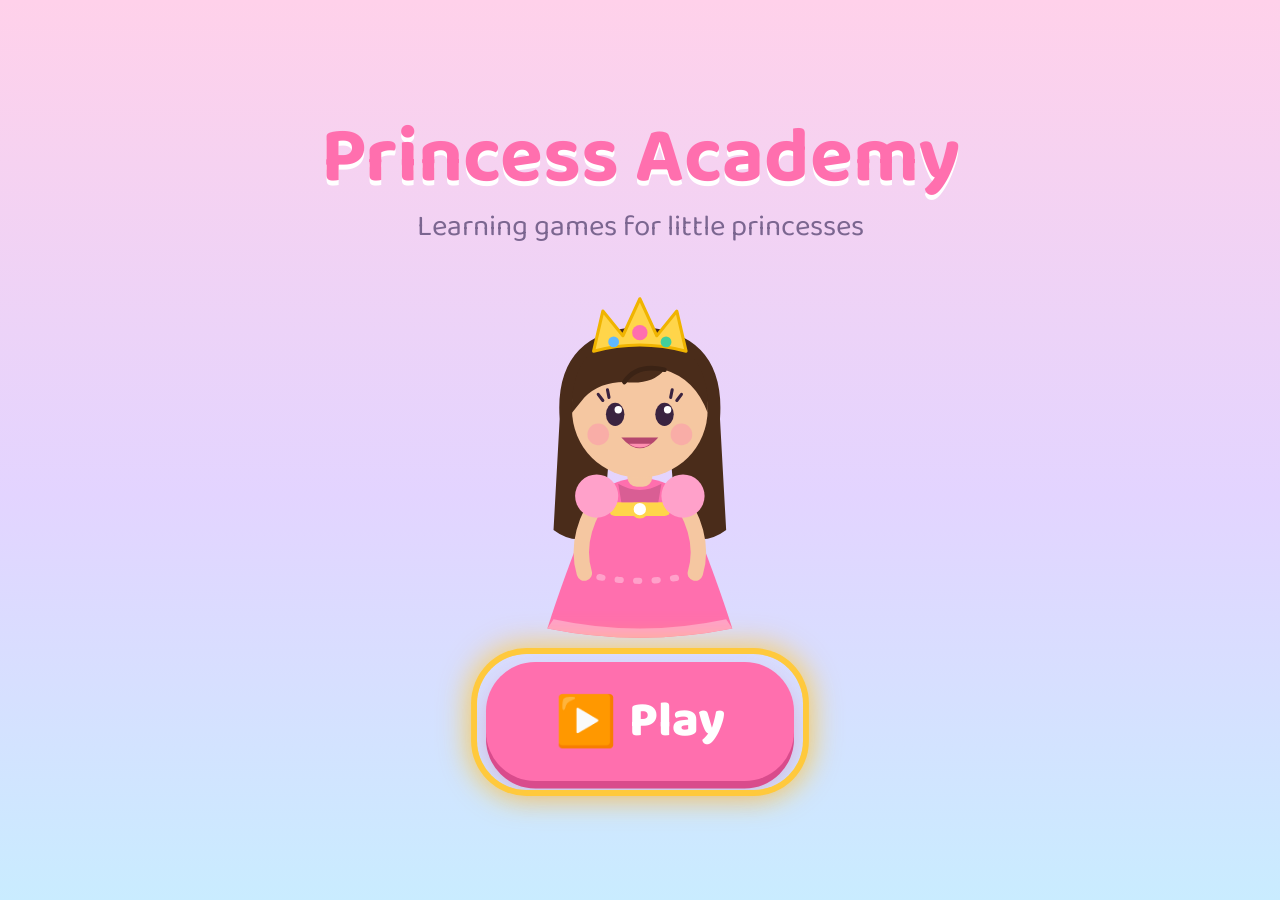
==== princess-academy.html @ 72d44f2c "Princess Academy: learning games for ages 4-6 Co-Authored-By: Claude Opus 5.5 <noreply@anthropic.com" ====
<!doctype html>
<html lang="en">
<head>
<meta charset="utf-8">
<meta name="viewport" content="width=device-width, initial-scale=1, maximum-scale=1, user-scalable=no, viewport-fit=cover">
<title>Princess Academy</title>
<meta name="apple-mobile-web-app-capable" content="yes">
<meta name="mobile-web-app-capable" content="yes">
<meta name="apple-mobile-web-app-title" content="Princess Academy">
<meta name="apple-mobile-web-app-status-bar-style" content="black-translucent">
<meta name="theme-color" content="#ff8fc8">
<link rel="apple-touch-icon" href="[data-uri]">
<link rel="icon" href="[data-uri]">
<link rel="preconnect" href="https://fonts.googleapis.com">
<link rel="preconnect" href="https://fonts.gstatic.com" crossorigin>
<link rel="stylesheet" href="https://fonts.googleapis.com/css2?family=Andika:wght@400;700&family=Baloo+2:wght@500;700;800&display=swap">
<style>
/* Princess Academy. Built for an iPad mini 4 (Safari / iPadOS 15): no :has, no dvh, no dialog element.
   Everything is sized in rem. app.js sets the root font size from the screen size, so the whole app scales to fit
   any phone or tablet, upright or sideways (1rem = 16px on an iPad held sideways). */
:root {
  --pink: #ff6fae;
  --pink-soft: #ffd6ea;
  --purple: #8a5cf6;
  --purple-soft: #e6dcff;
  --gold: #ffc93c;
  --mint: #5fd3a8;
  --ink: #4a2b5e;
  --ink-soft: #7b6690;
  --card: #ffffff;
  --shadow: 0 .375rem 0 rgba(90, 40, 120, .16), 0 .625rem 1.5rem rgba(90, 40, 120, .14);
  --ui-font: 'Baloo 2', 'Chalkboard SE', 'Avenir Next Rounded', 'Comic Sans MS', system-ui, sans-serif;
  --letter-font: 'Andika', 'Avenir Next', 'Century Gothic', system-ui, sans-serif;
  --emoji-font: 'Apple Color Emoji', 'Segoe UI Emoji', 'Noto Color Emoji', sans-serif;
}

* { box-sizing: border-box; -webkit-tap-highlight-color: transparent; }
html { font-size: 16px; }
html, body {
  margin: 0; height: 100%; overflow: hidden; position: fixed; width: 100%;
  background: #ffe3f1; color: var(--ink); font-family: var(--ui-font);
  -webkit-user-select: none; user-select: none; -webkit-touch-callout: none;
  touch-action: manipulation; overscroll-behavior: none; -webkit-text-size-adjust: 100%;
}
button { font: inherit; color: inherit; border: 0; background: none; padding: 0; cursor: pointer; touch-action: manipulation; }
input, select { font: inherit; }

#app { position: absolute; top: 0; right: 0; bottom: 0; left: 0; }
.screen {
  position: absolute; top: 0; right: 0; bottom: 0; left: 0; overflow: hidden;
  display: flex; flex-direction: column;
  background: linear-gradient(180deg, #ffd1ea 0%, #e3d4ff 55%, #c9ecff 100%);
  padding: max(.75rem, env(safe-area-inset-top)) max(1rem, env(safe-area-inset-right)) max(.75rem, env(safe-area-inset-bottom)) max(1rem, env(safe-area-inset-left));
  animation: fadeIn .25s ease-out;
}
.screen.scroll { overflow-y: auto; -webkit-overflow-scrolling: touch; display: block; }
@keyframes fadeIn { from { opacity: 0; } to { opacity: 1; } }

/* ---------- common bits ---------- */
.emoji { font-family: var(--emoji-font); line-height: 1; }
.btn {
  display: inline-flex; align-items: center; justify-content: center; gap: .6rem;
  min-height: 4.5rem; padding: 0 1.9rem; border-radius: 2.5rem;
  background: var(--pink); color: #fff; font-size: 1.9rem; font-weight: 800;
  box-shadow: 0 .375rem 0 #d94b8c, 0 .6rem 1.25rem rgba(217, 75, 140, .3);
  transition: transform .08s;
}
.btn:active { transform: translateY(.25rem); box-shadow: 0 .125rem 0 #d94b8c; }
.btn.purple { background: var(--purple); box-shadow: 0 .375rem 0 #6a3fd1, 0 .6rem 1.25rem rgba(106, 63, 209, .3); }
.btn.mint { background: var(--mint); box-shadow: 0 .375rem 0 #34a57c, 0 .6rem 1.25rem rgba(52, 165, 124, .3); }
.btn.white { background: #fff; color: var(--ink); box-shadow: var(--shadow); }
.btn.small { min-height: 3.4rem; font-size: 1.4rem; padding: 0 1.4rem; }
.icon-btn {
  width: 4.25rem; height: 4.25rem; border-radius: 50%; flex: none;
  background: #fff; box-shadow: var(--shadow);
  display: flex; align-items: center; justify-content: center; font-size: 2.25rem;
}
.icon-btn:active { transform: translateY(.2rem); }
.icon-btn.ghost { background: rgba(255, 255, 255, .55); box-shadow: none; width: 3.25rem; height: 3.25rem; font-size: 1.6rem; }

/* ---------- start screen ---------- */
.start { align-items: center; justify-content: center; text-align: center; }
.start h1 { font-size: 4rem; margin: 0 0 .25rem; color: var(--pink); text-shadow: 0 .25rem 0 #fff; line-height: 1; }
.start .sub { font-size: 1.5rem; color: var(--ink-soft); margin-bottom: 1rem; }
.start .princess-big { width: 16rem; height: 18.75rem; animation: bob 2.4s ease-in-out infinite; }
.start .princess-big svg { width: 100%; height: 100%; }
.start .btn { margin-top: 1.1rem; font-size: 2.5rem; min-height: 6rem; padding: 0 3.5rem; }
@keyframes bob { 0%, 100% { transform: translateY(0); } 50% { transform: translateY(-.6rem); } }

/* ---------- home / castle ---------- */
.home-top { display: flex; align-items: center; gap: .75rem; flex: none; }
.home-top .title { flex: 1; font-size: 2.5rem; font-weight: 800; color: var(--pink); text-shadow: 0 .2rem 0 #fff; line-height: 1; }
.home-body { flex: 1; display: flex; align-items: center; gap: 1rem; min-height: 0; }
.home-princess { width: 12.5rem; flex: none; display: flex; flex-direction: column; align-items: center; }
.home-princess svg { width: 11.9rem; height: 14.4rem; }
.home-princess .hello { font-size: 1.4rem; font-weight: 700; text-align: center; color: var(--ink); background: #fff; border-radius: 1.25rem; padding: .4rem .9rem; box-shadow: var(--shadow); margin-bottom: .4rem; }
.tiles { flex: 1; display: grid; grid-template-columns: repeat(4, 1fr); gap: 1rem; align-content: center; }
.tile {
  position: relative; background: #fff; border-radius: 1.9rem; box-shadow: var(--shadow);
  display: flex; flex-direction: column; align-items: center; justify-content: center;
  padding: .9rem .4rem .75rem; min-height: 10rem;
}
.tile:active { transform: translateY(.25rem); }
.tile .ico { font-size: 4rem; width: 6rem; height: 6rem; border-radius: 50%; display: flex; align-items: center; justify-content: center; }
.tile .name { font-size: 1.3rem; font-weight: 800; margin-top: .4rem; text-align: center; line-height: 1.05; }
.tile .lvl { width: 70%; height: .5rem; border-radius: .25rem; background: #f3ecfa; margin-top: .45rem; overflow: hidden; }
.tile .lvl i { display: block; height: 100%; background: var(--gold); border-radius: .25rem; }

@media (orientation: portrait) {
  .home-top .title { font-size: 2rem; }
  .home-body { flex-direction: column; justify-content: center; }
  .home-princess { width: auto; flex-direction: row; gap: .6rem; }
  .home-princess svg { width: 8rem; height: 10rem; }
  .tiles { grid-template-columns: repeat(3, 1fr); width: 100%; flex: none; }
}

/* ---------- game screen ---------- */
.topbar { display: flex; align-items: center; gap: .75rem; flex: none; }
.topbar .spacer { flex: 1; }
.game-title { font-size: 1.6rem; font-weight: 800; color: var(--ink); white-space: nowrap; }
.progress { flex: 1; height: 1.4rem; border-radius: .7rem; background: rgba(255, 255, 255, .7); border: .2rem solid #fff; position: relative; max-width: 30rem; margin-left: auto; }
.progress i { position: absolute; left: 0; top: 0; bottom: 0; border-radius: .7rem; background: linear-gradient(90deg, #ffd96b, var(--gold)); transition: width .4s; }
.progress b { position: absolute; top: 50%; font-size: 1.9rem; transform: translate(-50%, -52%); transition: left .4s; font-weight: 400; }
@media (orientation: portrait) { .game-title { display: none; } }

.play { flex: 1; display: flex; flex-direction: column; align-items: center; justify-content: center; gap: 1.4rem; min-height: 0; position: relative; }
.fitbox { display: flex; flex-direction: column; align-items: center; justify-content: center; gap: 1.4rem; width: 100%; flex: none; transform-origin: 50% 50%; }
.stage { display: flex; align-items: center; justify-content: center; flex-wrap: wrap; gap: .9rem; max-width: 100%; }
.choices { display: flex; align-items: stretch; justify-content: center; flex-wrap: wrap; gap: 1.4rem; }
.banner { position: absolute; top: 0; left: 50%; transform: translateX(-50%); background: var(--gold); color: #6b4700; font-weight: 800; font-size: 1.3rem; padding: .2rem 1.1rem; border-radius: 1rem; box-shadow: var(--shadow); white-space: nowrap; z-index: 2; }

.card {
  background: var(--card); border-radius: 1.9rem; box-shadow: var(--shadow);
  display: flex; align-items: center; justify-content: center; flex-direction: column;
}
.choice {
  width: 10.6rem; height: 10.6rem; font-size: 6rem;
  transition: transform .12s, opacity .2s;
}
.choice:active { transform: scale(.95); }
.choice .lbl { font-size: 1.15rem; font-weight: 700; margin-top: .3rem; font-family: var(--ui-font); line-height: 1.1; padding: 0 .4rem; text-align: center; }
.choice.num { font-size: 6.5rem; font-weight: 800; font-family: var(--letter-font); color: var(--purple); }
.choice.letter { font-size: 7.5rem; font-family: var(--letter-font); color: var(--pink); font-weight: 700; }
.choice.word { width: 13rem; height: 7.5rem; font-size: 3.8rem; font-family: var(--letter-font); color: var(--purple); font-weight: 700; }
.choice.act { width: 12rem; height: 12rem; font-size: 4.5rem; }
.choice.wide { width: auto; min-width: 14rem; height: auto; min-height: 10.6rem; padding: .9rem; font-size: 2.6rem; }
.choice.wrong { opacity: .35; animation: shake .35s; pointer-events: none; }
.choice.hint { animation: glow 1s ease-in-out infinite; }
.choice.right { animation: pop .45s; box-shadow: 0 0 0 .5rem var(--mint), var(--shadow); }
@keyframes shake { 0%, 100% { transform: translateX(0); } 25% { transform: translateX(-.6rem); } 75% { transform: translateX(.6rem); } }
@keyframes glow { 0%, 100% { box-shadow: 0 0 0 .25rem var(--gold), var(--shadow); } 50% { box-shadow: 0 0 0 .9rem var(--gold), var(--shadow); } }
@keyframes pop { 0% { transform: scale(1); } 50% { transform: scale(1.15); } 100% { transform: scale(1); } }

.prompt-card { padding: .9rem 1.6rem; font-size: 6.9rem; min-width: 10.6rem; min-height: 10rem; }
.prompt-card .lbl { font-size: 1.6rem; font-weight: 700; font-family: var(--ui-font); }
.prompt-card.letter { font-family: var(--letter-font); color: var(--pink); font-size: 8.75rem; font-weight: 700; line-height: 1; }
.prompt-card.word { font-family: var(--letter-font); color: var(--purple); font-size: 6rem; font-weight: 700; line-height: 1.1; letter-spacing: .3rem; }

.guide { position: absolute; left: 0; bottom: 0; width: 7.5rem; height: 9rem; pointer-events: none; }
.guide svg { width: 100%; height: 100%; }
.guide.cheer { animation: jump .5s; }
@keyframes jump { 0%, 100% { transform: translateY(0); } 40% { transform: translateY(-1.6rem); } }

@media (orientation: portrait) {
  .guide { width: 5.5rem; height: 6.6rem; }
  .choice { width: 9.5rem; height: 9.5rem; font-size: 5.4rem; }
  .choice.act { width: 10.5rem; height: 11rem; font-size: 4rem; }
  .choice.word { width: 11rem; }
}

/* ---------- overlay (questions on top of a board) ---------- */
.overlay { position: absolute; top: 0; right: 0; bottom: 0; left: 0; background: rgba(74, 43, 94, .35); display: flex; flex-direction: column; align-items: center; justify-content: center; gap: 1.2rem; z-index: 5; border-radius: 1.9rem; animation: fadeIn .2s; }

/* ---------- counting ---------- */
.gems { display: flex; flex-direction: row; flex-wrap: wrap; justify-content: center; gap: .6rem; padding: 1.1rem 1.4rem; max-width: 35rem; }
.gem { width: 4.75rem; height: 4.75rem; border-radius: 50%; display: flex; align-items: center; justify-content: center; font-size: 3.4rem; position: relative; transition: opacity .4s, transform .4s; }
.gem.sm { width: 3rem; height: 3rem; font-size: 2.2rem; }
.gem.counted { background: var(--pink-soft); }
.gem.counted::after { content: attr(data-n); position: absolute; right: -.25rem; top: -.4rem; background: var(--purple); color: #fff; font-size: 1.1rem; font-weight: 800; border-radius: .75rem; min-width: 1.6rem; height: 1.6rem; display: flex; align-items: center; justify-content: center; font-family: var(--ui-font); }
.gem.eaten { opacity: .2; transform: scale(.7) rotate(-20deg); }
.gem.arrive { animation: arrive .7s ease-out; }
.gem.hidden-gem { background: #eef6ff; outline: .15rem dashed #9cc7ff; }
@keyframes arrive { 0% { transform: translateY(-4rem) scale(.2); opacity: 0; } 100% { transform: none; opacity: 1; } }
.tenframe { display: grid; grid-template-columns: repeat(5, 4.75rem); gap: .5rem; padding: 1rem; }
.tenframe .slot { width: 4.75rem; height: 4.75rem; border-radius: 1.1rem; background: #f4ecff; display: flex; align-items: center; justify-content: center; }
.dice { position: relative; width: 15rem; height: 15rem; }
.dice .gem { position: absolute; transform: translate(-50%, -50%); }
.flash-cover { position: absolute; top: 0; right: 0; bottom: 0; left: 0; border-radius: 1.9rem; background: linear-gradient(135deg, #fff 0%, #f1e8ff 100%); display: flex; align-items: center; justify-content: center; font-size: 6.9rem; }
.cloud { font-size: 6rem; padding: 0 .5rem; position: relative; }
.plus { font-size: 3.5rem; font-weight: 800; color: var(--purple); }
.story-line { font-size: 1.6rem; font-weight: 700; color: var(--ink); text-align: center; max-width: 40rem; }

.crown-zone { min-width: 32rem; max-width: 100%; min-height: 7.5rem; padding: .9rem 1.25rem; display: flex; flex-direction: row; flex-wrap: wrap; justify-content: center; align-items: center; gap: .4rem; border: .25rem dashed var(--pink); background: rgba(255, 255, 255, .7); }
.crown-zone .gem { width: 4.1rem; height: 4.1rem; font-size: 3rem; }
.pile { display: flex; flex-wrap: wrap; justify-content: center; gap: .5rem; max-width: 39rem; }
.pile .gem { background: #fff; box-shadow: var(--shadow); }
.pile .gem.gone { visibility: hidden; }
.give-big { font-family: var(--letter-font); font-size: 4rem; font-weight: 700; color: var(--purple); line-height: 1; }
@media (orientation: portrait) { .crown-zone { min-width: 0; width: 100%; } }

/* ---------- castle path ---------- */
.board-wrap { display: flex; align-items: flex-start; gap: .4rem; }
.board { display: grid; grid-template-columns: repeat(10, var(--sq)); grid-auto-rows: var(--sq); gap: .4rem; --sq: 5.2rem; }
.board-wrap .start-sq { width: var(--sq); height: var(--sq); --sq: 5.2rem; }
@media (orientation: portrait) {
  .board-wrap { flex-direction: column; align-items: center; }
  .board { grid-template-columns: repeat(5, var(--sq)); --sq: 5.6rem; }
  .board.thirty { --sq: 4.6rem; }
  .board-wrap .start-sq { --sq: 4.6rem; }
}
.sq {
  position: relative; border-radius: 1rem; background: #fff; box-shadow: 0 .25rem 0 rgba(90, 40, 120, .15);
  display: flex; align-items: flex-end; justify-content: center; font-family: var(--letter-font); font-weight: 700; color: var(--purple);
}
.sq .n { font-size: 1.6rem; padding-bottom: .1rem; }
.sq.next { animation: glow 1s ease-in-out infinite; }
.sq.castle { background: #fff5c7; }
.sq.star { background: #fff0fa; }
.sq .star-ic { position: absolute; top: .2rem; font-size: 1.4rem; opacity: .7; }
.sq .tok { position: absolute; top: .15rem; width: 48%; height: 48%; display: flex; align-items: center; justify-content: center; transition: transform .2s; }
.sq .tok svg { width: 100%; height: 100%; }
.sq .tok.me { left: .15rem; }
.sq .tok.uni { right: .15rem; font-size: 2.1rem; }
.sq .tok.me.solo, .sq .tok.uni.solo { left: 26%; right: auto; }
.start-sq { background: rgba(255, 255, 255, .5); }
.path-ctl { display: flex; align-items: center; gap: 1.5rem; }
.spinner { width: 9.4rem; height: 9.4rem; border-radius: 1.9rem; background: #fff; box-shadow: var(--shadow); display: flex; flex-direction: column; align-items: center; justify-content: center; position: relative; }
.spinner .face { font-family: var(--letter-font); font-size: 4.75rem; font-weight: 700; color: var(--pink); line-height: 1; }
.spinner.spin { animation: spin .7s ease-out; }
@keyframes spin { from { transform: rotate(0); } to { transform: rotate(720deg); } }
.spinner .num-under { font-family: var(--letter-font); font-size: 1.6rem; font-weight: 700; color: var(--purple); }
.pips { display: grid; grid-template-columns: repeat(3, 1.6rem); grid-template-rows: repeat(3, 1.6rem); gap: .3rem; }
.pips span { border-radius: 50%; }
.pips span.on { background: var(--pink); }
.turn-lbl { font-size: 1.75rem; font-weight: 800; min-width: 12rem; text-align: center; }

/* ---------- letters & words ---------- */
.slots { display: flex; gap: .75rem; }
.slots .slot { width: 6.5rem; height: 7.5rem; border-radius: 1.25rem; background: rgba(255, 255, 255, .7); border: .25rem dashed var(--pink); display: flex; align-items: center; justify-content: center; font-family: var(--letter-font); font-size: 5rem; font-weight: 700; color: var(--pink); }
.slots .slot.filled { background: #fff; border-style: solid; animation: pop .35s; }
.slots .slot.next { animation: glow 1s ease-in-out infinite; }
.tiles-row { display: flex; gap: .9rem; flex-wrap: wrap; justify-content: center; }
.ltile { width: 6.5rem; height: 6.5rem; font-family: var(--letter-font); font-size: 4.4rem; font-weight: 700; color: var(--purple); }
.ltile.used { visibility: hidden; }

/* ---------- rhymes & claps ---------- */
.drum { width: 12rem; height: 12rem; font-size: 7.5rem; border-radius: 50%; }
.drum:active, .drum.hit { transform: scale(.92); }
.clap-dots { display: flex; gap: .6rem; min-height: 2.6rem; align-items: center; }
.clap-dots span { width: 2.2rem; height: 2.2rem; border-radius: 50%; background: var(--pink); animation: pop .3s; }
.memory { display: grid; grid-template-columns: repeat(var(--cols), 8.6rem); gap: .9rem; }
.mcard { width: 8.6rem; height: 8.6rem; border-radius: 1.4rem; font-size: 4.9rem; background: linear-gradient(135deg, #ff9fcd, #b78bff); box-shadow: var(--shadow); display: flex; align-items: center; justify-content: center; transition: transform .2s; }
.mcard.up { background: #fff; }
.mcard.matched { background: #eafff6; box-shadow: 0 0 0 .35rem var(--mint), var(--shadow); }
.mcard .back { font-size: 3rem; opacity: .8; }
@media (orientation: portrait) {
  .memory { grid-template-columns: repeat(var(--pcols), 8rem); }
  .mcard { width: 8rem; height: 8rem; }
}

/* ---------- patterns ---------- */
.necklace { display: flex; flex-direction: row; align-items: center; gap: .5rem; padding: 1.1rem 1.5rem; flex-wrap: wrap; justify-content: center; max-width: 100%; }
.bead { width: 5.2rem; height: 5.2rem; border-radius: 50%; background: #fff; display: flex; align-items: center; justify-content: center; font-size: 3.7rem; box-shadow: 0 .25rem 0 rgba(90, 40, 120, .12); }
.bead.blank { border: .3rem dashed var(--pink); background: #fff7fb; font-size: 3.1rem; color: var(--pink); font-family: var(--ui-font); font-weight: 800; }
.bead.filled { animation: pop .45s; }
.bead.next { animation: glow 1s ease-in-out infinite; }
.group { display: flex; flex-wrap: wrap; gap: .1rem; justify-content: center; align-content: center; max-width: 7rem; font-size: 1.9rem; }
.group-card { padding: .9rem; min-width: 7.5rem; min-height: 8.5rem; }
.palette { display: flex; gap: 1.1rem; }
.palette .bead { width: 6.5rem; height: 6.5rem; font-size: 4.6rem; box-shadow: var(--shadow); }

/* ---------- shapes ---------- */
.shape-field { position: relative; width: 52rem; max-width: 100%; height: 27.5rem; }
.shape-field .shp { position: absolute; display: flex; align-items: center; justify-content: center; }
.shape-field .shp svg { width: 88%; height: 88%; overflow: visible; }
.shape-field .shp.found svg { filter: drop-shadow(0 0 .5rem #4ad79d); }
.shape-field .shp.found::after { content: '\2714'; position: absolute; top: 0; right: 8%; width: 2.25rem; height: 2.25rem; border-radius: 50%; background: var(--mint); color: #fff; font-size: 1.5rem; display: flex; align-items: center; justify-content: center; }
.shape-field .shp.nope { animation: shake .35s; opacity: .4; }
.shape-field .shp.hint svg { animation: pop 1s infinite; }
.found-count { font-size: 1.75rem; font-weight: 800; }
.corner-shape { width: 19rem; height: 19rem; padding: 1rem; }
.corner-shape svg { width: 100%; height: 100%; overflow: visible; }
.corner-shape .corner { cursor: pointer; }
.build { width: 30rem; height: 24rem; padding: .8rem; }
.build svg { width: 100%; height: 100%; overflow: visible; }
.shape-ic svg { width: 6.5rem; height: 6.5rem; overflow: visible; }
@media (orientation: portrait) {
  .shape-field { width: 100%; height: auto; aspect-ratio: 1 / 1.05; }
  .build { width: 100%; max-width: 30rem; height: auto; aspect-ratio: 5 / 4; }
}

/* ---------- reward / rest ---------- */
.center { flex: 1; display: flex; flex-direction: column; align-items: center; justify-content: center; text-align: center; gap: 1rem; }
.reward-sticker { font-size: 9.4rem; animation: pop .6s, bob 2.4s ease-in-out .6s infinite; }
.big-msg { font-size: 2.75rem; font-weight: 800; color: var(--pink); line-height: 1.1; }
.mid-msg { font-size: 1.6rem; font-weight: 700; color: var(--ink-soft); }
.tip { font-size: 1.15rem; max-width: 40rem; color: var(--ink-soft); }
.row { display: flex; gap: 1.25rem; align-items: center; justify-content: center; flex-wrap: wrap; }
.confetti { position: absolute; top: -2.5rem; font-size: 2.1rem; animation: fall 2.4s linear forwards; pointer-events: none; }
@keyframes fall { to { transform: translateY(110vh) rotate(360deg); } }

/* ---------- stickers ---------- */
.sticker-book { display: grid; grid-template-columns: repeat(auto-fill, minmax(6.5rem, 1fr)); gap: .9rem; padding: 1.1rem 0; }
.sticker-book .st { aspect-ratio: 1; border-radius: 1.5rem; background: #fff; box-shadow: var(--shadow); display: flex; align-items: center; justify-content: center; font-size: 4rem; }
.sticker-book .st.empty { background: rgba(255, 255, 255, .45); box-shadow: none; border: .2rem dashed rgba(138, 92, 246, .35); }

/* ---------- princess maker ---------- */
.maker { flex: 1; display: flex; align-items: center; justify-content: center; gap: 1.9rem; min-height: 0; }
.maker svg.pr { width: 18.75rem; height: 22.5rem; flex: none; }
.maker .opts { display: flex; flex-direction: column; gap: 1.1rem; }
.opt-row { display: flex; align-items: center; gap: .75rem; flex-wrap: wrap; }
.opt-row .lab { font-size: 2.6rem; width: 3.75rem; text-align: center; }
.swatch { width: 4.1rem; height: 4.1rem; border-radius: 50%; border: .3rem solid #fff; box-shadow: var(--shadow); }
.swatch.on { border-color: var(--ink); transform: scale(1.1); }
@media (orientation: portrait) { .maker { flex-direction: column; } .maker svg.pr { width: 14.4rem; height: 17rem; } }

/* ---------- grown-ups (kept at readable fixed sizes) ---------- */
.gate { max-width: 460px; margin: 0 auto; text-align: center; padding-top: 20px; }
.gate .q { font-size: 28px; font-weight: 800; margin: 10px 0; }
.gate .mid-msg { font-size: 22px; }
.gate .entry { font-size: 44px; font-weight: 800; min-height: 60px; letter-spacing: 6px; color: var(--purple); }
.keypad { display: grid; grid-template-columns: repeat(3, 84px); gap: 12px; justify-content: center; }
.keypad button { height: 68px; border-radius: 20px; background: #fff; box-shadow: 0 5px 0 rgba(90, 40, 120, .16); font-size: 30px; font-weight: 800; }
.parent { max-width: 900px; margin: 0 auto; padding-bottom: 40px; font-family: system-ui, -apple-system, sans-serif; font-size: 16px; line-height: 1.45; }
.parent .game-title { display: block; font-size: 26px; }
.parent .icon-btn { width: 56px; height: 56px; font-size: 28px; }
.parent h3 { margin: 14px 0 4px; font-size: 18px; }
.parent .panel { background: #fff; border-radius: 18px; padding: 14px 18px; box-shadow: 0 4px 16px rgba(90, 40, 120, .1); margin: 12px 0; }
.parent label { display: flex; align-items: center; justify-content: space-between; gap: 12px; padding: 8px 0; border-bottom: 1px solid #f0e8f7; flex-wrap: wrap; }
.parent label:last-child { border-bottom: 0; }
.parent input[type=text], .parent select { font-size: 16px; padding: 8px 10px; border-radius: 10px; border: 1px solid #d9c9ea; background: #fff; min-width: 170px; }
.parent table { width: 100%; border-collapse: collapse; }
.parent td, .parent th { text-align: left; padding: 7px 6px; border-bottom: 1px solid #f0e8f7; vertical-align: top; }
.parent th { font-size: 13px; color: var(--ink-soft); font-weight: 600; }
.bar { height: 10px; border-radius: 5px; background: #f0e8f7; overflow: hidden; min-width: 70px; }
.bar i { display: block; height: 100%; background: var(--mint); }
.chips { display: flex; flex-wrap: wrap; gap: 6px; }
.chip { font-family: var(--letter-font); font-size: 17px; font-weight: 700; min-width: 32px; height: 32px; padding: 0 8px; border-radius: 16px; display: inline-flex; align-items: center; justify-content: center; background: #f0e8f7; color: var(--ink-soft); }
.chip.ok { background: #d5f5e8; color: #1f7a56; }
.chip.learning { background: #fff1c7; color: #8a6400; }
.parent .muted { color: var(--ink-soft); font-size: 14px; }
.parent ul, .parent ol { margin: 6px 0; padding-left: 20px; }
.parent li { margin: 3px 0; }
.danger { background: #fff; color: #c23b6d; border: 2px solid #f3b6cd; border-radius: 14px; padding: 10px 16px; font-weight: 700; font-family: system-ui, sans-serif; font-size: 15px; }
@media (max-width: 600px) { .parent table .hide-sm { display: none; } }

/* ---------- the button to press next glows (a soft gold ring that breathes) ---------- */
.btn.go, .spinner.go { position: relative; }
.btn.go::after, .spinner.go::after {
  content: ''; position: absolute; top: -.45rem; right: -.45rem; bottom: -.45rem; left: -.45rem; border-radius: inherit; pointer-events: none;
  box-shadow: 0 0 0 .3rem var(--gold), 0 0 1.4rem .5rem rgba(255, 201, 60, .75);
  animation: goRing 1.3s ease-in-out infinite;
}
@keyframes goRing { 0%, 100% { opacity: .35; transform: scale(.98); } 50% { opacity: 1; transform: scale(1.03); } }
.btn:active, .spinner:active, .icon-btn:active { filter: brightness(1.1) drop-shadow(0 0 .7rem rgba(255, 201, 60, .95)); }
.spinner:disabled, .btn:disabled { filter: grayscale(.4); opacity: .7; }

/* ---------- light up what the voice is naming ---------- */
@keyframes sayFlash {
  0% { transform: scale(1); filter: none; }
  35% { transform: scale(1.17); filter: brightness(1.12) drop-shadow(0 0 .6rem #ffc93c) drop-shadow(0 0 .25rem #ffc93c); }
  100% { transform: scale(1); filter: none; }
}
.say-flash { animation: sayFlash .7s ease-out !important; transform-origin: center; transform-box: fill-box; z-index: 1; }
@keyframes talk { from { box-shadow: 0 0 0 0 rgba(255, 201, 60, 0), var(--shadow); } to { box-shadow: 0 0 0 .45rem rgba(255, 201, 60, .9), var(--shadow); } }
.speaking .say-btn { animation: talk .45s ease-in-out infinite alternate; }

/* ---------- counting past ten ---------- */
.frames { display: flex; flex-direction: row; flex-wrap: wrap; justify-content: center; align-items: center; gap: 1rem; }
.gem.ghost { opacity: .22; }
.gem.ghost.counted { opacity: 1; }
.track { display: flex; flex-direction: row; gap: .5rem; padding: 1rem 1.2rem; flex-wrap: wrap; justify-content: center; }
.tsq { width: 5.8rem; height: 5.8rem; border-radius: 1.1rem; background: #f6f0ff; display: flex; align-items: center; justify-content: center; font-family: var(--letter-font); font-size: 3rem; font-weight: 700; color: var(--purple); }
.tsq.blank { background: #fff0fa; border: .22rem dashed var(--pink); color: var(--pink); }
.tsq.filled { background: #eafff6; animation: pop .4s; }
.chest { padding: .7rem 1.4rem; flex-direction: row; gap: .6rem; }
.chest .emoji { font-size: 5rem; }
.chest .give-big { font-size: 4.4rem; }
.sticks { display: flex; flex-direction: row; gap: .55rem; align-items: flex-end; padding: 1rem 1.2rem; flex-wrap: wrap; justify-content: center; max-width: 48rem; }
.stick { position: relative; display: flex; flex-direction: column; gap: .05rem; background: #f4ecff; border-radius: 1rem; padding: .35rem .3rem; }
.stick span { font-size: 1.55rem; line-height: 1.08; }
.stick.counted { background: var(--pink-soft); }
.stick.counted::after, .one.counted::after { content: attr(data-n); position: absolute; left: 50%; top: -1.2rem; transform: translateX(-50%); background: var(--purple); color: #fff; font-size: 1.05rem; font-weight: 800; border-radius: .75rem; padding: 0 .4rem; min-width: 1.6rem; height: 1.6rem; display: flex; align-items: center; justify-content: center; font-family: var(--ui-font); }
.ones { display: grid; grid-template-columns: repeat(2, 2.4rem); gap: .3rem; align-self: flex-end; }
.one { position: relative; font-size: 1.9rem; width: 2.4rem; height: 2.4rem; border-radius: .6rem; display: flex; align-items: center; justify-content: center; }
.one.counted { background: var(--pink-soft); }
.choice.num.long { font-size: 4.6rem; }
.parent .lvl-set { display: block; border: 0; padding: 6px 0 0; }
.parent .lvl-set select { min-width: 0; max-width: 100%; font-size: 14px; padding: 5px 6px; margin-top: 3px; display: block; }
.parent a { color: var(--purple); }
.parent .row-btns { display: flex; gap: 12px; flex-wrap: wrap; margin-top: 8px; }
.parent .row-btns .btn { text-decoration: none; color: #fff; font-family: system-ui, sans-serif; font-size: 16px; min-height: 44px; padding: 0 18px; }

</style>
</head>
<body>
<div id="app"></div>
<script>window.PA_SINGLE_FILE = true;</script>
<script>/* js/audio.js */
'use strict';
// Voice + sound effects. Pre-readers get every instruction spoken (Web Speech API, built into iPadOS Safari),
// and every question has a repeat button. Sound effects are synthesized with Web Audio, so there are no files.
// iOS only allows audio after a tap, so app.js calls PA.audio.unlock() from the first "Play" tap.
window.PA = window.PA || {};
(function () {
  const A = PA.audio = {};
  let ctx = null;
  let voice = null;
  let token = 0;          // bumps on every say()/stop(), so stale promises resolve quietly
  A.rate = 0.9;
  A.sfxOn = true;

  function pickVoice() {
    if (voice || !window.speechSynthesis) return voice;
    const vs = speechSynthesis.getVoices() || [];
    if (!vs.length) return null;
    const en = vs.filter(v => /^en[-_]/i.test(v.lang));
    const prefer = ['Samantha', 'Karen', 'Moira', 'Tessa', 'Google US English', 'Microsoft Aria', 'Microsoft Jenny', 'Microsoft Zira'];
    for (const name of prefer) {
      const v = en.find(x => x.name.indexOf(name) === 0);
      if (v) { voice = v; return v; }
    }
    voice = en.find(v => /en[-_]US/i.test(v.lang)) || en[0] || null;
    return voice;
  }
  if (window.speechSynthesis && 'onvoiceschanged' in speechSynthesis) {
    speechSynthesis.onvoiceschanged = () => { voice = null; pickVoice(); };
  }

  A.unlock = function () {
    try {
      if (!ctx) {
        const AC = window.AudioContext || window.webkitAudioContext;
        if (AC) ctx = new AC();
      }
      if (ctx && ctx.state === 'suspended') ctx.resume();
      if (ctx) { // a silent blip finishes the iOS unlock
        const b = ctx.createBuffer(1, 1, 22050); const s = ctx.createBufferSource();
        s.buffer = b; s.connect(ctx.destination); s.start(0);
      }
    } catch (e) { /* audio is a nicety; the app still works silently */ }
    try {
      if (window.speechSynthesis) { const u = new SpeechSynthesisUtterance(' '); u.volume = 0; speechSynthesis.speak(u); }
    } catch (e) { }
  };

  // Word-by-word hooks so the screen can light up whatever is being named ("one... two... three" flashes each gem).
  // A.onWord(word) fires as each word is spoken; A.onSpeak(true/false) fires when talking starts and stops.
  A.onWord = null;
  A.onSpeak = null;
  let timers = [];
  const clearTimers = () => { timers.forEach(clearTimeout); timers = []; };
  const speaking = on => { if (A.onSpeak) try { A.onSpeak(on); } catch (e) { } };

  A.stop = function () {
    token++;
    clearTimers();
    speaking(false);
    try { if (window.speechSynthesis) speechSynthesis.cancel(); } catch (e) { }
  };

  // Speak text; resolves when finished (or after a length-based fallback, because iOS sometimes drops onend).
  A.say = function (text) {
    A.stop();
    const my = token;
    return new Promise(resolve => {
      if (!text) return resolve();
      let done = false;
      const finish = () => { if (!done) { done = true; if (my === token) { clearTimers(); speaking(false); } resolve(my === token); } };
      const fallback = setTimeout(finish, 900 + text.length * 75 / A.rate);
      // words with their positions, for boundary events and for the timing estimate
      const words = []; const re = /[A-Za-z0-9']+/g; let m;
      while ((m = re.exec(text))) words.push({ w: m[0].toLowerCase(), at: m.index, end: m.index + m[0].length });
      const emit = i => { if (my === token && A.onWord && words[i]) try { A.onWord(words[i].w); } catch (e) { } };
      // Real word-boundary events where the voice provides them (Safari does); otherwise an estimate from the text.
      let gotBoundary = false, timeline = false, lastEmitted = -1;
      const startTimeline = () => {
        if (gotBoundary || timeline || my !== token) return;
        timeline = true;
        let t = 0;
        words.forEach((x, i) => {
          timers.push(setTimeout(() => { if (!gotBoundary) { lastEmitted = i; emit(i); } }, t * 1000));
          const after = text.slice(x.end, (words[i + 1] || { at: text.length }).at);
          t += (0.13 + 0.058 * x.w.length) / A.rate;
          if (/[.!?]/.test(after)) t += 0.38 / A.rate; else if (/[,;:]/.test(after)) t += 0.2 / A.rate;
        });
      };
      speaking(true);
      if (!window.speechSynthesis) { startTimeline(); return; }
      try {
        const u = new SpeechSynthesisUtterance(text);
        const v = pickVoice();
        if (v) { u.voice = v; u.lang = v.lang; } else u.lang = 'en-US';
        u.rate = A.rate; u.pitch = 1.12;
        u.onstart = () => { timers.push(setTimeout(startTimeline, 160)); };
        u.onboundary = e => {
          if (e.name && e.name !== 'word') return;
          if (!gotBoundary) { gotBoundary = true; clearTimers(); }
          let i = words.findIndex(x => e.charIndex >= x.at && e.charIndex < x.end);
          if (i < 0) i = words.findIndex(x => x.at >= e.charIndex);
          if (i > lastEmitted) { lastEmitted = i; emit(i); }
        };
        u.onend = () => { clearTimeout(fallback); setTimeout(finish, 120); };
        u.onerror = () => { clearTimeout(fallback); finish(); };
        // iOS: a cancel() immediately followed by speak() is sometimes swallowed; a tick of delay fixes it.
        setTimeout(() => { if (my === token) speechSynthesis.speak(u); else finish(); }, 60);
        // no voice at all (or onstart never fires): still light things up on the estimated timing
        timers.push(setTimeout(startTimeline, 900));
      } catch (e) { finish(); }
    });
  };

  function tone(freq, start, dur, type, vol) {
    const o = ctx.createOscillator(); const g = ctx.createGain();
    o.type = type || 'sine'; o.frequency.value = freq;
    const t = ctx.currentTime + start;
    g.gain.setValueAtTime(0.0001, t);
    g.gain.exponentialRampToValueAtTime(vol || 0.18, t + 0.02);
    g.gain.exponentialRampToValueAtTime(0.0001, t + dur);
    o.connect(g); g.connect(ctx.destination); o.start(t); o.stop(t + dur + 0.05);
  }

  A.sfx = function (name) {
    if (!A.sfxOn || !ctx) return;
    try {
      if (ctx.state === 'suspended') ctx.resume();
      if (name === 'right') { tone(784, 0, 0.18, 'triangle'); tone(1175, 0.1, 0.3, 'triangle'); }
      else if (name === 'wrong') { tone(330, 0, 0.22, 'sine', 0.12); tone(277, 0.12, 0.28, 'sine', 0.1); }
      else if (name === 'tap') { tone(660, 0, 0.08, 'sine', 0.1); }
      else if (name === 'drum') { tone(150, 0, 0.22, 'sine', 0.4); tone(95, 0.01, 0.3, 'sine', 0.3); }
      else if (name === 'step') { tone(523, 0, 0.1, 'triangle', 0.12); }
      else if (name === 'sparkle') { [1047, 1319, 1568, 2093].forEach((f, i) => tone(f, i * 0.08, 0.25, 'triangle', 0.1)); }
      else if (name === 'fanfare') { [523, 659, 784, 1047, 784, 1047].forEach((f, i) => tone(f, i * 0.13, 0.3, 'triangle', 0.14)); }
    } catch (e) { }
  };
})();

</script>
<script>/* js/store.js */
'use strict';
// Progress + adaptive difficulty, saved on the device (localStorage).
// Adaptivity keeps the child near ~80% first-try success: two good rounds in a row (or one perfect round) move a game
// up a level; a hard round (40% or less) moves it down. Inside a level, items she gets wrong come back more often
// (spaced, interleaved review) instead of being drilled in a block.
window.PA = window.PA || {};
(function () {
  const KEY = 'princess-academy.v2';
  const S = PA.store = {};

  const blank = () => ({
    profile: { made: false, skin: 1, hair: 0, dress: 0, name: '' },
    settings: { limitMin: 20, rate: 0.9, sfx: true, roundLen: 10 },
    games: {},
    stickers: [],
    play: { windowStart: 0, ms: 0, last: 0 }
  });

  let state;
  try { state = JSON.parse(localStorage.getItem(KEY) || 'null'); } catch (e) { state = null; }
  if (!state || typeof state !== 'object') state = blank();
  const b = blank();
  for (const k in b) if (!(k in state)) state[k] = b[k];
  for (const k in b.settings) if (!(k in state.settings)) state.settings[k] = b.settings[k];

  S.state = state;
  S.save = function () { try { localStorage.setItem(KEY, JSON.stringify(state)); } catch (e) { } };
  S.reset = function () { const keep = state.settings; state = S.state = blank(); state.settings = keep; S.save(); };

  S.game = function (id) {
    if (!state.games[id]) state.games[id] = { level: 1, rounds: 0, good: 0, items: {}, recent: [], extra: {} };
    return state.games[id];
  };

  // Per-item record for spaced review: [seen, firstTryCorrect, lastRoundSeen]
  S.recordItem = function (id, key, correct) {
    const g = S.game(id);
    const r = g.items[key] || (g.items[key] = [0, 0, 0]);
    r[0]++; if (correct) r[1]++; r[2] = g.rounds;
    S.save();
  };
  S.itemScore = function (id, key) {
    const r = S.game(id).items[key];
    if (!r) return 0.5;
    return (r[1] + 1) / (r[0] + 2);
  };

  // Weighted pick without replacement: weaker items and items not seen lately come up more.
  S.pick = function (id, pool, n, keyOf) {
    const g = S.game(id);
    const items = pool.slice();
    const out = [];
    while (out.length < n && items.length) {
      const w = items.map(it => {
        const k = keyOf(it); const r = g.items[k];
        const weak = 1 - S.itemScore(id, k);
        const stale = r ? Math.min(3, g.rounds - r[2]) * 0.1 : 0.3;
        return 0.15 + weak + stale;
      });
      let total = w.reduce((a, x) => a + x, 0), x = Math.random() * total, i = 0;
      while (i < w.length - 1 && x > w[i]) { x -= w[i]; i++; }
      out.push(items.splice(i, 1)[0]);
    }
    return out;
  };

  // Called at the end of a round. Returns {up, down, level}.
  S.endRound = function (id, correct, total, maxLevel) {
    const g = S.game(id);
    g.rounds++;
    const acc = total ? correct / total : 0;
    g.recent.push(Math.round(acc * 100)); if (g.recent.length > 10) g.recent.shift();
    let up = false, down = false;
    if (acc >= 0.8) g.good++; else g.good = 0;
    if ((acc === 1 || g.good >= 2) && g.level < maxLevel) { g.level++; g.good = 0; up = true; }
    else if (acc <= 0.4 && g.level > 1) { g.level--; g.good = 0; down = true; }
    // Steady ramp on top of the levels: every round played makes that game 2.5% harder (up to +100%).
    // A hard round (40% or less) holds the ramp where it is instead of pushing on.
    if (acc > 0.4) g.boost = (g.boost || 0) + 1;
    S.save();
    return { up, down, level: g.level };
  };
  // 0 .. 1: how far along the 2.5%-per-round ramp this game is
  S.challenge = id => Math.min(1, (S.game(id).boost || 0) * 0.025);
  // grown-up override: jump a game to a level (e.g. she can already count to 10)
  S.setLevel = function (id, level) { const g = S.game(id); g.level = level; g.good = 0; S.save(); };
  S.resetBoost = function (id) { S.game(id).boost = 0; S.save(); };

  S.addSticker = function (s) { state.stickers.push(s); S.save(); };

  // Play-time limit. A "day" of play resets after 60 quiet minutes or a new calendar day.
  S.tickPlay = function (ms) {
    const p = state.play, now = Date.now();
    const newDay = new Date(p.windowStart).toDateString() !== new Date(now).toDateString();
    if (!p.windowStart || newDay || now - p.last > 60 * 60 * 1000) { p.windowStart = now; p.ms = 0; }
    p.ms += ms; p.last = now;
    S.save();
  };
  S.timeUp = function () {
    const lim = state.settings.limitMin;
    if (!lim) return false;
    const p = state.play, now = Date.now();
    if (now - p.last > 60 * 60 * 1000 || new Date(p.windowStart).toDateString() !== new Date(now).toDateString()) return false;
    return p.ms >= lim * 60 * 1000;
  };
  S.grantMore = function (min) { state.play.ms = Math.max(0, state.play.ms - min * 60 * 1000); S.save(); };
})();

</script>
<script>/* js/art.js */
'use strict';
// Original princess artwork (inline SVG), built from the child's choices of skin, hair and dress colour.
// Letting her design "her" princess makes the guide personal, which is part of making the app meaningful to her.
window.PA = window.PA || {};
(function () {
  const art = PA.art = {};
  art.SKIN = ['#ffe3cc', '#f5c7a1', '#dca47a', '#ad7048', '#734a2e'];
  art.HAIR = ['#4a2c1a', '#f4cf57', '#c4562b', '#1f1a1a', '#9a6a3c', '#ff8fc8', '#9b6bff'];
  art.DRESS = ['#ff6fae', '#a77bff', '#5fb8ff', '#ffcc33', '#41cf9b', '#ff8a5c'];

  function shade(hex, amt) {
    const n = parseInt(hex.slice(1), 16);
    let r = n >> 16, g = (n >> 8) & 255, b = n & 255;
    const f = amt < 0 ? 0 : 255, p = Math.abs(amt);
    r = Math.round((f - r) * p + r); g = Math.round((f - g) * p + g); b = Math.round((f - b) * p + b);
    return '#' + ((1 << 24) | (r << 16) | (g << 8) | b).toString(16).slice(1);
  }
  art.shade = shade;

  // mood: 'happy' | 'wow' | 'sleep'
  art.princess = function (p, mood) {
    p = p || PA.store.state.profile;
    const skin = art.SKIN[p.skin] || art.SKIN[1];
    const hair = art.HAIR[p.hair] || art.HAIR[0];
    const dress = art.DRESS[p.dress] || art.DRESS[0];
    const dressHi = shade(dress, 0.35), dressLo = shade(dress, -0.15), hairLo = shade(hair, -0.2);
    let eyes, mouth;
    if (mood === 'sleep') {
      eyes = '<path d="M78 93 Q84 99 90 93" stroke="#3a2340" stroke-width="3.5" fill="none" stroke-linecap="round"/><path d="M110 93 Q116 99 122 93" stroke="#3a2340" stroke-width="3.5" fill="none" stroke-linecap="round"/>';
      mouth = '<path d="M94 112 Q100 116 106 112" stroke="#b5476e" stroke-width="3" fill="none" stroke-linecap="round"/>';
    } else {
      const ry = mood === 'wow' ? 9 : 7.5;
      eyes = `<ellipse cx="84" cy="93" rx="6" ry="${ry}" fill="#3a2340"/><ellipse cx="116" cy="93" rx="6" ry="${ry}" fill="#3a2340"/>
        <circle cx="86" cy="90" r="2.4" fill="#fff"/><circle cx="118" cy="90" r="2.4" fill="#fff"/>
        <path d="M76 84 L73 80 M80 82 L79 77 M124 84 L127 80 M120 82 L121 77" stroke="#3a2340" stroke-width="2" stroke-linecap="round"/>`;
      mouth = mood === 'wow'
        ? '<ellipse cx="100" cy="114" rx="7" ry="8" fill="#b5476e"/><ellipse cx="100" cy="117" rx="4" ry="3" fill="#ff8fb0"/>'
        : '<path d="M88 108 Q100 122 112 108 Z" fill="#b5476e"/><path d="M93 112 Q100 117 107 112" fill="#ff8fb0"/>';
    }
    return `<svg class="pr" viewBox="0 0 200 240" xmlns="http://www.w3.org/2000/svg" aria-hidden="true">
      <path d="M48 96 Q44 40 100 36 Q156 40 152 96 L156 168 Q140 180 124 168 L120 120 L80 120 L76 168 Q60 180 44 168 Z" fill="${hair}"/>
      <path d="M100 134 Q76 136 70 150 Q50 200 40 232 Q100 244 160 232 Q150 200 130 150 Q124 136 100 134 Z" fill="${dress}"/>
      <path d="M44 226 Q100 238 156 226 L160 232 Q100 244 40 232 Z" fill="${dressHi}"/>
      <path d="M62 196 Q100 206 138 196" stroke="${dressHi}" stroke-width="4" fill="none" stroke-dasharray="2 10" stroke-linecap="round"/>
      <rect x="80" y="150" width="40" height="9" rx="4" fill="#ffd54a"/>
      <circle cx="100" cy="154.5" r="5" fill="#fff" stroke="#ffd54a" stroke-width="2"/>
      <path d="M70 154 Q58 176 64 196" stroke="${skin}" stroke-width="10" fill="none" stroke-linecap="round"/>
      <path d="M130 154 Q142 176 136 196" stroke="${skin}" stroke-width="10" fill="none" stroke-linecap="round"/>
      <circle cx="72" cy="146" r="14" fill="${dressHi}"/><circle cx="128" cy="146" r="14" fill="${dressHi}"/>
      <path d="M86 138 Q100 146 114 138 L112 150 L88 150 Z" fill="${dressLo}"/>
      <rect x="92" y="118" width="16" height="22" rx="6" fill="${skin}"/>
      <circle cx="100" cy="90" r="44" fill="${skin}"/>
      <path d="M56 92 Q54 44 100 42 Q146 44 144 92 Q136 70 116 64 Q108 74 90 72 Q74 72 64 82 Z" fill="${hair}"/>
      <path d="M90 72 Q98 60 116 64" stroke="${hairLo}" stroke-width="3" fill="none" stroke-linecap="round"/>
      <path d="M70 52 L76 26 L89 42 L100 18 L111 42 L124 26 L130 52 Q100 44 70 52 Z" fill="#ffd54a" stroke="#f0b400" stroke-width="2" stroke-linejoin="round"/>
      <circle cx="100" cy="40" r="5" fill="#ff6fae"/><circle cx="83" cy="46" r="3.5" fill="#5fb8ff"/><circle cx="117" cy="46" r="3.5" fill="#41cf9b"/>
      ${eyes}
      <circle cx="73" cy="106" r="7" fill="#ff8fb0" opacity=".45"/><circle cx="127" cy="106" r="7" fill="#ff8fb0" opacity=".45"/>
      ${mouth}
    </svg>`;
  };

  // Small head-only token for the board game.
  art.princessHead = function (p) {
    p = p || PA.store.state.profile;
    const skin = art.SKIN[p.skin] || art.SKIN[1];
    const hair = art.HAIR[p.hair] || art.HAIR[0];
    return `<svg viewBox="40 14 120 120" width="100%" height="100%" aria-hidden="true">
      <path d="M48 96 Q44 40 100 36 Q156 40 152 96 L152 128 L48 128 Z" fill="${hair}"/>
      <circle cx="100" cy="90" r="44" fill="${skin}"/>
      <path d="M56 92 Q54 44 100 42 Q146 44 144 92 Q136 70 116 64 Q108 74 90 72 Q74 72 64 82 Z" fill="${hair}"/>
      <path d="M70 52 L76 26 L89 42 L100 18 L111 42 L124 26 L130 52 Q100 44 70 52 Z" fill="#ffd54a" stroke="#f0b400" stroke-width="2"/>
      <ellipse cx="84" cy="93" rx="6" ry="7.5" fill="#3a2340"/><ellipse cx="116" cy="93" rx="6" ry="7.5" fill="#3a2340"/>
      <path d="M88 108 Q100 122 112 108 Z" fill="#b5476e"/>
    </svg>`;
  };
})();

</script>
<script>/* js/ui.js */
'use strict';
// Shared screen helpers and the round runner every game uses.
// Feedback follows a scaffolding ladder instead of punishment: a wrong tap fades that choice and says "try again";
// a second miss highlights the right answer and explains it, and she taps it herself, so every question ends in
// success. Praise is about effort and strategy ("you counted carefully"), not about being clever.
// Rounds (10 questions by default) mix in review of earlier levels (interleaved, spaced practice), and the last
// question is a "super challenge" from the next level up: a peek at what's coming, with no penalty for missing it.
window.PA = window.PA || {};
(function () {
  const U = PA.ui = {};

  // ---------- fit the whole app to the screen: everything is in rem, so the root font size scales it ----------
  U.fit = function () {
    const W = window.innerWidth, H = window.innerHeight;
    const portrait = H > W;
    const refW = portrait ? 640 : 1024, refH = portrait ? 940 : 730;
    const u = Math.max(0.45, Math.min(1.7, Math.min(W / refW, H / refH)));
    document.documentElement.style.fontSize = (16 * u).toFixed(2) + 'px';
  };
  U.fit();
  window.addEventListener('resize', U.fit);
  window.addEventListener('orientationchange', () => setTimeout(U.fit, 200));

  U.el = function (tag, cls, html) {
    const e = document.createElement(tag);
    if (cls) e.className = cls;
    if (html != null) e.innerHTML = html;
    return e;
  };
  U.rand = (a, b) => a + Math.floor(Math.random() * (b - a + 1));
  U.pick = arr => arr[Math.floor(Math.random() * arr.length)];
  U.shuffle = function (arr) {
    const a = arr.slice();
    for (let i = a.length - 1; i > 0; i--) { const j = Math.floor(Math.random() * (i + 1)); const t = a[i]; a[i] = a[j]; a[j] = t; }
    return a;
  };
  U.wait = ms => new Promise(r => setTimeout(r, ms));
  U.listWords = function (words) {
    if (words.length <= 1) return words.join('');
    return words.slice(0, -1).join('... ') + '... or ' + words[words.length - 1];
  };
  U.NUM_WORDS = ['zero', 'one', 'two', 'three', 'four', 'five', 'six', 'seven', 'eight', 'nine', 'ten', 'eleven', 'twelve',
    'thirteen', 'fourteen', 'fifteen', 'sixteen', 'seventeen', 'eighteen', 'nineteen', 'twenty', 'twenty-one', 'twenty-two',
    'twenty-three', 'twenty-four', 'twenty-five', 'twenty-six', 'twenty-seven', 'twenty-eight', 'twenty-nine', 'thirty'];
  const TENS_W = ['', 'ten', 'twenty', 'thirty', 'forty', 'fifty', 'sixty', 'seventy', 'eighty', 'ninety', 'one hundred'];
  U.numWord = n => n <= 20 ? U.NUM_WORDS[n] : n % 10 === 0 ? TENS_W[n / 10] : TENS_W[Math.floor(n / 10)] + '-' + U.NUM_WORDS[n % 10];
  U.countAloud = (from, to) => { const o = []; for (let k = from; k <= to; k++) o.push(U.numWord(k)); return o.join('... '); };

  // ---------- light up what the voice is naming ----------
  // Any element with data-say="red heart" flashes when the voice says "red heart". Elements that also have
  // data-say-one flash one at a time in order (a necklace read aloud lights each bead in turn). Things are only
  // tagged when flashing can't give the answer away (counted gems, the picture being asked about, choices that
  // the question names out loud anyway).
  const norm = w => {
    w = String(w).toLowerCase().replace(/[^a-z0-9]/g, '');
    if (w.length > 3) {
      if (/ies$/.test(w)) w = w.slice(0, -3) + 'y';
      else if (/(ch|sh|x|ss)es$/.test(w)) w = w.slice(0, -2);
      else if (/[^s]s$/.test(w)) w = w.slice(0, -1);
    }
    return w;
  };
  U.normPhrase = p => String(p).split(/[\s-]+/).map(norm).filter(Boolean).join(' ');
  U.tag = function (el, phrase, one) {
    if (!el || phrase == null) return el;
    el.setAttribute('data-say', U.normPhrase(phrase));
    if (one) el.setAttribute('data-say-one', '');
    return el;
  };
  U.flash = function (el) {
    el.classList.remove('say-flash');
    void el.getBoundingClientRect();
    el.classList.add('say-flash');
    clearTimeout(el._sf);
    el._sf = setTimeout(() => el.classList.remove('say-flash'), 800);
  };
  let heard = [], seqCount = {};
  PA.audio.onSpeak = on => {
    document.body.classList.toggle('speaking', on);
    if (on) { heard = []; seqCount = {}; }
  };
  PA.audio.onWord = function (w) {
    heard.push(norm(w)); if (heard.length > 10) heard.shift();
    const root = U.current; if (!root) return;
    const els = root.querySelectorAll('[data-say]');
    if (!els.length) return;
    const seqs = {};
    for (let i = 0; i < els.length; i++) {
      const el = els[i], p = el.getAttribute('data-say');
      if (!p) continue;
      const toks = p.split(' ');
      if (toks.length > heard.length) continue;
      let ok = true;
      for (let j = 0; j < toks.length; j++) if (toks[toks.length - 1 - j] !== heard[heard.length - 1 - j]) { ok = false; break; }
      if (!ok) continue;
      if (el.hasAttribute('data-say-one')) (seqs[p] = seqs[p] || []).push(el); else U.flash(el);
    }
    for (const p in seqs) { const k = seqCount[p] || 0; seqCount[p] = k + 1; U.flash(seqs[p][k % seqs[p].length]); }
  };

  // the button she should press next glows gently
  U.go = (btn, on) => { if (btn) btn.classList.toggle('go', on !== false); return btn; };

  U.show = function (screen) {
    PA.audio.stop();
    if (U.current && U.current.onLeave) U.current.onLeave();
    const app = document.getElementById('app');
    app.innerHTML = '';
    app.appendChild(screen);
    U.current = screen;
  };

  const name = () => (PA.store.state.profile.name || '').trim();
  const PRAISE = [
    'You listened so carefully!', 'You worked it out!', 'Great thinking!', 'You looked really closely!',
    'You kept trying, and you got it!', 'Super careful work!', 'You figured it out!'
  ];
  U.praise = function () {
    const p = U.pick(PRAISE), n = name();
    return n && Math.random() < 0.3 ? p.replace('!', ', ' + n + '!') : p;
  };
  const RETRY = ['Hmm, not that one. Try again!', 'Almost! Have another look.', 'Oops! Let\'s try again.'];
  U.retry = () => U.pick(RETRY);

  const STICKERS = ['🦄', '🌈', '🌟', '🦋', '🌸', '🍰', '🎀', '👑', '💎', '🐚', '🧁', '🍓', '🐱', '🐰', '🦢', '🍭', '🎠', '🧚', '🌺', '🍩', '🐬', '🦩', '🌙', '🐞', '🐢', '🦊', '🐼', '🌻', '🍦', '🎈'];

  // ---------- the round runner ----------
  U.runGame = function (game) {
    const rec = PA.store.game(game.id);
    const level = Math.min(rec.level, game.maxLevel);
    const screen = U.el('div', 'screen');
    const top = U.el('div', 'topbar');
    const homeBtn = U.el('button', 'icon-btn', '<span class="emoji">🏰</span>');
    homeBtn.setAttribute('aria-label', 'Back to the castle');
    const title = U.el('div', 'game-title', game.name);
    const prog = U.el('div', 'progress', '<i style="width:0%"></i><b class="emoji" style="left:0%">💎</b>');
    const repeat = U.el('button', 'icon-btn say-btn', '<span class="emoji">🔊</span>');
    repeat.setAttribute('aria-label', 'Say it again');
    top.append(homeBtn, title, prog, repeat);
    const play = U.el('div', 'play');
    const stage = U.el('div', 'stage');
    const choices = U.el('div', 'choices');
    const guide = U.el('div', 'guide', PA.art.princess(null, 'happy'));
    // fitbox holds the question; if a question is taller than the screen (e.g. a phone held sideways) it is
    // shrunk to fit, so nothing ever needs scrolling
    const fitbox = U.el('div', 'fitbox');
    fitbox.append(stage, choices);
    play.appendChild(fitbox);
    screen.append(top, play, guide);
    const refit = () => {
      fitbox.style.transform = '';
      const h = fitbox.offsetHeight, w = fitbox.scrollWidth, ph = play.clientHeight, pw = play.clientWidth;
      const s = Math.min(1, ph / Math.max(h, 1), pw / Math.max(w, 1));
      if (s < 0.999) fitbox.style.transform = `scale(${s.toFixed(3)})`;
    };
    if (window.ResizeObserver) { const ro = new ResizeObserver(refit); ro.observe(fitbox); ro.observe(play); }
    else setInterval(refit, 500);

    const started = Date.now();
    let prompt = '';
    const c = PA.store.challenge(game.id);
    const api = {
      game, level, screen, play, stage, choices, alive: true,
      c, // 0..1 from the 2.5%-per-round ramp: games use it for bigger numbers, more choices, shorter peeks
      nOpts: (base, max) => Math.min(max, base + Math.floor(c * (max - base + 0.999))),
      name: name(),
      say: text => api.alive ? PA.audio.say(text) : Promise.resolve(false),
      setPrompt: text => { prompt = text; },
      prompt: text => { prompt = text; return api.say(text); },
      cheer: function () {
        guide.innerHTML = PA.art.princess(null, 'wow');
        guide.classList.remove('cheer'); void guide.offsetWidth; guide.classList.add('cheer');
        setTimeout(() => { if (api.alive) guide.innerHTML = PA.art.princess(null, 'happy'); }, 1100);
      },
      clear: () => {
        stage.innerHTML = ''; choices.innerHTML = '';
        stage.removeAttribute('style'); choices.removeAttribute('style');
        const b = play.querySelector('.banner'); if (b) b.remove();
        const o = play.querySelector('.overlay'); if (o) o.remove();
      },
      banner: text => { play.appendChild(U.el('div', 'banner', text)); },
      setProgress: function (frac) {
        const pct = Math.max(0, Math.min(1, frac)) * 100;
        prog.firstChild.style.width = pct + '%';
        prog.lastChild.style.left = pct + '%';
      },
      askChoice: (q, where) => askChoice(api, q, where),
      overlayChoice: q => {
        const ov = U.el('div', 'overlay');
        const st = U.el('div', 'stage'), ch = U.el('div', 'choices');
        ov.append(st, ch); play.appendChild(ov);
        return askChoice(api, q, { stage: st, choices: ch }).then(r => { ov.remove(); return r; });
      },
      hideGuide: () => { guide.style.display = 'none'; }
    };
    repeat.onclick = () => { PA.audio.sfx('tap'); if (prompt) api.say(prompt); };
    homeBtn.onclick = () => { PA.app.home(); };
    screen.onLeave = () => { api.alive = false; PA.store.tickPlay(Date.now() - started); };
    U.show(screen);

    (async function loop() {
      let correct = 0, total = 0, bonus = false;
      if (game.playRound) {
        const r = await game.playRound(api);
        if (!api.alive || !r) return;
        correct = r.correct; total = r.total; bonus = !!r.bonus;
        api.setProgress(1);
      } else {
        // the ramp also makes rounds longer: up to half as long again at +100%
        const len = Math.round((PA.store.state.settings.roundLen || 10) * (1 + c * 0.5));
        if (game.intro) await api.say(game.intro(level, api));
        let done = 0, qi = 0;
        while (done < len) {
          if (!api.alive) return;
          api.clear();
          guide.style.display = '';
          // pick this question's level: current level, a stretch or review level, or the end-of-round super challenge
          let lvl = level, challenge = false;
          if (len - done <= 1 && level < game.maxLevel && game.challenge !== false && qi > 0) {
            lvl = level + 1; challenge = true;
            api.banner('⭐ Super challenge!');
            await api.say('Super challenge!');
          } else if (level < game.maxLevel && game.challenge !== false && qi > 0 && Math.random() < Math.min(0.5, c)) {
            // ramp: each round played, 2.5% more of the questions come from the next level up (at most half)
            lvl = level + 1;
          } else if (level > 1 && game.review !== false && Math.random() < 0.25) {
            lvl = Math.random() < 0.6 ? level - 1 : U.rand(1, level - 1);
          }
          if (!api.alive) return;
          const q = game.next(api, qi, lvl);
          const first = q.run ? await q.run(api) : await askChoice(api, q);
          if (!api.alive) return;
          if (q.key) PA.store.recordItem(game.id, q.key, first);
          if (lvl === level) { total++; if (first) correct++; }
          if (challenge && first) bonus = true;
          done += q.size || 1; qi++;
          api.setProgress(done / len);
          await U.wait(300);
        }
      }
      if (!api.alive) return;
      const res = PA.store.endRound(game.id, correct, total, game.maxLevel);
      screen.onLeave = null; api.alive = false;
      PA.store.tickPlay(Date.now() - started);
      U.reward(game, res, bonus);
    })();
  };

  function askChoice(api, q, where) {
    const stage = (where && where.stage) || api.stage, box = (where && where.choices) || api.choices;
    if (q.build) q.build(stage, api);
    const btns = q.choices.map(c => {
      const b = U.el('button', 'card choice ' + (c.cls || ''), c.html);
      if (c.aria) b.setAttribute('aria-label', c.aria);
      box.appendChild(b);
      return b;
    });
    // When the question reads every choice out loud ("hat... sun... or dog?"), each one lights up as it's named.
    // Never when only the answer is named, so the flash can't give it away.
    if (q.flashChoices !== false) {
      const spoken = ' ' + U.normPhrase((q.prompt || '').replace(/[^A-Za-z0-9' ]+/g, ' ')) + ' ';
      const named = q.choices.every(c => c.aria && !/^\d/.test(c.aria) && spoken.indexOf(' ' + U.normPhrase(c.aria) + ' ') >= 0);
      if (named && q.choices.length > 1) btns.forEach((b, i) => U.tag(b, q.choices[i].aria));
    }
    api.setPrompt(q.prompt);
    api.say(q.prompt);
    return new Promise(resolve => {
      let misses = 0, locked = false;
      const idle = setTimeout(() => { if (api.alive && !locked) api.say(q.prompt); }, 18000);
      const rightIdx = q.choices.findIndex(c => c.correct);
      btns.forEach((b, i) => {
        b.onclick = async () => {
          if (locked || !api.alive) return;
          clearTimeout(idle);
          if (q.choices[i].correct) {
            locked = true;
            b.classList.remove('hint'); b.classList.add('right');
            PA.audio.sfx('right'); api.cheer();
            if (q.onRight) q.onRight();
            await api.say(q.praise || U.praise());
            resolve(misses === 0);
          } else {
            misses++;
            b.classList.add('wrong');
            PA.audio.sfx('wrong');
            const left = btns.filter((x, j) => j !== rightIdx && !x.classList.contains('wrong')).length;
            if (misses >= 2 || left === 0) {
              btns[rightIdx].classList.add('hint');
              if (q.onHint) q.onHint();
              api.say(q.hint || 'This one! Tap it.');
            } else {
              api.say((q.wrong && q.wrong(q.choices[i])) || (U.retry() + (q.retry ? ' ' + q.retry : '')));
            }
          }
        };
      });
    });
  }

  // ---------- end of round ----------
  U.reward = function (game, res, bonus) {
    const got = [U.pick(STICKERS)];
    if (bonus) got.push(U.pick(STICKERS));
    got.forEach(s => PA.store.addSticker(s));
    const screen = U.el('div', 'screen');
    const c = U.el('div', 'center');
    const n = name();
    const head = res.up ? 'New level unlocked!' : bonus ? 'Super challenge star!' : 'You did it' + (n ? ', ' + n : '') + '!';
    c.innerHTML = `<div class="reward-sticker emoji">${got.join(' ')}</div>
      <div class="big-msg">${head}</div>
      <div class="mid-msg">${got.length > 1 ? 'Two new stickers' : 'A new sticker'} for your book</div>`;
    const row = U.el('div', 'row');
    const again = U.go(U.el('button', 'btn', '<span class="emoji">▶️</span> Again'));
    const home = U.el('button', 'btn purple', '<span class="emoji">🏰</span> Castle');
    row.append(again, home);
    c.appendChild(row);
    if (game.tryAtHome) c.appendChild(U.el('div', 'tip', 'Grown-up idea: ' + U.pick(game.tryAtHome)));
    screen.appendChild(c);
    for (let i = 0; i < 14; i++) {
      const f = U.el('div', 'confetti emoji', U.pick(['✨', '💖', '⭐', '🌸', '💎']));
      f.style.left = Math.random() * 100 + '%'; f.style.animationDelay = (Math.random() * 0.8) + 's';
      screen.appendChild(f);
    }
    U.show(screen);
    PA.audio.sfx('fanfare');
    const timeUp = PA.store.timeUp();
    let msg = res.up ? 'Wow! You unlocked a new level! ' : 'You finished the round! ';
    if (bonus) msg += 'And you beat the super challenge! Two stickers for you!'; else msg += 'Here is a sticker for your book.';
    PA.audio.say(msg).then(() => { if (timeUp && PA.ui.current === screen) U.rest(); });
    again.onclick = () => { PA.audio.sfx('tap'); if (PA.store.timeUp()) U.rest(); else U.runGame(game); };
    home.onclick = () => { PA.audio.sfx('tap'); PA.app.home(); };
  };

  // Gentle stop when the grown-up's daily limit is reached.
  U.rest = function () {
    const screen = U.el('div', 'screen');
    const c = U.el('div', 'center');
    c.innerHTML = `<div style="width:15rem;height:18rem">${PA.art.princess(null, 'sleep')}</div>
      <div class="big-msg">Time to rest!</div>
      <div class="mid-msg">The princess is sleepy. Let's play again later.</div>`;
    const more = U.el('button', 'btn small purple', 'Grown-ups');
    c.appendChild(more);
    screen.appendChild(c);
    U.show(screen);
    PA.audio.say('Great playing today! The princess is sleepy now. Let\'s play again later. Night night!');
    more.onclick = () => PA.app.gate(() => { PA.store.grantMore(10); PA.app.home(); }, () => U.rest());
  };

  // little dice face (pips in a 3x3 grid) for 1-6
  const PIPS = { 1: [4], 2: [0, 8], 3: [0, 4, 8], 4: [0, 2, 6, 8], 5: [0, 2, 4, 6, 8], 6: [0, 2, 3, 5, 6, 8] };
  U.pips = n => '<div class="pips">' + Array.from({ length: 9 }, (_, i) => `<span class="${PIPS[n].indexOf(i) >= 0 ? 'on' : ''}"></span>`).join('') + '</div>';
})();

</script>
<script>/* js/games/count.js */
'use strict';
// GEM COUNTING: number sense along the counting, subitizing, comparing and adding learning trajectories from
// Building Blocks (Clements & Sarama), a preschool maths programme with strong results in large randomised trials.
//   1 count 1-5 by tapping each one (one-to-one), then pick the numeral
//   2 "Give me N" 1-5: put exactly N jewels on the crown (the give-a-number task, Wynn 1990: cardinality)
//   3 quick look 1-5: dots flash, say how many without counting (subitizing)
//   4 count 1-10 in a ten-frame (5-and-10 structure)
//   5 which chest has more / fewer?
//   6 give me N up to 10
//   7 one more / one less
//   8 hiding gems: 7 in all, I see 4, how many hiding? (part-whole, number bonds)
//   9 adding two groups (to 10)
//  10 taking away (from 10)
// Past ten (for children who already count to 10 well):
//  11 teen numbers: a full ten-frame and some more ("ten and three is thirteen"): the teen names are irregular in
//     English, so seeing 13 as 10 + 3 matters (place-value groundwork)
//  12 the number path: what number is missing? Counting sequence into the 20s, and later up to 100
//  13 make ten: how many more fill the ten-frame? (pairs that make 10 are the key to adding within 20)
//  14 counting on: 8 are in the chest, here are 3 more; start at 8 instead of counting from 1
//  15 adding within 20 with two ten-frames, shown the "make ten" way (8 + 5 = 10 + 3)
//  16 counting by tens: sticks of ten (unitizing), then sticks and loose ones up to 99
// Feedback models the strategy: count every one, "the last number tells how many", count on from the bigger part.
// The 2.5%-per-round ramp (api.c, 0..1) grows the numbers, adds answer choices (3 up to 5) and shortens peeks.
window.PA = window.PA || {};
PA.games = PA.games || [];
(function () {
  const U = PA.ui;
  const W = n => U.numWord(n);
  const THINGS = [
    { e: '💎', p: 'gems' }, { e: '🍓', p: 'strawberries' }, { e: '🌸', p: 'flowers' }, { e: '⭐', p: 'stars' },
    { e: '🧁', p: 'cupcakes' }, { e: '🦋', p: 'butterflies' }, { e: '🐚', p: 'shells' }, { e: '🍎', p: 'apples' }
  ];
  const FOOD = [{ e: '🧁', p: 'cupcakes' }, { e: '🍓', p: 'strawberries' }, { e: '🍪', p: 'cookies' }, { e: '🍎', p: 'apples' }, { e: '🍩', p: 'doughnuts' }];
  // dice-pattern centres as % of the box
  const DICE = {
    1: [[50, 50]], 2: [[25, 25], [75, 75]], 3: [[21, 21], [50, 50], [79, 79]],
    4: [[25, 25], [75, 25], [25, 75], [75, 75]], 5: [[21, 21], [79, 21], [50, 50], [21, 79], [79, 79]],
    6: [[25, 19], [75, 19], [25, 50], [75, 50], [25, 81], [75, 81]]
  };

  // k numeral choices around n (the answer lands in a random position, never always in the middle)
  function numberChoices(n, lo, hi, k, step) {
    k = k || 3; step = step || 1;
    const near = [];
    for (let d = 1; d <= Math.max(2, k - 1); d++) near.push(n - d * step, n + d * step);
    const set = new Set([n]);
    for (const x of U.shuffle(near)) if (set.size < k && x >= lo && x <= hi) set.add(x);
    return Array.from(set).sort((a, b) => a - b).map(x => ({ html: String(x), cls: 'num', correct: x === n, aria: String(x) }));
  }
  function gemBox(t, n, cls) {
    const box = U.el('div', 'card gems');
    const gems = [];
    for (let i = 0; i < n; i++) { const g = U.el('button', 'gem emoji' + (cls ? ' ' + cls : ''), t.e); box.appendChild(g); gems.push(g); }
    return { box, gems };
  }
  // number label on a counted thing; it also lights up whenever the voice says that number
  const label = (g, n) => { g.dataset.n = n; g.classList.add('counted'); U.tag(g, W(n)); };
  // tap each one to count it; numbering continues across groups (from `start`, for counting on).
  // Returns a "count them all" helper for hints.
  function tapToCount(gems, start) {
    start = start || 0;
    let k = start;
    const live = () => gems.filter(g => !g.classList.contains('eaten'));
    gems.forEach(g => {
      g.onclick = () => {
        if (g.classList.contains('counted') || g.classList.contains('eaten')) return;
        k++; label(g, k);
        PA.audio.sfx('tap'); PA.audio.say(W(k));
      };
    });
    return () => { live().forEach((g, i) => label(g, start + i + 1)); k = start + live().length; };
  }
  const pickKey = (prefix, lo, hi) => {
    const pool = []; for (let x = lo; x <= hi; x++) pool.push(x);
    return PA.store.pick('count', pool, 1, x => prefix + x)[0];
  };
  function tenFrame(t, n, ghosts) {
    const box = U.el('div', 'card tenframe');
    const gems = [], empty = [], slots = [];
    for (let i = 0; i < 10; i++) {
      const s = U.el('div', 'slot');
      if (i < n) { const g = U.el('button', 'gem emoji', t.e); s.appendChild(g); gems.push(g); }
      else if (ghosts) { const g = U.el('button', 'gem emoji ghost', t.e); s.appendChild(g); empty.push(g); }
      box.appendChild(s); slots.push(s);
    }
    return { box, gems, empty, slots };
  }

  // 1, 4: count
  function countQ(lo, hi, layout, k) {
    const n = pickKey('count:', lo, hi), t = U.pick(THINGS);
    let countAll;
    return {
      key: 'count:' + n,
      prompt: `How many ${t.p}? Tap each one to count.`,
      build(stage) {
        let box, gems = [];
        if (layout === 'ten' && n <= 10) ({ box, gems } = tenFrame(t, n));
        else ({ box, gems } = gemBox(t, n));
        stage.appendChild(box);
        countAll = tapToCount(gems);
      },
      choices: numberChoices(n, 1, hi + 1, k),
      onHint: () => countAll && countAll(),
      hint: `Let's count together. ${U.countAloud(1, n)}. The last number we say tells how many: ${W(n)}! Tap ${W(n)}.`,
      praise: U.pick([`Yes! ${W(n)} ${t.p}!`, `${W(n)}! You counted every one.`, `That's right, ${W(n)}! The last number tells how many.`])
    };
  }

  // 3: quick look
  function quickQ(c, k) {
    const n = pickKey('look:', 1, c >= 0.5 ? 6 : 5), t = U.pick(THINGS);
    let cover;
    return {
      key: 'look:' + n,
      prompt: 'Quick look! How many did you see?',
      build(stage) {
        const box = U.el('div', 'card dice');
        DICE[n].forEach(([x, y]) => {
          const g = U.el('div', 'gem emoji', t.e);
          g.style.left = x + '%'; g.style.top = y + '%';
          box.appendChild(g);
        });
        cover = U.el('div', 'flash-cover emoji', '☁️');
        cover.style.display = 'none';
        box.appendChild(cover);
        stage.appendChild(box);
        setTimeout(() => { cover.style.display = ''; }, Math.round(1500 * (1 - 0.45 * c)));
      },
      choices: numberChoices(n, 1, 7, k),
      onHint: () => { if (cover) cover.style.display = 'none'; },
      hint: `Let's look again. ${U.countAloud(1, n)}. ${W(n)}! Tap ${W(n)}.`,
      praise: U.pick([`Yes! ${W(n)}! You saw it so fast!`, `${W(n)}! Great quick looking!`])
    };
  }

  // 2, 6: give me N
  function giveQ(lo, hi, pileSize) {
    const n = pickKey('give:', lo, hi), t = U.pick(THINGS);
    return {
      key: 'give:' + n,
      run: api => new Promise(resolve => {
        const head = U.tag(U.el('div', 'give-big', String(n)), W(n));
        const zone = U.el('div', 'card crown-zone');
        const ph = U.el('span', 'emoji', '👑'); ph.style.fontSize = '3.4rem'; ph.style.opacity = '.35';
        zone.appendChild(ph);
        const pile = U.el('div', 'pile');
        const items = [];
        for (let i = 0; i < pileSize; i++) { const g = U.el('button', 'gem emoji', t.e); pile.appendChild(g); items.push(g); }
        api.stage.style.flexDirection = 'column';
        api.stage.append(head, zone, pile);
        const done = U.el('button', 'btn mint', '<span class="emoji">✅</span> Done');
        api.choices.appendChild(done);
        const inCrown = () => zone.querySelectorAll('.gem');
        // number the crown jewels so "one... two... three" lights each in turn; Done glows once there's something to check
        const refresh = () => {
          const list = inCrown();
          ph.style.display = list.length ? 'none' : '';
          for (let i = 0; i < list.length; i++) U.tag(list[i], W(i + 1));
          U.go(done, list.length > 0 && !done.disabled);
        };
        items.forEach(g => {
          g.onclick = () => {
            if (g.classList.contains('gone')) return;
            g.classList.add('gone');
            const c = U.el('button', 'gem emoji', t.e);
            c.onclick = () => { c.remove(); g.classList.remove('gone'); PA.audio.sfx('tap'); refresh(); PA.audio.say(W(inCrown().length)); };
            zone.appendChild(c); refresh();
            PA.audio.sfx('step'); PA.audio.say(W(inCrown().length));
          };
        });
        api.prompt(`Put ${W(n)} ${t.p} on the princess's crown. Then tap done.`);
        let misses = 0, finished = false;
        done.onclick = async () => {
          if (finished) return;
          const k = inCrown().length;
          if (k === n) {
            finished = true; done.disabled = true; U.go(done, false);
            PA.audio.sfx('right'); api.cheer();
            await api.say(U.pick([`Yes! ${W(n)} ${t.p}! Perfect!`, `${W(n)}! You counted out exactly ${W(n)}!`]));
            return resolve(misses === 0);
          }
          misses++; PA.audio.sfx('wrong');
          const counted = k ? U.countAloud(1, k) + '. That\'s ' + W(k) + '.' : 'The crown is empty.';
          if (misses < 2) {
            api.say(`Let's check. ${counted} We need ${W(n)}. ${k > n ? 'Take some off.' : 'Add some more.'}`);
          } else {
            done.disabled = true; U.go(done, false);
            while (inCrown().length > n) inCrown()[inCrown().length - 1].click();
            while (inCrown().length < n) { const free = items.find(g => !g.classList.contains('gone')); if (!free) break; free.click(); }
            PA.audio.sfx('sparkle');
            await api.say(`Let's do it together. ${U.countAloud(1, n)}. Now there are ${W(n)}!`);
            resolve(false);
          }
        };
      })
    };
  }

  // 5: more or fewer
  function compareQ(c) {
    const d = pickKey('cmp:', 1, 4);
    const top = 10 + Math.round(c * 8);
    const lo = U.rand(1, top - d), hi = lo + d;
    const askMore = Math.random() < 0.6;
    const t = U.pick(THINGS);
    const left = Math.random() < 0.5 ? lo : hi, right = left === lo ? hi : lo;
    const ans = askMore ? hi : lo;
    const card = n => {
      let h = ''; for (let i = 0; i < n; i++) h += `<span class="gem sm emoji">${t.e}</span>`;
      return `<div class="gems" style="padding:0;max-width:16rem;gap:.3rem">${h}</div>`;
    };
    const word = askMore ? 'more' : 'fewer';
    return {
      key: 'cmp:' + d,
      prompt: `Which treasure chest has ${word} ${t.p}?`,
      choices: [left, right].map(n => ({ html: card(n), cls: 'wide', correct: n === ans, aria: n + ' ' + t.p })),
      hint: `This chest has ${W(hi)}, and that one has ${W(lo)}. ${W(hi)} is more than ${W(lo)}. So ${W(ans)} is ${word}. Tap it.`,
      praise: `Yes! ${W(ans)} is ${word} than ${W(ans === hi ? lo : hi)}!`
    };
  }

  // 7: one more / one less
  function moreLessQ(c, k) {
    const top = 10 + Math.round(c * 8);
    const more = Math.random() < 0.55;
    const n = more ? pickKey('more:', 1, top - 1) : pickKey('less:', 2, top);
    const t = U.pick(THINGS);
    const ans = more ? n + 1 : n - 1;
    let countAll;
    return {
      key: (more ? 'more:' : 'less:') + n,
      prompt: more ? `The fairy has ${W(n)} ${t.p}. Watch! She magics one more. How many now?`
        : `The fairy has ${W(n)} ${t.p}. Oh no! The dragon takes one away. How many now?`,
      build(stage) {
        const { box, gems } = gemBox(t, n);
        stage.appendChild(box);
        setTimeout(() => {
          if (more) {
            const g = U.el('button', 'gem emoji arrive', t.e); box.appendChild(g); gems.push(g); PA.audio.sfx('sparkle');
          } else { gems[gems.length - 1].classList.add('eaten'); PA.audio.sfx('wrong'); }
          countAll = tapToCount(gems);
        }, 2600);
        countAll = tapToCount(gems);
      },
      choices: numberChoices(ans, 1, top, k),
      onHint: () => countAll && countAll(),
      hint: more ? `There were ${W(n)}. One more makes ${W(ans)}. Tap ${W(ans)}.` : `There were ${W(n)}. One less makes ${W(ans)}. Tap ${W(ans)}.`,
      praise: more ? `Yes! ${W(n)}, and one more is ${W(ans)}!` : `Yes! One less than ${W(n)} is ${W(ans)}!`
    };
  }

  // 8: hiding (part-whole)
  function hidingQ(c, k) {
    const top = 10 + Math.round(c * 5);
    const T = pickKey('hide:', 3, top), v = U.rand(1, T - 1), h = T - v;
    const t = U.pick(THINGS);
    let cloud, box;
    return {
      key: 'hide:' + T,
      prompt: `There are ${W(T)} ${t.p} in all. I can see ${W(v)}. How many are hiding under the cloud?`,
      build(stage) {
        stage.appendChild(U.el('div', 'card prompt-card', `<span class="give-big">${T}</span><span class="lbl">in all</span>`));
        const g = gemBox(t, v);
        box = g.box;
        cloud = U.el('div', 'cloud emoji', '☁️');
        box.appendChild(cloud);
        tapToCount(g.gems);
        stage.appendChild(box);
      },
      choices: numberChoices(h, 1, top - 1, k),
      onHint: () => {
        if (!cloud) return;
        const frag = []; for (let i = 0; i < h; i++) frag.push(U.tag(U.el('span', 'gem emoji hidden-gem', t.e), W(v + i + 1)));
        cloud.replaceWith.apply(cloud, frag);
      },
      hint: `Let's count on from ${W(v)}: ${U.countAloud(v, T)}. That's ${W(h)} more hiding! Tap ${W(h)}.`,
      praise: `Yes! ${W(v)} and ${W(h)} make ${W(T)}!`
    };
  }

  // 9: add two groups
  function addQ(c, k) {
    const top = 10 + Math.round(c * 5);
    const S = pickKey('add:', 2, top), a = U.rand(1, S - 1), b = S - a;
    const t = U.pick(THINGS);
    let countAll;
    return {
      key: 'add:' + S,
      prompt: `The princess has ${W(a)} ${t.p} in this box, and ${W(b)} in that box. How many ${t.p} altogether?`,
      build(stage) {
        const A = gemBox(t, a), B = gemBox(t, b);
        A.box.style.maxWidth = B.box.style.maxWidth = '17rem';
        stage.append(A.box, U.el('div', 'plus', '+'), B.box);
        countAll = tapToCount(A.gems.concat(B.gems));
      },
      choices: numberChoices(S, 1, top + 2, k),
      onHint: () => countAll && countAll(),
      hint: `Let's count them all: ${U.countAloud(1, S)}. ${W(a)} and ${W(b)} make ${W(S)}! Tap ${W(S)}.`,
      praise: U.pick([`Yes! ${W(a)} and ${W(b)} make ${W(S)}!`, `${W(S)} altogether! Great adding!`])
    };
  }

  // 10: take away
  function takeQ(c, k) {
    const top = 10 + Math.round(c * 5);
    const s = pickKey('take:', 3, top), tk = U.rand(1, s - 1), left = s - tk;
    const t = U.pick(FOOD);
    let countAll;
    return {
      key: 'take:' + s,
      prompt: `There are ${W(s)} ${t.p}. The hungry dragon eats ${W(tk)}! How many are left?`,
      build(stage) {
        const g = gemBox(t, s);
        stage.append(g.box, U.el('div', 'cloud emoji', '🐉'));
        countAll = tapToCount(g.gems);
        setTimeout(() => { g.gems.slice(s - tk).forEach(x => x.classList.add('eaten')); PA.audio.sfx('wrong'); }, 2400);
      },
      choices: numberChoices(left, 1, top, k),
      onHint: () => countAll && countAll(),
      hint: `Count the ones that are left: ${U.countAloud(1, left)}. ${W(s)} take away ${W(tk)} is ${W(left)}. Tap ${W(left)}.`,
      praise: `Yes! ${W(s)} take away ${W(tk)} leaves ${W(left)}!`
    };
  }

  // 11: teen numbers = ten and some more
  function teenQ(c, k) {
    const n = pickKey('teen:', 11, c >= 0.5 ? 20 : 19), t = U.pick(THINGS);
    let countAll;
    return {
      key: 'teen:' + n,
      prompt: c >= 0.5 ? `How many ${t.p}?` : `How many ${t.p}? This frame is full: that's ten. Then count on.`,
      build(stage) {
        const wrap = U.el('div', 'frames');
        const A = tenFrame(t, 10), B = tenFrame(t, n - 10);
        wrap.append(A.box, B.box);
        stage.appendChild(wrap);
        countAll = tapToCount(A.gems.concat(B.gems));
      },
      choices: numberChoices(n, 10, 20, k),
      onHint: () => countAll && countAll(),
      hint: `This frame is full. That's ten! Then count on: ${U.countAloud(11, n)}. Ten and ${W(n - 10)} make ${W(n)}! Tap ${W(n)}.`,
      praise: U.pick([`Yes! Ten and ${W(n - 10)} make ${W(n)}!`, `${W(n)}! One full ten, and ${W(n - 10)} more.`])
    };
  }

  // 12: number path, what's missing?
  function trackQ(c, k) {
    const hiStart = 24 + Math.round(c * 70); // grows from the 20s up toward 100
    const s = U.rand(6, hiStart);
    const decade = Math.floor((s + 2) / 10);
    const len = 5, gap = U.rand(1, len - 1), ans = s + gap;
    const nums = []; for (let i = 0; i < len; i++) nums.push(s + i);
    const read = c < 0.4;
    let blankEl;
    return {
      key: 'track:' + decade,
      prompt: read ? `Count along the path: ${nums.map((x, i) => i === gap ? 'hmmm' : W(x)).join(', ')}. What number is missing?`
        : 'Count along the number path. What number is missing?',
      build(stage) {
        const tr = U.el('div', 'card track');
        nums.forEach((x, i) => {
          const d = U.el('div', 'tsq' + (i === gap ? ' blank' : ''), i === gap ? '?' : String(x));
          if (i === gap) blankEl = d; else U.tag(d, W(x));
          tr.appendChild(d);
        });
        stage.appendChild(tr);
      },
      choices: numberChoices(ans, 1, 109, k),
      onHint: () => blankEl && U.tag(blankEl, W(ans)),
      onRight: () => { if (blankEl) { blankEl.className = 'tsq filled'; blankEl.textContent = String(ans); U.tag(blankEl, W(ans)); } },
      hint: `Let's count: ${U.countAloud(s, s + len - 1)}. ${W(ans)} is missing! Tap ${W(ans)}.`,
      praise: U.pick([`Yes! ${W(ans - 1)}, ${W(ans)}, ${W(ans + 1)}!`, `${W(ans)}! You know your numbers!`])
    };
  }

  // 13: make ten
  function makeTenQ(k) {
    const n = pickKey('ten:', 1, 9), t = U.pick(THINGS), need = 10 - n;
    let countAll;
    return {
      key: 'ten:' + n,
      prompt: `A full frame holds ten ${t.p}. There are ${W(n)}. How many more to fill it up?`,
      build(stage) {
        const f = tenFrame(t, n, true);
        stage.appendChild(f.box);
        countAll = tapToCount(f.empty);
      },
      choices: numberChoices(need, 1, 9, k),
      onHint: () => countAll && countAll(),
      hint: `Count the empty spots: ${U.countAloud(1, need)}. ${W(n)} and ${W(need)} make ten! Tap ${W(need)}.`,
      praise: U.pick([`Yes! ${W(n)} and ${W(need)} make ten!`, `${W(need)} more fills it up! ${W(n)} and ${W(need)} make ten.`])
    };
  }

  // 14: count on from the number in the chest
  function countOnQ(c, k) {
    const a = pickKey('on:', 4, 12 + Math.round(c * 8)), b = U.rand(1, 3 + Math.round(c * 2)), S = a + b;
    const t = U.pick(THINGS);
    let countAll;
    return {
      key: 'on:' + a,
      prompt: `There are ${W(a)} ${t.p} in the treasure chest, and ${W(b)} more here. How many altogether?` + (c < 0.5 ? ` Start at ${W(a)} and count on.` : ''),
      build(stage) {
        const chest = U.tag(U.el('div', 'card chest', `<span class="emoji">🧰</span><span class="give-big">${a}</span>`), W(a));
        const B = gemBox(t, b);
        stage.append(chest, U.el('div', 'plus', '+'), B.box);
        countAll = tapToCount(B.gems, a);
      },
      choices: numberChoices(S, 1, 40, k),
      onHint: () => countAll && countAll(),
      hint: `Start at ${W(a)}, the number in the chest. Then count on: ${U.countAloud(a + 1, S)}. ${W(S)} altogether! Tap ${W(S)}.`,
      praise: U.pick([`Yes! ${W(a)}... ${U.countAloud(a + 1, S)}. ${W(S)}!`, `${W(S)}! You counted on from ${W(a)}!`])
    };
  }

  // 15: adding within 20, the make-ten way
  function add20Q(k) {
    const S = pickKey('add20:', 11, 18);
    const a = U.rand(Math.max(S - 9, 6), 9), b = S - a, fill = 10 - a, rest = b - fill;
    const t = U.pick(THINGS);
    let countAll, A, B;
    return {
      key: 'add20:' + S,
      prompt: `${W(a)} ${t.p} in this frame, and ${W(b)} in that one. How many altogether?`,
      build(stage) {
        const wrap = U.el('div', 'frames');
        A = tenFrame(t, a); B = tenFrame(t, b);
        wrap.append(A.box, U.el('div', 'plus', '+'), B.box);
        stage.appendChild(wrap);
        countAll = tapToCount(A.gems.concat(B.gems));
      },
      choices: numberChoices(S, 10, 20, k),
      // hint: slide gems over to fill the first frame, so she sees ten and some more
      onHint: () => {
        if (!A) return;
        const stay = B.gems.slice(0, b - fill), moved = B.gems.slice(b - fill);
        moved.forEach((g, i) => A.slots[a + i].appendChild(g));
        // number them in the order they now sit: the full ten first, then the rest
        countAll = tapToCount(A.gems.concat(moved, stay));
        countAll();
      },
      hint: `${W(a)} needs ${W(fill)} more to make ten. Let's move ${W(fill)} over. Now there's ten, and ${W(rest)} more: ${W(S)}! Tap ${W(S)}.`,
      praise: U.pick([`Yes! ${W(a)} and ${W(b)} make ${W(S)}!`, `${W(S)}! Ten and ${W(rest)} more!`])
    };
  }

  // 16: count by tens (sticks of ten), then tens and ones
  function tensQ(c, k) {
    const tens = pickKey('tens:', 2, 9);
    const ones = Math.random() < c ? U.rand(1, 9) : 0;
    const n = tens * 10 + ones;
    const t = U.pick(THINGS);
    let countAll;
    const opts = U.shuffle([n - 10, n + 10, n - 1, n + 1, n + 20].filter(x => x >= 10 && x <= 100 && (ones || x % 10 === 0)));
    const set = new Set([n]); for (const x of opts) if (set.size < k) set.add(x);
    return {
      key: 'tens:' + tens,
      prompt: `Each stick has ten ${t.p}. How many ${t.p}? Count the sticks by tens${ones ? ', then count on the loose ones' : ''}.`,
      build(stage) {
        const row = U.el('div', 'card sticks');
        const parts = [];
        for (let i = 0; i < tens; i++) {
          const st = U.el('button', 'stick emoji', Array(11).join(`<span>${t.e}</span>`));
          row.appendChild(st); parts.push({ el: st, v: 10 });
        }
        if (ones) {
          const o = U.el('div', 'ones');
          for (let i = 0; i < ones; i++) { const g = U.el('button', 'one emoji', t.e); o.appendChild(g); parts.push({ el: g, v: 1 }); }
          row.appendChild(o);
        }
        stage.appendChild(row);
        let total = 0;
        const mark = (p, v) => { p.el.dataset.n = v; p.el.classList.add('counted'); U.tag(p.el, W(v)); };
        parts.forEach(p => {
          p.el.onclick = () => {
            if (p.el.classList.contains('counted')) return;
            // tens first, then ones
            if (p.v === 1 && parts.some(q => q.v === 10 && !q.el.classList.contains('counted'))) { PA.audio.say('Count the sticks first!'); return; }
            total += p.v; mark(p, total);
            PA.audio.sfx('tap'); PA.audio.say(W(total));
          };
        });
        countAll = () => { let s = 0; parts.forEach(p => { s += p.v; mark(p, s); }); total = s; };
      },
      choices: Array.from(set).sort((a, b) => a - b).map(x => ({ html: String(x), cls: 'num', correct: x === n, aria: String(x) })),
      onHint: () => countAll && countAll(),
      hint: `Count by tens: ${Array.from({ length: tens }, (_, i) => W((i + 1) * 10)).join('... ')}${ones ? '. Then the loose ones: ' + U.countAloud(tens * 10 + 1, n) : ''}. ${W(n)}! Tap ${W(n)}.`,
      praise: U.pick([`Yes! ${W(n)}!`, ones ? `${W(n)}! ${W(tens)} tens and ${W(ones)} ones!` : `${W(n)}! That's ${W(tens)} tens!`])
    };
  }

  PA.games.push({
    id: 'count', name: 'Gem Counting', icon: '💎', color: '#e6dcff', maxLevel: 16,
    skill: 'Counting, how-many, comparing, adding and taking away, then teens, counting on and tens',
    research: 'Follows the Building Blocks learning trajectories (Clements & Sarama): tap-to-count (one-to-one), "give me N" (cardinality, Wynn), subitizing, ten-frames, comparing, one more/less, part-whole "hiding" problems, adding and taking away. Past ten: teen numbers as "ten and some more" (place-value groundwork), the counting sequence up to 100 on a number path, pairs that make ten, counting on from a number instead of from one, adding to 20 the make-ten way, and counting by tens.',
    levels: ['Count 1-5', 'Give me 1-5', 'Quick look 1-5', 'Count 1-10 (ten-frame)', 'More or fewer?', 'Give me 1-10',
      'One more, one less', 'Hiding gems (parts of a number)', 'Adding to 10', 'Taking away from 10',
      'Teen numbers (ten and some more)', 'Number path: what\'s missing? (to 100)', 'Make ten', 'Counting on from a number',
      'Adding to 20 (make ten)', 'Counting by tens'],
    tryAtHome: [
      'Count the stairs out loud together as you climb them.',
      'At snack time, ask for exactly 4 crackers and count them together.',
      'Hide some buttons under a cup: "There are 6 altogether, I can see 4. How many are hiding?"',
      'Roll a real die and see how fast she can say the number without counting.',
      'Tell little number stories at dinner: "You have 3 peas and I give you 2 more..."',
      'Count past ten together: on the stairs, in the bath, in the car. The teens are the tricky part.',
      'Put 8 grapes in a cup, then add 3 more: "Start at 8 and count on: 9, 10, 11!"',
      'Bundle straws or crayons into tens with a hair tie, then count them: "10, 20, 30, 31, 32".'
    ],
    intro: lvl => ['Let\'s count the princess\'s treasures!', 'Let\'s decorate the crown!', 'Get ready for quick looks!',
      'Let\'s count bigger treasures!', 'Which chest has more?', 'Let\'s decorate the crown with lots of jewels!',
      'Let\'s do fairy magic with numbers!', 'Some gems are hiding! Let\'s find them.', 'Let\'s put treasures together!',
      'Watch out for the hungry dragon!', 'Big numbers! Ten, and some more.', 'Let\'s walk the number path!',
      'Let\'s fill the frames to make ten!', 'Let\'s count on from the treasure chest!', 'Big adding! Let\'s make ten.',
      'Let\'s count by tens!'][lvl - 1],
    next(api, i, lvl) {
      const c = api.c, k = api.nOpts(3, 5);
      switch (lvl) {
        case 1: return countQ(1, 5 + Math.round(c * 2), 'row', k);
        case 2: return giveQ(1, 5, 8);
        case 3: return quickQ(c, k);
        case 4: return countQ(3, 10, Math.random() < c * 0.6 ? 'row' : 'ten', k);
        case 5: return compareQ(c);
        case 6: return giveQ(4, 10 + Math.round(c * 4), 12 + Math.round(c * 4));
        case 7: return moreLessQ(c, k);
        case 8: return hidingQ(c, k);
        case 9: return addQ(c, k);
        case 10: return takeQ(c, k);
        case 11: return teenQ(c, k);
        case 12: return trackQ(c, k);
        case 13: return makeTenQ(k);
        case 14: return countOnQ(c, k);
        case 15: return add20Q(k);
        default: return tensQ(c, k);
      }
    }
  });
})();

</script>
<script>/* js/games/path.js */
'use strict';
// CASTLE PATH: a race to the castle on a straight numbered board, against a friendly unicorn.
// Based on Siegler & Ramani (2008, 2009): a few short sessions of a *linear* number board game, where the child
// says each number as she moves ("five, six"), improved preschoolers' number-line estimates, counting and
// numeral knowledge. Circular boards didn't help, so rows always run left to right like a number chart.
//   1 board 1-10, spinner 1-2, tap each square
//   2 board 1-10, spinner 1-3
//   3 board 1-20, spinner 1-3, star squares ask "what comes next?"
//   4 board 1-20, count on: tap the square you'll land on (counting on instead of counting all)
//   5 board 1-30, real dice 1-6, count on, star squares ask before / after / bigger
window.PA = window.PA || {};
PA.games = PA.games || [];
(function () {
  const U = PA.ui;
  const W = U.NUM_WORDS;

  PA.games.push({
    id: 'path', name: 'Castle Path', icon: '🏰', color: '#fff1c7', maxLevel: 5,
    skill: 'Number order, the number line, counting on',
    research: 'Linear number board games (Siegler & Ramani) build a mental number line: she says each number as she moves along it. Later levels move from counting every square to counting on, and star squares ask what comes before and after.',
    levels: ['Board 1-10, spin 1-2', 'Board 1-10, spin 1-3', 'Board 1-20 with star questions', 'Board 1-20, count on', 'Board 1-30, dice 1-6, count on'],
    tryAtHome: [
      'Play any real board game with numbered squares, and have her say the numbers as she moves.',
      'Make a hopscotch line 1-10 with chalk and say each number as you hop.',
      'Ask "Which is bigger, 6 or 8? What comes after 12?" in the car.'
    ],
    playRound(api) {
      const lvl = api.level;
      const END = lvl <= 2 ? 10 : lvl <= 4 ? 20 : 30;
      const SPIN = lvl === 1 ? [1, 2] : lvl === 5 ? [1, 2, 3, 4, 5, 6] : [1, 2, 3];
      const countOn = lvl >= 4;
      const STARS = lvl >= 3 ? (END === 20 ? [4, 9, 13, 17] : [5, 11, 16, 22, 27]) : [];
      const pos = { me: 0, uni: 0 };
      let steps = 0, good = 0;
      api.hideGuide();

      // ---- board ----
      const wrap = U.el('div', 'board-wrap');
      const board = U.el('div', 'board' + (END === 30 ? ' thirty' : ''));
      const squares = {};
      const startSq = U.el('div', 'sq start-sq', '<span class="n emoji" style="font-size:1.4rem">🚩</span>');
      squares[0] = startSq;
      wrap.append(startSq, board);
      for (let n = 1; n <= END; n++) {
        const s = U.el('button', 'sq' + (n === END ? ' castle' : '') + (STARS.indexOf(n) >= 0 ? ' star' : ''), `<span class="n">${n}</span>`);
        if (n === END) s.insertAdjacentHTML('afterbegin', '<span class="emoji star-ic" style="font-size:1.9rem;opacity:.55">🏰</span>');
        else if (STARS.indexOf(n) >= 0) s.insertAdjacentHTML('afterbegin', '<span class="emoji star-ic">⭐</span>');
        s.dataset.n = n;
        squares[n] = s;
        board.appendChild(s);
      }
      const me = U.el('div', 'tok me', PA.art.princessHead());
      const uni = U.el('div', 'tok uni emoji', '🦄');
      function place() {
        squares[pos.me].appendChild(me);
        squares[pos.uni].appendChild(uni);
        const same = pos.me === pos.uni;
        me.classList.toggle('solo', !same); uni.classList.toggle('solo', !same);
      }
      place();

      const ctl = U.el('div', 'path-ctl');
      const label = U.el('div', 'turn-lbl', '');
      const spinner = U.el('button', 'spinner', '');
      ctl.append(label, spinner);
      api.stage.style.flexDirection = 'column';
      api.stage.style.gap = '2rem';
      api.stage.append(wrap, ctl);

      let expect = null;
      Object.keys(squares).forEach(k => { if (k !== '0') squares[k].onclick = () => { if (expect) expect(Number(k)); }; });

      const face = (v, showNum) => U.pips(v) + (showNum ? `<div class="num-under">${v}</div>` : '');
      async function spin() {
        spinner.classList.remove('spin'); void spinner.offsetWidth; spinner.classList.add('spin');
        PA.audio.sfx('sparkle');
        await U.wait(700);
        const v = U.pick(SPIN);
        spinner.innerHTML = face(v, lvl < 5);
        U.tag(spinner, W[v]); // "You got three!" lights up the spinner
        return v;
      }
      // the spinner glows while it's her turn to tap it
      const waitSpinnerTap = () => new Promise(r => {
        U.go(spinner, true); spinner.removeAttribute('data-say');
        spinner.onclick = () => { spinner.onclick = null; U.go(spinner, false); r(); };
      });
      const progress = () => api.setProgress(Math.max(pos.me, pos.uni) / END);

      function waitSquare(target, wrongMsg) {
        return new Promise(resolve => {
          let wrong = 0;
          const idle = setTimeout(() => { squares[target].classList.add('next'); }, countOn ? 12000 : 7000);
          expect = n => {
            if (!api.alive) return;
            if (n === target) {
              clearTimeout(idle); expect = null;
              squares[target].classList.remove('next');
              resolve(wrong === 0);
            } else {
              wrong++; PA.audio.sfx('wrong');
              if (wrong >= 2 || !countOn) squares[target].classList.add('next');
              api.say(wrongMsg(wrong));
            }
          };
        });
      }

      async function starQuestion() {
        const n = pos.me;
        const kinds = lvl === 3 ? ['after'] : ['after', 'before', 'bigger'];
        const kind = U.pick(kinds);
        let q;
        if (kind === 'bigger') {
          const other = U.pick([n - 3, n - 2, n + 2, n + 4].filter(x => x >= 1 && x <= 30));
          const big = Math.max(n, other);
          q = {
            prompt: `Star square! Which number is bigger: ${W[n]} or ${W[other]}?`,
            choices: U.shuffle([n, other]).map(x => ({ html: String(x), cls: 'num', correct: x === big })),
            hint: `${W[big]} comes later when we count, so ${W[big]} is bigger. Tap ${W[big]}.`,
            praise: `Yes! ${W[big]} is bigger!`
          };
        } else {
          const ans = kind === 'after' ? n + 1 : n - 1;
          const opts = Array.from(new Set([ans, ans + 1, ans - 1, ans + 2].filter(x => x >= 1 && x !== n))).slice(0, 3).sort((a, b) => a - b);
          if (opts.indexOf(ans) < 0) opts[0] = ans;
          q = {
            prompt: `Star square! What number comes ${kind} ${W[n]}?`,
            choices: opts.map(x => ({ html: String(x), cls: 'num', correct: x === ans })),
            hint: kind === 'after' ? `${W[n]}... ${W[ans]}! ${W[ans]} comes after ${W[n]}. Tap ${W[ans]}.` : `${W[ans]}... ${W[n]}! ${W[ans]} comes before ${W[n]}. Tap ${W[ans]}.`,
            praise: `Yes! ${W[ans]} comes ${kind} ${W[n]}!`
          };
        }
        const prev = '';
        const ok = await api.overlayChoice(q);
        api.setPrompt(prev);
        steps++; if (ok) good++;
      }

      return (async function () {
        await api.say(countOn ? 'Race the unicorn to the castle! This time, find the square where you will land.' : 'Race the unicorn to the castle! Say the numbers with me as you move.');
        while (api.alive) {
          // --- her turn ---
          label.textContent = 'Your turn!';
          spinner.innerHTML = '<span class="face">?</span>';
          api.prompt(lvl === 5 ? 'Your turn! Tap the dice.' : 'Your turn! Tap the spinner.');
          await waitSpinnerTap();
          if (!api.alive) return null;
          const v = await spin();
          if (!api.alive) return null;
          const toGo = Math.min(v, END - pos.me);
          const target = pos.me + toGo;
          if (countOn) {
            const from = pos.me;
            api.setPrompt(`You're on ${from ? W[from] : 'the start'}, and you got ${W[v]}. Where will you land? Count on and tap the square.`);
            await api.say(`You got ${W[v]}! You're on ${from ? W[from] : 'the start'}. Count on ${W[v]}. Where will you land?`);
            const first = await waitSquare(target, w => w < 2
              ? `Let's count on from ${from ? W[from] : 'the start'}: ${U.countAloud(from + 1, target)}. Try again!`
              : `Count on: ${U.countAloud(from + 1, target)}. Tap the shiny square, ${W[target]}.`);
            if (!api.alive) return null;
            steps++; if (first) good++;
            for (let k = from + 1; k <= target && api.alive; k++) { pos.me = k; place(); PA.audio.sfx('step'); await api.say(W[k]); }
          } else {
            api.setPrompt(`You got ${W[v]}! Move ${W[v]}. Tap the next square.`);
            await api.say(`You got ${W[v]}! Move ${W[v]}${v > 1 ? ' squares' : ' square'}.`);
            for (let k = 0; k < toGo && api.alive; k++) {
              const first = await waitSquare(pos.me + 1, () => `You're on ${pos.me ? W[pos.me] : 'the start'}. What comes next? Tap the shiny square.`);
              if (!api.alive) return null;
              steps++; if (first) good++;
              pos.me++; place(); PA.audio.sfx('step');
              await api.say(W[pos.me]);
            }
          }
          progress();
          if (pos.me >= END) {
            PA.audio.sfx('fanfare'); api.cheer();
            await api.say('You made it to the castle! Hooray!');
            break;
          }
          if (STARS.indexOf(pos.me) >= 0) { await starQuestion(); if (!api.alive) return null; }
          // --- unicorn's turn ---
          label.textContent = 'Unicorn\'s turn';
          api.setPrompt('');
          spinner.onclick = null;
          await api.say('Unicorn\'s turn!');
          if (!api.alive) return null;
          const u = await spin();
          const uGo = Math.min(u, END - pos.uni);
          await api.say(`Unicorn got ${W[u]}.`);
          for (let k = 0; k < uGo && api.alive; k++) {
            pos.uni++; place(); PA.audio.sfx('step');
            await api.say(W[pos.uni]);
            await U.wait(150);
          }
          progress();
          if (pos.uni >= END) {
            api.cheer();
            await api.say('Unicorn reached the castle first! What a good race. You counted so well!');
            break;
          }
        }
        if (!api.alive) return null;
        return { correct: good, total: Math.max(steps, 1) };
      })();
    }
  });
})();

</script>
<script>/* js/games/sounds.js */
'use strict';
// LETTERS: from hearing sounds to reading and spelling little words. Phonemic awareness and letter-sound
// knowledge are the strongest early predictors of reading (National Early Literacy Panel, 2008), and systematic
// phonics (letters taught a few at a time, then blended into words) is the best-supported way to teach reading
// (National Reading Panel, 2000). Spelling words with letter tiles strengthens reading too (Ehri).
//   1 same first sound (listening only): "Which starts like SUN?"
//   2 letter -> picture: "This is S, like in sun. Which picture starts with S?"
//   3 picture -> letter: "Dog. Which letter does dog start with?"
//   4 big and little letters: "Find little d", with look-alikes (b d p, m n) as the tricky choices
//   5 which word says "cat"? (match a spoken word to print)
//   6 spell it: put the letters of "cat" in order
//   7 read it yourself: the word is shown but not spoken; tap the picture it names
// Letters arrive a few at a time in a systematic-phonics order (s a t p first). Words starting with blends
// (st, tr, cr...) are left out of the first-sound levels because their first sound is much harder to hear.
window.PA = window.PA || {};
PA.games = PA.games || [];
(function () {
  const U = PA.ui;
  const L = {
    s: [['☀️', 'sun'], ['🧦', 'sock'], ['🦭', 'seal'], ['🥪', 'sandwich']],
    a: [['🍎', 'apple'], ['🐜', 'ant'], ['🚑', 'ambulance']],
    t: [['🐯', 'tiger'], ['⛺', 'tent'], ['🐢', 'turtle'], ['🦷', 'tooth'], ['🌮', 'taco']],
    p: [['🐷', 'pig'], ['🍕', 'pizza'], ['🐧', 'penguin'], ['🎃', 'pumpkin'], ['🐼', 'panda']],
    n: [['👃', 'nose'], ['📿', 'necklace'], ['🥅', 'net']],
    m: [['🌙', 'moon'], ['🐭', 'mouse'], ['🐵', 'monkey'], ['🥛', 'milk'], ['🍄', 'mushroom'], ['🧜‍♀️', 'mermaid']],
    d: [['🐶', 'dog'], ['🦆', 'duck'], ['🍩', 'doughnut'], ['🐬', 'dolphin'], ['🦌', 'deer']],
    g: [['🐐', 'goat'], ['🎁', 'gift'], ['🎸', 'guitar'], ['👻', 'ghost'], ['🦍', 'gorilla']],
    o: [['🐙', 'octopus'], ['🦦', 'otter'], ['🐂', 'ox']],
    c: [['🐱', 'cat'], ['🎂', 'cake'], ['🚗', 'car'], ['🐮', 'cow'], ['🥕', 'carrot'], ['🍪', 'cookie'], ['🏰', 'castle']],
    e: [['🥚', 'egg'], ['🐘', 'elephant'], ['🧝', 'elf']],
    u: [['☂️', 'umbrella'], ['⬆️', 'up']],
    r: [['🐰', 'rabbit'], ['🌈', 'rainbow'], ['💍', 'ring'], ['🤖', 'robot'], ['🌹', 'rose'], ['🚀', 'rocket']],
    h: [['🐴', 'horse'], ['🎩', 'hat'], ['❤️', 'heart'], ['🏠', 'house'], ['🦛', 'hippo'], ['🍔', 'hamburger']],
    b: [['🐝', 'bee'], ['🍌', 'banana'], ['🐻', 'bear'], ['🦋', 'butterfly'], ['🚌', 'bus'], ['🔔', 'bell']],
    f: [['🐟', 'fish'], ['🦊', 'fox'], ['🔥', 'fire'], ['🦶', 'foot'], ['🧚', 'fairy']],
    l: [['🦁', 'lion'], ['🍋', 'lemon'], ['🍃', 'leaf'], ['🍭', 'lollipop'], ['🐞', 'ladybug']],
    w: [['🐳', 'whale'], ['🍉', 'watermelon'], ['🐺', 'wolf'], ['🕸️', 'web']],
    v: [['🎻', 'violin'], ['🌋', 'volcano'], ['🚐', 'van']],
    y: [['🪀', 'yo-yo'], ['🧶', 'yarn']]
  };
  const ORDER = ['s', 'a', 't', 'p', 'n', 'm', 'd', 'g', 'o', 'c', 'e', 'u', 'r', 'h', 'b', 'f', 'l', 'w', 'v', 'y'];
  const START = 4;
  // look-alike letters for the big/little level
  const LOOKALIKE = { b: ['d', 'p'], d: ['b', 'p'], p: ['b', 'd'], m: ['n', 'w'], n: ['m', 'h'], w: ['m', 'v'], h: ['n', 'b'], u: ['n', 'v'], v: ['w', 'y'], a: ['o', 'e'], o: ['a', 'c'], e: ['c', 'a'], c: ['o', 'e'], f: ['t', 'l'], t: ['f', 'l'], l: ['t', 'f'], g: ['p', 'y'], y: ['g', 'v'], r: ['n', 'h'], s: ['c', 'e'] };
  // little words (consonant-vowel-consonant) with pictures
  const WORDS = [['🐱', 'cat'], ['🎩', 'hat'], ['🦇', 'bat'], ['🐀', 'rat'], ['🗺️', 'map'], ['🧢', 'cap'], ['🚐', 'van'],
    ['👜', 'bag'], ['🍳', 'pan'], ['🐶', 'dog'], ['🪵', 'log'], ['🐔', 'hen'], ['🛏️', 'bed'], ['🕸️', 'web'], ['🖊️', 'pen'],
    ['🥅', 'net'], ['🔟', 'ten'], ['🚌', 'bus'], ['☀️', 'sun'], ['🥤', 'cup'], ['🐛', 'bug'], ['🐷', 'pig']];
  PA.sounds = { ORDER, L };

  function unlocked() {
    const g = PA.store.game('sounds');
    let n = g.extra.unlocked || START;
    const solid = ORDER.slice(0, n).every(ch => {
      const r = g.items['ltr:' + ch]; return r && r[0] >= 3 && PA.store.itemScore('sounds', 'ltr:' + ch) >= 0.75;
    });
    if (solid && n < ORDER.length) { n++; g.extra.unlocked = n; g.extra.newest = ORDER[n - 1]; PA.store.save(); }
    return n;
  }
  PA.sounds.unlocked = () => PA.store.game('sounds').extra.unlocked || START;

  function distractorLetters(target, n, pool) {
    const others = U.shuffle(pool.filter(x => x !== target));
    const extra = U.shuffle(ORDER.filter(x => x !== target && pool.indexOf(x) < 0));
    return others.concat(extra).slice(0, n);
  }
  const pic = ([e, w]) => ({ html: `<span class="emoji">${e}</span>`, aria: w });
  const spell = w => w.split('').join(', ');
  // words that differ from w in one place make the best "tricky" choices
  function nearWords(w, n) {
    const score = x => x[1].split('').filter((c, i) => c === w[i]).length;
    const others = U.shuffle(WORDS.filter(x => x[1] !== w)).sort((a, b) => score(b) - score(a));
    return others.slice(0, n);
  }

  function letterLevel(api, i, lvl) {
    const n = unlocked();
    const pool = ORDER.slice(0, n);
    const g = PA.store.game('sounds');
    const ch = (g.extra.newest && pool.indexOf(g.extra.newest) >= 0 && i % 3 === 0) ? g.extra.newest
      : PA.store.pick('sounds', pool, 1, x => 'ltr:' + x)[0];
    const key = 'ltr:' + ch, up = ch.toUpperCase();
    const words = U.shuffle(L[ch]);

    if (lvl === 4) {
      const look = (LOOKALIKE[ch] || []).slice();
      const opts = U.shuffle([ch].concat(look.concat(distractorLetters(ch, 2, pool)).filter((x, k, a) => x !== ch && a.indexOf(x) === k).slice(0, 2)));
      return {
        key: 'case:' + ch,
        prompt: `This is big ${up}. Find little ${ch}.`,
        build(stage) { stage.appendChild(U.tag(U.el('div', 'card prompt-card letter', up), ch)); },
        choices: opts.map(x => ({ html: x, cls: 'letter', correct: x === ch, aria: 'letter ' + x })),
        retry: `Big ${up}. Find little ${ch}, like in ${words[0][1]}.`,
        hint: `This is little ${ch}. Big ${up}, little ${ch}. Tap it.`,
        praise: U.pick([`Yes! Big ${up} and little ${ch}!`, `You found little ${ch}!`])
      };
    }
    if (lvl === 3) {
      const target = words[0];
      const opts = U.shuffle([ch].concat(distractorLetters(ch, 2, pool)));
      return {
        key,
        prompt: `${target[1]}. Which letter does ${target[1]} start with?`,
        build(stage) { stage.appendChild(U.tag(U.el('div', 'card prompt-card', `<span class="emoji">${target[0]}</span>`), target[1])); },
        choices: opts.map(x => ({ html: x, cls: 'letter', correct: x === ch, aria: 'letter ' + x })),
        retry: `Listen: ${target[1]}.`,
        hint: `${target[1]} starts with ${up}. Tap ${up}.`,
        praise: U.pick([`Yes! ${target[1]} starts with ${up}!`, `You heard it! ${up} for ${target[1]}!`])
      };
    }
    const keyWord = words[0], answer = words[1] || words[0];
    const others = distractorLetters(ch, 2, pool).map(x => U.pick(L[x]));
    const opts = U.shuffle([answer].concat(others));
    const names = opts.map(o => o[1]);
    if (lvl === 1) {
      return {
        key,
        prompt: `${keyWord[1]}. Which one starts with the same sound as ${keyWord[1]}? ${U.listWords(names)}?`,
        build(stage) { stage.appendChild(U.tag(U.el('div', 'card prompt-card', `<span class="emoji">${keyWord[0]}</span>`), keyWord[1])); },
        choices: opts.map(o => Object.assign(pic(o), { correct: o === answer })),
        retry: `Listen: ${keyWord[1]}... ${U.listWords(names)}.`,
        hint: `${keyWord[1]}... ${answer[1]}. They start the same way! Tap the ${answer[1]}.`,
        praise: U.pick([`Yes! ${keyWord[1]} and ${answer[1]} start the same!`, `You heard it! ${keyWord[1]}, ${answer[1]}!`])
      };
    }
    return {
      key,
      prompt: `This is the letter ${up}, like in ${keyWord[1]}. Which picture starts with ${up}? ${U.listWords(names)}?`,
      build(stage) {
        stage.appendChild(U.tag(U.el('div', 'card prompt-card letter', `${up}${ch}`), ch));
        stage.appendChild(U.tag(U.el('div', 'card prompt-card', `<span class="emoji" style="font-size:4.4rem">${keyWord[0]}</span><span class="lbl">${keyWord[1]}</span>`), keyWord[1]));
      },
      choices: opts.map(o => Object.assign(pic(o), { correct: o === answer })),
      retry: `${up}, like in ${keyWord[1]}. ${U.listWords(names)}.`,
      hint: `${answer[1]} starts with ${up}, just like ${keyWord[1]}. Tap the ${answer[1]}.`,
      praise: U.pick([`Yes! ${answer[1]} starts with ${up}!`, `${up} for ${answer[1]}! Great listening!`])
    };
  }

  function wordLevel(api, i, lvl) {
    const item = PA.store.pick('sounds', WORDS, 1, x => 'word:' + x[1])[0];
    const [e, w] = item;
    const key = 'word:' + w;
    if (lvl === 5) {
      const opts = U.shuffle([item].concat(nearWords(w, 2)));
      return {
        key,
        prompt: `Which word says ${w}?`,
        build(stage) { stage.appendChild(U.tag(U.el('div', 'card prompt-card', `<span class="emoji">${e}</span>`), w)); },
        choices: opts.map(o => ({ html: o[1], cls: 'word', correct: o === item, aria: o[1] })),
        retry: `Look at the first letter. ${w}.`,
        hint: `${spell(w)}. That spells ${w}! Tap it.`,
        praise: U.pick([`Yes! ${spell(w)}, ${w}!`, `You read it! ${w}!`])
      };
    }
    if (lvl === 7) {
      const opts = U.shuffle([item].concat(nearWords(w, 2)));
      return {
        key: 'read:' + w,
        prompt: 'Read the word. Which picture is it?',
        build(stage) { stage.appendChild(U.tag(U.el('div', 'card prompt-card word', w), w)); },
        choices: opts.map(o => ({ html: `<span class="emoji">${o[0]}</span>`, correct: o === item, aria: o[1] })),
        retry: `Say each letter's sound, then push them together.`,
        hint: `${spell(w)}... ${w}! Tap the ${w}.`,
        praise: U.pick([`Yes! That says ${w}! You read it all by yourself!`, `${w}! Wonderful reading!`])
      };
    }
    // level 6: spell it
    return {
      key: 'spell:' + w,
      run: api => new Promise(resolve => {
        const letters = w.split('');
        const extra = U.shuffle(ORDER.filter(x => letters.indexOf(x) < 0)).slice(0, 2);
        const tiles = U.shuffle(letters.concat(extra));
        api.stage.style.flexDirection = 'column';
        const top = U.el('div', 'row');
        top.appendChild(U.tag(U.el('div', 'card prompt-card', `<span class="emoji" style="font-size:5rem">${e}</span>`), w));
        const slots = U.el('div', 'slots');
        const slotEls = letters.map(() => { const s = U.el('div', 'slot'); slots.appendChild(s); return s; });
        top.appendChild(slots);
        const row = U.el('div', 'tiles-row');
        api.stage.append(top, row);
        let at = 0, misses = 0;
        const prompt = `Spell ${w}. Tap the letters in order: ${w}.`;
        api.prompt(prompt);
        const tileEls = tiles.map(ch => {
          const b = U.el('button', 'card choice ltile', ch);
          b.onclick = async () => {
            if (!api.alive || at >= letters.length || b.classList.contains('used')) return;
            if (ch === letters[at]) {
              b.classList.add('used'); slotEls[at].textContent = ch; slotEls[at].classList.add('filled');
              slotEls.forEach(s => s.classList.remove('next'));
              PA.audio.sfx('step'); at++;
              if (at === letters.length) {
                PA.audio.sfx('right'); api.cheer();
                await api.say(U.pick([`${spell(w)}. ${w}! You spelled it!`, `Yes! ${spell(w)} spells ${w}!`]));
                resolve(misses === 0);
              } else api.say(ch);
            } else {
              misses++; PA.audio.sfx('wrong');
              b.classList.remove('wrong'); void b.offsetWidth; b.classList.add('wrong');
              setTimeout(() => b.classList.remove('wrong'), 600);
              if (misses >= 2) {
                slotEls[at].classList.add('next');
                tileEls.forEach(t => { if (!t.classList.contains('used') && t.textContent === letters[at]) t.classList.add('hint'); });
                api.say(`${w}. The next letter is ${letters[at]}. Tap ${letters[at]}.`);
              } else api.say(`Listen: ${w}. ${at === 0 ? 'What sound comes first?' : 'What comes next?'}`);
            }
          };
          row.appendChild(b);
          return b;
        });
      })
    };
  }

  PA.games.push({
    id: 'sounds', name: 'Letters', icon: '🔤', color: '#ffd6ea', maxLevel: 7,
    skill: 'First sounds, letters, then reading and spelling little words',
    research: 'Phonemic awareness and letter-sound knowledge are the strongest early predictors of reading (National Early Literacy Panel). Letters come in a systematic-phonics order a few at a time, then blend into little words to read and spell (National Reading Panel; Ehri).',
    levels: ['Same first sound (listening)', 'Letter to picture', 'Picture to letter', 'Big and little letters', 'Which word says it?', 'Spell the word', 'Read it yourself'],
    tryAtHome: [
      'Play "I spy something that starts with sss..." around the house, saying the sound, not the letter name.',
      'Point out the first letter of her name on signs and boxes.',
      'Say the sound a letter makes (s says "sss"), not just its name, when you read together.',
      'Write a little word like "cat" on paper and help her say each sound, then push them together.'
    ],
    intro: lvl => ['Let\'s listen for first sounds!', 'Let\'s play with letters!', 'Let\'s find the letters!', 'Let\'s match big and little letters!',
      'Let\'s find words!', 'Let\'s spell words!', 'Let\'s read words all by ourselves!'][lvl - 1],
    next(api, i, lvl) { return lvl <= 4 ? letterLevel(api, i, lvl) : wordLevel(api, i, lvl); }
  });
})();

</script>
<script>/* js/games/rhyme.js */
'use strict';
// RHYMES & CLAPS: phonological awareness, the "hearing the sounds in words" skill that comes before phonics.
// Rhyme awareness predicts later reading (Bradley & Bryant, 1983), and children usually manage rhymes and
// syllables (word parts) before single sounds (Anthony & Lonigan's developmental sequence).
//   1 which one rhymes? (2 pictures)       2 which one rhymes? (3 pictures)
//   3 drum the syllables: 1-2 beat words    4 which one does NOT rhyme?
//   5 drum the syllables: up to 4 beats     6 rhyme memory: find the rhyming pairs (6 cards)
//   7 rhyme memory with 8 cards
window.PA = window.PA || {};
PA.games = PA.games || [];
(function () {
  const U = PA.ui;
  const PAIRS = [
    [['🐱', 'cat'], ['🎩', 'hat']], [['🐝', 'bee'], ['🔑', 'key']], [['🎂', 'cake'], ['🐍', 'snake']],
    [['🌙', 'moon'], ['🥄', 'spoon']], [['⭐', 'star'], ['🚗', 'car']], [['🐭', 'mouse'], ['🏠', 'house']],
    [['🐻', 'bear'], ['🍐', 'pear']], [['🐐', 'goat'], ['⛵', 'boat']], [['🦊', 'fox'], ['📦', 'box']],
    [['👑', 'crown'], ['🤡', 'clown']], [['🧦', 'sock'], ['⏰', 'clock']], [['🐶', 'dog'], ['🐸', 'frog']],
    [['🔔', 'bell'], ['🐚', 'shell']], [['🌹', 'rose'], ['👃', 'nose']], [['👔', 'tie'], ['🥧', 'pie']],
    [['🦴', 'bone'], ['📱', 'phone']], [['🪁', 'kite'], ['💡', 'light']], [['🛏️', 'bed'], ['🍞', 'bread']]
  ];
  // word parts, spelled so the voice says them clearly one at a time
  const BEATS = [
    ['☀️', 'sun', ['sun']], ['🐱', 'cat', ['cat']], ['🐸', 'frog', ['frog']], ['👑', 'crown', ['crown']], ['🐝', 'bee', ['bee']], ['⭐', 'star', ['star']],
    ['🍎', 'apple', ['ap', 'pull']], ['🐰', 'rabbit', ['rab', 'bit']], ['🍕', 'pizza', ['peet', 'za']], ['🐵', 'monkey', ['mun', 'key']],
    ['🌈', 'rainbow', ['rain', 'bow']], ['🧁', 'cupcake', ['cup', 'cake']], ['👸', 'princess', ['prin', 'sess']], ['🐼', 'panda', ['pan', 'da']],
    ['🦋', 'butterfly', ['butt', 'er', 'fly']], ['🍌', 'banana', ['ba', 'na', 'na']], ['🦕', 'dinosaur', ['dye', 'no', 'sore']],
    ['🦄', 'unicorn', ['you', 'nee', 'corn']], ['🐙', 'octopus', ['ock', 'toe', 'puss']], ['🍓', 'strawberry', ['straw', 'bear', 'ee']],
    ['🍉', 'watermelon', ['wah', 'ter', 'mel', 'on']], ['🐛', 'caterpillar', ['cat', 'er', 'pill', 'ar']], ['🐊', 'alligator', ['al', 'lee', 'gay', 'tor']]
  ];

  function pickQ(lvl) {
    const idx = PAIRS.map((_, i) => i);
    const pi = PA.store.pick('rhyme', idx, 1, i => 'pair:' + i)[0];
    const flip = Math.random() < 0.5;
    const pair = PAIRS[pi];
    const target = flip ? pair[1] : pair[0], answer = flip ? pair[0] : pair[1];
    const nOpts = lvl + 1;
    const others = U.shuffle(idx.filter(i => i !== pi)).slice(0, nOpts - 1).map(i => U.pick(PAIRS[i]));
    const opts = U.shuffle([answer].concat(others));
    const names = opts.map(o => o[1]);
    return {
      key: 'pair:' + pi,
      prompt: `${target[1]}. Which one rhymes with ${target[1]}? ${U.listWords(names)}?`,
      build(stage) { stage.appendChild(U.tag(U.el('div', 'card prompt-card', `<span class="emoji">${target[0]}</span>`), target[1])); },
      choices: opts.map(o => ({ html: `<span class="emoji">${o[0]}</span>`, correct: o === answer, aria: o[1] })),
      retry: `Listen: ${target[1]}... ${U.listWords(names)}.`,
      hint: `${target[1]}... ${answer[1]}. They sound the same at the end! Tap the ${answer[1]}.`,
      praise: U.pick([`Yes! ${target[1]}, ${answer[1]}! They rhyme!`, `${target[1]} and ${answer[1]}! Great rhyming!`])
    };
  }

  function oddQ(n) {
    const idx = PAIRS.map((_, i) => i);
    const pi = PA.store.pick('rhyme', idx, 1, i => 'odd:' + i)[0];
    const pair = PAIRS[pi];
    const odd = U.pick(PAIRS[U.pick(idx.filter(i => i !== pi))]);
    const opts = U.shuffle(pair.concat([odd]));
    const names = opts.map(o => o[1]);
    return {
      key: 'odd:' + pi,
      prompt: `Which one does NOT rhyme? ${U.listWords(names)}?`,
      choices: opts.map(o => ({ html: `<span class="emoji">${o[0]}</span>`, correct: o === odd, aria: o[1] })),
      retry: `Listen to the ends: ${U.listWords(names)}.`,
      hint: `${pair[0][1]} and ${pair[1][1]} rhyme. ${odd[1]} doesn't! Tap the ${odd[1]}.`,
      praise: `Yes! ${pair[0][1]} and ${pair[1][1]} rhyme, and ${odd[1]} is the odd one out!`
    };
  }

  function beatsQ(maxBeats) {
    const pool = BEATS.filter(b => b[2].length <= maxBeats);
    const item = PA.store.pick('rhyme', pool, 1, b => 'beat:' + b[1])[0];
    const [e, w, parts] = item;
    const n = parts.length;
    return {
      key: 'beat:' + w,
      run: api => new Promise(resolve => {
        api.stage.style.flexDirection = 'column';
        api.stage.appendChild(U.tag(U.el('div', 'card prompt-card', `<span class="emoji">${e}</span>`), w));
        const dots = U.el('div', 'clap-dots');
        api.stage.appendChild(dots);
        const drum = U.el('button', 'card drum emoji', '🥁');
        const reset = U.el('button', 'btn white small', '<span class="emoji">🔄</span>');
        const done = U.el('button', 'btn mint', '<span class="emoji">✅</span> Done');
        api.choices.style.alignItems = 'center';
        api.choices.append(reset, drum, done);
        let taps = 0, misses = 0, busy = false;
        drum.onclick = () => {
          if (busy) return;
          taps++; dots.appendChild(U.el('span'));
          U.go(done, true);
          PA.audio.sfx('drum');
          drum.classList.remove('hit'); void drum.offsetWidth; drum.classList.add('hit');
          setTimeout(() => drum.classList.remove('hit'), 120);
        };
        const clear = () => { taps = 0; dots.innerHTML = ''; U.go(done, false); };
        reset.onclick = () => { if (!busy) { PA.audio.sfx('tap'); clear(); } };
        api.prompt(`${w}! Tap the drum once for each part of the word: ${w}. Then tap done.`);
        done.onclick = async () => {
          if (busy) return;
          if (taps === n) {
            busy = true; U.go(done, false); PA.audio.sfx('right'); api.cheer();
            await api.say(`Yes! ${w} has ${U.NUM_WORDS[n]} ${n === 1 ? 'part' : 'parts'}!`);
            return resolve(misses === 0);
          }
          misses++; PA.audio.sfx('wrong');
          busy = true; clear();
          if (misses < 2) {
            await api.say(`Let's listen again: ${w}. Tap once for each part.`);
            busy = false;
          } else {
            await api.say(`Let's drum it together.`);
            for (const p of parts) {
              if (!api.alive) return;
              dots.appendChild(U.el('span')); PA.audio.sfx('drum');
              drum.classList.add('hit');
              await api.say(p);
              drum.classList.remove('hit');
              await U.wait(150);
            }
            await api.say(`${w} has ${U.NUM_WORDS[n]} ${n === 1 ? 'part' : 'parts'}!`);
            resolve(false);
          }
        };
      })
    };
  }

  function memoryQ(pairsN) {
    return {
      key: 'memory:' + pairsN,
      size: pairsN === 3 ? 3 : 4,
      run: api => new Promise(resolve => {
        const chosen = U.shuffle(PAIRS.map((_, i) => i)).slice(0, pairsN);
        const cards = U.shuffle([].concat.apply([], chosen.map(pi => [[PAIRS[pi][0], pi], [PAIRS[pi][1], pi]])));
        const grid = U.el('div', 'memory');
        grid.style.setProperty('--cols', pairsN === 3 ? 3 : 4);
        grid.style.setProperty('--pcols', pairsN === 3 ? 3 : 4);
        api.stage.appendChild(grid);
        let open = [], found = 0, misses = 0, busy = false;
        cards.forEach(([item, pi]) => {
          const c = U.el('button', 'mcard', '<span class="back emoji">👑</span>');
          c.onclick = async () => {
            if (busy || !api.alive || c.classList.contains('up')) return;
            c.classList.add('up'); c.innerHTML = `<span class="emoji">${item[0]}</span>`;
            PA.audio.sfx('tap');
            open.push([c, item, pi]);
            if (open.length < 2) { api.say(item[1]); return; }
            busy = true;
            const [a, b] = open; open = [];
            if (a[2] === b[2]) {
              a[0].classList.add('matched'); b[0].classList.add('matched');
              PA.audio.sfx('right'); found++;
              await api.say(`${a[1][1]}, ${b[1][1]}. They rhyme!`);
              busy = false;
              if (found === pairsN) {
                api.cheer(); PA.audio.sfx('sparkle');
                await api.say('You found all the rhyming pairs!');
                resolve(misses <= pairsN + 1);
              }
            } else {
              misses++;
              await api.say(`${a[1][1]}... ${b[1][1]}. Those don't rhyme.`);
              await U.wait(400);
              [a[0], b[0]].forEach(x => { x.classList.remove('up'); x.innerHTML = '<span class="back emoji">👑</span>'; });
              busy = false;
            }
          };
          grid.appendChild(c);
        });
        api.prompt('Find the rhyming pairs! Tap two cards. If they rhyme, they stay up.');
      })
    };
  }

  PA.games.push({
    id: 'rhyme', name: 'Rhyme Time', icon: '🎵', color: '#d6f3ff', maxLevel: 7,
    skill: 'Hearing rhymes and word parts (syllables)',
    research: 'Rhyme and syllable awareness are the early steps of phonological awareness, which predicts later reading (Bradley & Bryant; Anthony & Lonigan). Drumming each word part makes it physical, and the memory game adds working memory.',
    levels: ['Rhymes: pick from 2', 'Rhymes: pick from 3', 'Drum the parts (1-2)', 'Which does NOT rhyme?', 'Drum the parts (1-4)', 'Rhyme memory (6 cards)', 'Rhyme memory (8 cards)'],
    tryAtHome: [
      'Read rhyming books and pause before the rhyming word so she can fill it in.',
      'Make up silly rhymes in the car: cat, hat, bat... zat!',
      'Clap the parts of family names together: Ma-ry, Grand-ma, Pen-el-o-pe.'
    ],
    intro: lvl => ({ 3: 'Let\'s drum the parts of words!', 5: 'Let\'s drum some long words!', 6: 'Let\'s play rhyme memory!', 7: 'Let\'s play a bigger rhyme memory!' }[lvl]
      || 'Let\'s find words that rhyme! Rhyming words sound the same at the end.'),
    next(api, i, lvl) {
      switch (lvl) {
        case 1: return pickQ(1);
        case 2: return pickQ(2);
        case 3: return beatsQ(2);
        case 4: return oddQ(3);
        case 5: return beatsQ(4);
        case 6: return memoryQ(3);
        default: return memoryQ(4);
      }
    }
  });
})();

</script>
<script>/* js/games/pattern.js */
'use strict';
// MAGIC PATTERNS: finish and build the princess's necklaces. Repeating-pattern skill in preschool predicts later
// maths (Rittle-Johnson et al., 2017). The strongest pattern tasks ask children to make the same pattern with
// different things ("abstracting" the pattern), which shows they've found the rule, not just matched colours.
// Saying the pattern aloud helps find the part that repeats, so prompts read it out.
//   1 AB   2 AAB / ABB   3 ABC   4 AABB, or a gap in the middle
//   5 copy the pattern with new beads (abstraction)   6 growing patterns: 1, 2, 3... what comes next?
window.PA = window.PA || {};
PA.games = PA.games || [];
(function () {
  const U = PA.ui;
  const BEADS = [
    ['❤️', 'red heart'], ['💙', 'blue heart'], ['⭐', 'star'], ['🌸', 'flower'], ['🐚', 'shell'],
    ['🦋', 'butterfly'], ['🍓', 'strawberry'], ['💎', 'gem'], ['🌙', 'moon'], ['💛', 'yellow heart']
  ];
  const UNITS = { 1: ['AB'], 2: ['AAB', 'ABB'], 3: ['ABC'], 4: ['AABB', 'ABC-mid', 'AAB-mid'] };
  const say = seq => seq.map(b => b[1]).join(', ');

  function extendQ(lvl) {
    const type = U.pick(UNITS[lvl]);
    const unit = type.split('-')[0];
    const mid = type.indexOf('-mid') > 0;
    const letters = Array.from(new Set(unit.split('')));
    const chosen = U.shuffle(BEADS).slice(0, letters.length + 1);
    const map = {}; letters.forEach((l, i) => { map[l] = chosen[i]; });
    const spare = chosen[letters.length];
    const reps = unit.length === 4 ? 2 : 3;
    const seq = []; for (let r = 0; r < reps; r++) for (const l of unit) seq.push(map[l]);
    let blank = seq.length - 1;
    if (mid) blank = unit.length + U.rand(0, unit.length - 1);
    const answer = seq[blank];
    const others = Array.from(new Set(letters.map(l => map[l]).concat([spare]))).filter(b => b !== answer);
    const opts = [answer].concat(U.shuffle(others).slice(0, 2));
    const spoken = seq.map((b, i) => i === blank ? 'hmmm' : b[1]);
    let blankEl;
    return {
      key: 'pat:' + type,
      prompt: mid ? `${spoken.join(', ')}. What goes in the empty spot?` : `${spoken.slice(0, -1).join(', ')}... What comes next?`,
      build(stage) {
        const neck = U.el('div', 'card necklace');
        // each bead lights up in turn as the voice reads the necklace (the gap lights on "hmmm")
        seq.forEach((b, i) => {
          const d = U.el('div', i === blank ? 'bead blank' : 'bead emoji', i === blank ? '?' : b[0]);
          if (i === blank) blankEl = d;
          neck.appendChild(d);
        });
        const tagNeck = () => Array.prototype.forEach.call(neck.children, (d, i) => U.tag(d, d === blankEl && !blankEl.classList.contains('filled') ? 'hmmm' : seq[i][1], true));
        tagNeck();
        neck._retag = tagNeck;
        stage.appendChild(neck);
      },
      choices: U.shuffle(opts).map(o => ({ html: `<span class="emoji">${o[0]}</span>`, correct: o === answer, aria: o[1] })),
      flashChoices: false,
      retry: 'Say it with me: ' + spoken.join(', ') + '.',
      hint: `Let's say it together: ${say(seq)}. It's the ${answer[1]}! Tap it.`,
      onHint() { if (blankEl) U.tag(blankEl, answer[1], true); },
      onRight() { if (blankEl) { blankEl.className = 'bead emoji filled'; blankEl.textContent = answer[0]; U.tag(blankEl, answer[1], true); } },
      praise: U.pick(['You found the pattern! ', 'Yes! ', 'Beautiful necklace! ']) + say(seq) + '!'
    };
  }

  // 5: build the same pattern with different beads
  function copyQ() {
    const unit = U.pick(['AB', 'AAB', 'ABB', 'ABC']);
    const letters = Array.from(new Set(unit.split('')));
    const picks = U.shuffle(BEADS);
    const model = {}, mine = [];
    letters.forEach((l, i) => { model[l] = picks[i]; });
    for (let i = 0; i < letters.length; i++) mine.push(picks[letters.length + i]);
    const len = unit.length === 2 ? 6 : unit.length * 2;
    const seqL = []; while (seqL.length < len) seqL.push(unit[seqL.length % unit.length]);
    return {
      key: 'copy:' + unit,
      size: 2,
      run: api => new Promise(resolve => {
        api.stage.style.flexDirection = 'column';
        const top = U.el('div', 'card necklace');
        seqL.forEach(l => top.appendChild(U.tag(U.el('div', 'bead emoji', model[l][0]), model[l][1], true)));
        const mineRow = U.el('div', 'card necklace');
        const slots = seqL.map(() => { const d = U.el('div', 'bead blank', ''); mineRow.appendChild(d); return d; });
        const pal = U.el('div', 'palette');
        api.stage.append(top, mineRow);
        const reset = U.el('button', 'btn white small', '<span class="emoji">🔄</span>');
        api.choices.style.alignItems = 'center';
        api.choices.append(pal, reset);
        let filled = [], misses = 0;
        const mark = () => slots.forEach((s, i) => s.classList.toggle('next', i === filled.length));
        mark();
        const clear = () => { filled = []; slots.forEach(s => { s.className = 'bead blank'; s.textContent = ''; }); mark(); };
        reset.onclick = () => { PA.audio.sfx('tap'); clear(); };
        const check = async () => {
          // same pattern = same letters map to the same bead, different letters to different beads
          const map = {}, used = {};
          let ok = true;
          seqL.forEach((l, i) => {
            const b = filled[i][1];
            if (map[l] === undefined) { if (used[b]) ok = false; map[l] = b; used[b] = true; } else if (map[l] !== b) ok = false;
          });
          if (ok) {
            PA.audio.sfx('right'); api.cheer();
            await api.say(`Same pattern! ${filled.map(b => b[1]).join(', ')}! You made the pattern with new beads!`);
            return resolve(misses === 0);
          }
          misses++; PA.audio.sfx('wrong');
          if (misses < 2) {
            await api.say(`Hmm, look at the princess's necklace again: ${seqL.map(l => model[l][1]).join(', ')}. Make yours the same way, with your beads.`);
            clear();
          } else {
            await api.say('Let\'s do it together.');
            clear();
            for (let i = 0; i < len && api.alive; i++) {
              const b = mine[letters.indexOf(seqL[i])];
              filled.push(b); slots[i].className = 'bead emoji filled'; slots[i].textContent = b[0];
              U.tag(slots[i], b[1], true);
              PA.audio.sfx('step');
              await api.say(b[1]);
            }
            mark();
            resolve(false);
          }
        };
        mine.forEach(b => {
          const btn = U.el('button', 'bead emoji', b[0]);
          btn.setAttribute('aria-label', b[1]);
          btn.onclick = () => {
            if (filled.length >= len) return;
            const s = slots[filled.length];
            filled.push(b); s.className = 'bead emoji filled'; s.textContent = b[0];
            PA.audio.sfx('step'); mark();
            if (filled.length === len) check();
          };
          pal.appendChild(btn);
        });
        api.prompt(`Look at the princess's necklace: ${seqL.map(l => model[l][1]).join(', ')}. Make the same pattern with your new beads!`);
      })
    };
  }

  // 6: growing pattern
  function growQ() {
    const step = Math.random() < 0.7 ? 1 : 2;
    const start = U.rand(1, 2);
    const b = U.pick(BEADS);
    const terms = [start, start + step, start + 2 * step];
    const ans = start + 3 * step;
    const grp = n => { let h = ''; for (let i = 0; i < n; i++) h += b[0]; return `<div class="group emoji">${h}</div>`; };
    const opts = U.shuffle(Array.from(new Set([ans, ans - 1, ans + 1, ans + step]))).slice(0, 3);
    if (opts.indexOf(ans) < 0) opts[0] = ans;
    const W = U.NUM_WORDS;
    return {
      key: 'grow:' + step,
      prompt: `This pattern grows! ${terms.map(n => W[n]).join(', ')}... What comes next?`,
      build(stage) {
        terms.forEach(n => stage.appendChild(U.tag(U.el('div', 'card group-card', grp(n)), W[n], true)));
        stage.appendChild(U.el('div', 'card group-card bead blank', '?'));
      },
      choices: opts.sort((x, y) => x - y).map(n => ({ html: grp(n), cls: 'wide', correct: n === ans, aria: n + ' ' + b[1] })),
      retry: `Count each group: ${terms.map(n => W[n]).join(', ')}.`,
      hint: `It grows by ${W[step]} each time: ${terms.map(n => W[n]).join(', ')}, ${W[ans]}! Tap ${W[ans]}.`,
      praise: `Yes! ${terms.map(n => W[n]).join(', ')}, ${W[ans]}! It grows by ${W[step]}!`
    };
  }

  PA.games.push({
    id: 'pattern', name: 'Magic Patterns', icon: '📿', color: '#ffe9d6', maxLevel: 6,
    skill: 'Repeating and growing patterns (early algebra)',
    research: 'Spotting, extending and re-making patterns with different objects predicts later maths (Rittle-Johnson et al.). Saying the pattern aloud helps children find the part that repeats; growing patterns connect patterns to counting.',
    levels: ['AB patterns', 'AAB / ABB', 'ABC', 'AABB and gaps in the middle', 'Make it with new beads', 'Growing patterns'],
    tryAtHome: [
      'Make a pattern with spoons and forks, then ask her to make the same pattern with socks.',
      'Clap-clap-stomp! Make sound patterns and take turns copying.',
      'Thread pasta or beads into a pattern necklace.'
    ],
    intro: lvl => lvl === 5 ? 'Let\'s make necklaces just like the princess\'s!' : lvl === 6 ? 'Some patterns grow! Let\'s look.' : 'Let\'s make magic necklaces! Find what comes next.',
    next(api, i, lvl) { return lvl <= 4 ? extendQ(lvl) : lvl === 5 ? copyQ() : growQ(); }
  });
})();

</script>
<script>/* js/games/shapes.js */
'use strict';
// SHAPES: Clements & Sarama's research shows children build narrow shape ideas ("a triangle points up") when they
// only see textbook examples. So targets come in many sizes and turns, near-misses get feedback that names the
// rule ("triangles have three straight sides"), and later levels count corners and build pictures from shapes
// (the shape-composition trajectory in Building Blocks).
//   1 hunt: standard shapes        2 hunt: turned and stretched shapes     3 hunt: with near-misses
//   4 count the corners (tap each corner)   5 build a picture from shapes   6 hunt: pentagons and hexagons too
window.PA = window.PA || {};
PA.games = PA.games || [];
(function () {
  const U = PA.ui;
  const W = U.NUM_WORDS;
  const COLORS = ['#ff8fc8', '#a77bff', '#5fb8ff', '#ffcc33', '#41cf9b', '#ff8a5c'];
  const RULE = {
    triangle: 'Triangles have three straight sides and three corners.',
    square: 'Squares have four straight sides, all the same length, and square corners.',
    rectangle: 'Rectangles have four straight sides and square corners. Two sides are long and two are short.',
    circle: 'Circles are perfectly round, with no corners.',
    pentagon: 'Pentagons have five straight sides and five corners.',
    hexagon: 'Hexagons have six straight sides and six corners.'
  };
  const PLURAL = { triangle: 'triangles', square: 'squares', rectangle: 'rectangles', circle: 'circles', pentagon: 'pentagons', hexagon: 'hexagons' };

  const pts = p => p.map(q => q.map(v => +v.toFixed(1)).join(',')).join(' ');
  const poly = p => `<polygon points="${pts(p)}"/>`;
  const regular = (n, r, rot) => Array.from({ length: n }, (_, i) => {
    const a = (rot || -90) * Math.PI / 180 + i * 2 * Math.PI / n;
    return [50 + r * Math.cos(a), 50 + r * Math.sin(a)];
  });
  const TRI = [[[50, 12], [90, 80], [10, 80]], [[15, 15], [15, 85], [85, 85]], [[10, 75], [90, 85], [35, 15]], [[50, 4], [64, 96], [36, 96]], [[4, 68], [96, 68], [30, 36]]];
  const SHAPES = {
    triangle: () => poly(U.pick(TRI)),
    square: () => { const h = U.rand(22, 38); return `<rect x="${50 - h}" y="${50 - h}" width="${2 * h}" height="${2 * h}"/>`; },
    rectangle: () => { const w = U.rand(80, 96), h = U.rand(28, 46); return `<rect x="${50 - w / 2}" y="${50 - h / 2}" width="${w}" height="${h}"/>`; },
    circle: () => `<circle cx="50" cy="50" r="${U.rand(26, 44)}"/>`,
    pentagon: () => poly(regular(5, 44)),
    hexagon: () => poly(regular(6, 44, 0)),
    oval: () => '<ellipse cx="50" cy="50" rx="46" ry="24"/>',
    star: () => poly([[50, 5], [61, 38], [96, 38], [68, 59], [79, 93], [50, 72], [21, 93], [32, 59], [4, 38], [39, 38]]),
    heart: () => '<path d="M50 88 C10 62 4 32 27 22 C40 17 48 25 50 33 C52 25 60 17 73 22 C96 32 90 62 50 88 Z"/>',
    diamond: () => poly([[50, 4], [80, 50], [50, 96], [20, 50]]),
    slanted: () => poly([[28, 26], [96, 26], [72, 74], [4, 74]]),
    curvy: () => '<path d="M50 12 L90 76 Q50 104 10 76 Z"/>',
    open: () => '<path d="M44 22 L10 80 L90 80 L56 22" fill="none" stroke-width="9" stroke-linecap="round" stroke-linejoin="round"/>',
    heptagon: () => poly(regular(7, 44))
  };
  const NEAR = {
    triangle: [['curvy', 'That one has a curvy side. Triangles have three straight sides.'], ['open', 'That one has a gap. A triangle is closed all the way around.']],
    square: [['diamond', 'That one is squished, its corners aren\'t square corners.'], ['rectangle', 'That one is long. A square\'s sides are all the same length.']],
    rectangle: [['slanted', 'That one leans over. Rectangles have square corners.']],
    circle: [['oval', 'That one is stretched. It\'s an oval. Circles are perfectly round.']],
    pentagon: [['hexagon', 'That one has six sides. It\'s a hexagon. Pentagons have five.']],
    hexagon: [['pentagon', 'That one has five sides. It\'s a pentagon. Hexagons have six.'], ['heptagon', 'Count the sides: that one has seven. Hexagons have six.']]
  };
  const NAME = { triangle: 'triangle', square: 'square', rectangle: 'rectangle', circle: 'circle', oval: 'oval', star: 'star', heart: 'heart', diamond: 'diamond', slanted: 'slanted shape', curvy: 'curvy shape', open: 'open shape', pentagon: 'pentagon', hexagon: 'hexagon', heptagon: 'seven-sided shape' };

  function svgFor(kind, rot, scale) {
    const col = U.pick(COLORS);
    return `<svg viewBox="0 0 100 100"><g transform="rotate(${rot} 50 50) translate(50 50) scale(${scale || 1}) translate(-50 -50)" fill="${col}" stroke="${PA.art.shade(col, -0.25)}" stroke-width="4" stroke-linejoin="round">${SHAPES[kind]()}</g></svg>`;
  }

  // ---------- hunts (1, 2, 3, 6) ----------
  function huntQ(lvl) {
    const kinds = lvl === 6 ? ['triangle', 'square', 'rectangle', 'circle', 'pentagon', 'hexagon'] : ['triangle', 'square', 'rectangle', 'circle'];
    const target = PA.store.pick('shapes', kinds, 1, k => 'shape:' + k)[0];
    return {
      key: 'shape:' + target,
      run: api => new Promise(resolve => {
        const nTargets = lvl === 1 ? 3 : 4;
        const total = lvl === 1 ? 8 : 11;
        const varied = lvl >= 2;
        const items = [];
        for (let i = 0; i < nTargets; i++) items.push({ kind: target, target: true, svg: svgFor(target, varied ? U.pick([0, 15, 30, 45, 90, 135, 180, 210, 300]) : 0, varied ? U.pick([0.7, 0.85, 1]) : 1) });
        const basic = (lvl === 6 ? ['triangle', 'square', 'rectangle', 'circle', 'pentagon', 'hexagon', 'star'] : ['triangle', 'square', 'rectangle', 'circle', 'star', 'heart'])
          .filter(k => k !== target && !(target === 'rectangle' && k === 'square'));
        if (lvl >= 3) NEAR[target].forEach(([k, why]) => items.push({ kind: k, why, svg: svgFor(k, U.pick([0, 20, 90, 160]), 1) }));
        while (items.length < total) { const k = U.pick(basic); items.push({ kind: k, svg: svgFor(k, varied ? U.pick([0, 30, 90]) : 0, 1) }); }

        const field = U.el('div', 'shape-field');
        const portrait = window.innerHeight > window.innerWidth;
        const cols = portrait ? 4 : 6, rows = portrait ? 4 : 3;
        const cells = U.shuffle(Array.from({ length: cols * rows }, (_, i) => i)).slice(0, items.length);
        let found = 0, misses = 0;
        const count = U.el('div', 'found-count', '');
        const showCount = () => { count.innerHTML = `<span class="emoji">⭐</span> ${found} / ${nTargets}`; };
        showCount();
        const nodes = [];
        U.shuffle(items).forEach((it, i) => {
          const c = cells[i];
          const b = U.el('button', 'shp', it.svg);
          b.style.width = (100 / cols) + '%'; b.style.height = (100 / rows) + '%';
          b.style.left = (c % cols) * 100 / cols + '%';
          b.style.top = Math.floor(c / cols) * 100 / rows + '%';
          b.setAttribute('aria-label', NAME[it.kind]);
          nodes.push([b, it]);
          b.onclick = async () => {
            if (!api.alive || b.classList.contains('found')) return;
            if (it.target) {
              b.classList.remove('hint'); b.classList.add('found'); found++; showCount();
              PA.audio.sfx('right');
              if (found === nTargets) {
                api.cheer(); PA.audio.sfx('sparkle');
                await api.say(U.pick([`You found all the ${PLURAL[target]}! Even the tricky ones!`, `All the ${PLURAL[target]}! You looked so carefully!`]));
                resolve(misses === 0);
              } else PA.audio.say(U.pick(['Yes!', 'That\'s one!', 'Good eye!', 'Found it!']));
            } else {
              misses++; PA.audio.sfx('wrong');
              b.classList.remove('nope'); void b.offsetWidth; b.classList.add('nope');
              api.say(it.why || `That's a ${NAME[it.kind]}. ${RULE[target]}`);
              if (misses >= 2) nodes.forEach(([n, x]) => { if (x.target && !n.classList.contains('found')) n.classList.add('hint'); });
            }
          };
          field.appendChild(b);
        });
        api.hideGuide();
        api.stage.style.flexDirection = 'column';
        api.stage.style.width = '100%';
        api.stage.append(count, field);
        api.prompt(`Tap all the ${PLURAL[target]}! ${RULE[target]}`);
      })
    };
  }

  // ---------- 4: count the corners ----------
  const CORNER_SHAPES = [
    ['triangle', TRI[0]], ['triangle', TRI[2]], ['triangle', TRI[4]],
    ['square', [[20, 20], [80, 20], [80, 80], [20, 80]]], ['rectangle', [[6, 28], [94, 28], [94, 72], [6, 72]]],
    ['shape', [[15, 20], [85, 30], [75, 85], [20, 70]]], ['pentagon', regular(5, 44)], ['hexagon', regular(6, 44, 0)],
    ['shape', [[50, 8], [92, 40], [75, 92], [22, 85], [8, 40]]], ['shape', [[10, 30], [50, 8], [90, 30], [90, 80], [10, 80]]]
  ];
  function cornersQ() {
    const pick = PA.store.pick('shapes', CORNER_SHAPES.map((_, i) => i), 1, i => 'corners:' + i)[0];
    const [nm, p] = CORNER_SHAPES[pick];
    const n = p.length;
    const col = U.pick(COLORS);
    let dots = [], numberAll;
    const opts = Array.from(new Set([n, n - 1, n + 1, n + 2].filter(x => x >= 3 && x <= 7))).slice(0, 3);
    if (opts.indexOf(n) < 0) opts[0] = n;
    return {
      key: 'corners:' + pick,
      prompt: 'How many corners? Tap each corner to count.',
      build(stage) {
        const box = U.el('div', 'card corner-shape');
        const sv = `<svg viewBox="-8 -8 116 116"><polygon points="${pts(p)}" fill="${col}" stroke="${PA.art.shade(col, -0.25)}" stroke-width="3" stroke-linejoin="round"/>
          ${p.map((q, i) => `<g class="corner" data-i="${i}"><circle cx="${q[0]}" cy="${q[1]}" r="9" fill="#fff" stroke="#8a5cf6" stroke-width="2.5"/><text x="${q[0]}" y="${q[1] + 4}" text-anchor="middle" font-size="11" font-weight="800" fill="#fff" font-family="sans-serif"></text></g>`).join('')}</svg>`;
        box.innerHTML = sv;
        stage.appendChild(box);
        let k = 0;
        dots = Array.from(box.querySelectorAll('.corner'));
        const mark = (g, num) => { g.querySelector('circle').setAttribute('fill', '#8a5cf6'); g.querySelector('text').textContent = num; g.dataset.done = '1'; U.tag(g, W[num]); };
        dots.forEach(g => g.addEventListener('click', () => {
          if (g.dataset.done) return;
          k++; mark(g, k); PA.audio.sfx('tap'); PA.audio.say(W[k]);
        }));
        numberAll = () => dots.forEach((g, i) => mark(g, i + 1));
      },
      choices: opts.sort((a, b) => a - b).map(x => ({ html: String(x), cls: 'num', correct: x === n, aria: String(x) })),
      onHint: () => numberAll && numberAll(),
      hint: `Let's count the corners: ${U.countAloud(1, n)}. ${W[n]} corners! Tap ${W[n]}.`,
      praise: nm === 'shape' ? `Yes! ${W[n]} corners!` : `Yes! ${W[n]} corners! It's a ${nm}.`
    };
  }

  // ---------- 5: build a picture ----------
  const PICTURES = [
    { name: 'castle', slots: [
      ['rectangle', '<rect x="50" y="80" width="100" height="70"/>'], ['rectangle', '<rect x="15" y="60" width="35" height="90"/>'],
      ['rectangle', '<rect x="150" y="60" width="35" height="90"/>'], ['triangle', '<polygon points="15,60 50,60 32.5,22"/>'],
      ['triangle', '<polygon points="150,60 185,60 167.5,22"/>'], ['triangle', '<polygon points="50,80 150,80 100,42"/>'],
      ['circle', '<circle cx="100" cy="103" r="11"/>'], ['square', '<rect x="87" y="124" width="26" height="26"/>']] },
    { name: 'crown', slots: [
      ['rectangle', '<rect x="30" y="105" width="140" height="35"/>'], ['triangle', '<polygon points="30,105 76,105 53,45"/>'],
      ['triangle', '<polygon points="77,105 123,105 100,28"/>'], ['triangle', '<polygon points="124,105 170,105 147,45"/>'],
      ['circle', '<circle cx="100" cy="122" r="10"/>'], ['square', '<rect x="46" y="114" width="16" height="16"/>'], ['square', '<rect x="138" y="114" width="16" height="16"/>']] },
    { name: 'carriage', slots: [
      ['circle', '<circle cx="100" cy="82" r="44"/>'], ['rectangle', '<rect x="38" y="114" width="124" height="16"/>'],
      ['circle', '<circle cx="62" cy="140" r="17"/>'], ['circle', '<circle cx="138" cy="140" r="17"/>'],
      ['square', '<rect x="85" y="62" width="30" height="30"/>'], ['triangle', '<polygon points="86,40 114,40 100,14"/>']] },
    { name: 'rocket', slots: [
      ['rectangle', '<rect x="80" y="50" width="40" height="80"/>'], ['triangle', '<polygon points="80,50 120,50 100,10"/>'],
      ['triangle', '<polygon points="80,100 80,140 55,140"/>'], ['triangle', '<polygon points="120,100 120,140 145,140"/>'],
      ['circle', '<circle cx="100" cy="75" r="11"/>'], ['square', '<rect x="90" y="130" width="20" height="20"/>']] }
  ];
  const KIND_COL = { rectangle: '#a77bff', triangle: '#ff8fc8', circle: '#ffcc33', square: '#5fb8ff' };
  const ICON = {
    circle: '<circle cx="50" cy="50" r="38"/>', triangle: '<polygon points="50,10 90,85 10,85"/>',
    square: '<rect x="15" y="15" width="70" height="70"/>', rectangle: '<rect x="4" y="28" width="92" height="44"/>'
  };
  const icon = k => `<svg viewBox="0 0 100 100"><g fill="${KIND_COL[k]}" stroke="${PA.art.shade(KIND_COL[k], -0.25)}" stroke-width="4">${ICON[k]}</g></svg>`;

  function buildQ() {
    const pic = PA.store.pick('shapes', PICTURES, 1, p => 'build:' + p.name)[0];
    return {
      key: 'build:' + pic.name,
      size: 3,
      run: api => new Promise(resolve => {
        api.hideGuide();
        const box = U.el('div', 'card build');
        box.innerHTML = `<svg viewBox="0 0 200 160">${pic.slots.map((s, i) => `<g class="slot" data-i="${i}" fill="rgba(255,255,255,.6)" stroke="#b9a6d0" stroke-width="2" stroke-dasharray="5 4">${s[1]}</g>`).join('')}</svg>`;
        api.stage.appendChild(box);
        const slotEls = Array.from(box.querySelectorAll('.slot'));
        let at = 0, misses = 0;
        const show = () => {
          slotEls.forEach((g, i) => {
            if (i === at) { g.setAttribute('stroke', '#ffc93c'); g.setAttribute('stroke-width', '4'); g.setAttribute('stroke-dasharray', ''); g.setAttribute('fill', '#fff7d6'); }
          });
        };
        const ask = () => {
          show();
          const kind = pic.slots[at][0];
          const others = U.shuffle(Object.keys(ICON).filter(k => k !== kind && !(kind === 'rectangle' && k === 'square') && !(kind === 'square' && k === 'rectangle'))).slice(0, 2);
          const opts = U.shuffle([kind].concat(others));
          api.choices.innerHTML = '';
          let tries = 0;
          opts.forEach(k => {
            const b = U.el('button', 'card choice shape-ic', icon(k));
            b.setAttribute('aria-label', k);
            b.onclick = async () => {
              if (!api.alive) return;
              if (k === kind) {
                const g = slotEls[at];
                g.setAttribute('fill', KIND_COL[kind]); g.setAttribute('stroke', PA.art.shade(KIND_COL[kind], -0.25)); g.setAttribute('stroke-width', '2');
                PA.audio.sfx('right');
                at++;
                if (at === pic.slots.length) {
                  api.choices.innerHTML = '';
                  api.cheer(); PA.audio.sfx('fanfare');
                  await api.say(`You built a ${pic.name}! Look at all those shapes!`);
                  return resolve(misses <= 1);
                }
                api.say(U.pick([`A ${kind}!`, `Yes, a ${kind}!`, 'It fits!']));
                ask();
              } else {
                tries++; misses++; PA.audio.sfx('wrong');
                b.classList.add('wrong');
                if (tries >= 2) {
                  Array.from(api.choices.children).forEach(x => { if (x.getAttribute('aria-label') === kind) x.classList.add('hint'); });
                  api.say(`This spot needs a ${kind}. ${RULE[kind]}`);
                } else api.say(`Hmm, that won't fit. Look at the shiny outline. What shape is it?`);
              }
            };
            api.choices.appendChild(b);
          });
        };
        api.prompt(`Let's build a ${pic.name}! Which shape fits the shiny spot?`);
        ask();
      })
    };
  }

  PA.games.push({
    id: 'shapes', name: 'Shapes', icon: '🔺', color: '#d5f5e8', maxLevel: 6,
    skill: 'Shapes, sides and corners, building with shapes',
    research: 'Seeing shapes in many sizes and turns next to near-misses builds real understanding instead of "triangles point up"; counting corners and building pictures from shapes follow the shape and composition trajectories of Building Blocks (Clements & Sarama).',
    levels: ['Hunt: standard shapes', 'Hunt: turned and stretched', 'Hunt: tricky near-misses', 'Count the corners', 'Build a picture', 'Hunt: pentagons and hexagons'],
    tryAtHome: [
      'Go on a shape hunt in the kitchen: is the plate a circle? Is the door a rectangle?',
      'Tilt a triangle cracker upside-down and ask, "Is it still a triangle?"',
      'Build a castle from blocks and name the shapes you used.',
      'Count the corners on a book, a sandwich, a sign.'
    ],
    intro: lvl => lvl === 4 ? 'Let\'s count corners!' : lvl === 5 ? 'Let\'s build pictures with shapes!' : 'Let\'s go on a shape hunt!',
    next(api, i, lvl) { return lvl === 4 ? cornersQ() : lvl === 5 ? buildQ() : huntQ(lvl); }
  });
})();

</script>
<script>/* js/games/feelings.js */
'use strict';
// FEELINGS: emotion knowledge and simple social problem-solving. Preschool emotion knowledge predicts later
// social skills and school success (Denham and colleagues), and programmes like PATHS and Al's Pals teach it in
// this order: name feelings, read them from situations, link them to causes, then choose a good way to handle them.
// Some answers end with a prompt to talk with a grown-up, because talking it over together is where much of the
// learning happens.
//   1 which face looks <feeling>?      2 a short story: how does she feel?
//   3 why does she feel that way?      4 what's a good thing to do?      5 more feeling words
window.PA = window.PA || {};
PA.games = PA.games || [];
(function () {
  const U = PA.ui;
  const FACES = { happy: '😀', sad: '😢', angry: '😠', scared: '😨', surprised: '😮' };
  const MORE = { tired: '😴', worried: '😟', silly: '🤪', yucky: '🤢' };
  const ALL = Object.assign({}, FACES, MORE);
  // feelings that can honestly overlap are never offered together
  const CLOSE = { surprised: ['happy', 'scared'], happy: ['surprised', 'silly'], scared: ['surprised', 'worried'], angry: [], sad: ['worried', 'tired'], worried: ['scared', 'sad'], tired: ['sad'], silly: ['happy'], yucky: [] };
  const STORIES = [
    ['happy', 'The princess got a birthday present she wanted.'], ['happy', 'Her best friend came over to play.'],
    ['happy', 'She found her lost kitten!'], ['sad', 'Her balloon floated far away.'],
    ['sad', 'Her ice cream fell on the ground.'], ['sad', 'Her friend had to move far away.'],
    ['angry', 'Someone knocked down her tower on purpose.'], ['angry', 'Someone grabbed her toy without asking.'],
    ['scared', 'She heard loud thunder in the night.'], ['scared', 'A big dog barked at her.'],
    ['surprised', 'A frog jumped out of her teacup!'], ['surprised', 'She opened the door and it was snowing!']
  ];
  const MORE_STORIES = [
    ['tired', 'The princess danced all day and stayed up very late.'], ['tired', 'She walked all the way up the tallest tower.'],
    ['worried', 'She can\'t find her mom in the busy shop.'], ['worried', 'Tomorrow is her first day at a new school.'],
    ['silly', 'She put a pancake on her head like a hat!'], ['silly', 'She is wearing her shoes on her hands!'],
    ['yucky', 'She smelled some very stinky old socks.'], ['yucky', 'She stepped in squishy mud with bare feet.']
  ];
  const CAUSES = [
    ['🎁', 'got a present', 'happy'], ['🐶', 'got a new puppy', 'happy'], ['🎈', 'her balloon flew away', 'sad'],
    ['🍦', 'her ice cream fell down', 'sad'], ['⛈️', 'heard loud thunder', 'scared'], ['👻', 'saw a scary shadow', 'scared'],
    ['🧸', 'someone took her toy', 'angry'], ['🧱', 'someone knocked over her tower', 'angry'], ['🐸', 'a frog jumped out', 'surprised']
  ];
  const ACTIONS = [
    { s: 'Someone grabbed the princess\'s toy. She feels angry.', good: ['🗣️', 'Say, please give it back'], bad: [['👊', 'Hit him'], ['🧸', 'Grab it back hard']] },
    { s: 'Her balloon floated away. She feels sad.', good: ['🤗', 'Ask for a hug'], bad: [['🦶', 'Kick the wall'], ['😤', 'Yell at everyone']] },
    { s: 'There is loud thunder at night. She feels scared.', good: ['🙋‍♀️', 'Tell a grown-up'], bad: [['🏃‍♀️', 'Run outside'], ['🙊', 'Keep it a secret']] },
    { s: 'Her puzzle is really tricky. She feels angry.', good: ['🌬️', 'Take a big breath and try again'], bad: [['💥', 'Throw the puzzle'], ['😭', 'Give up forever']] },
    { s: 'Her friend is crying. Her friend feels sad.', good: ['🫂', 'Give her a hug'], bad: [['😂', 'Laugh at her'], ['🚶‍♀️', 'Walk away']] },
    { s: 'Someone pushed in front of her in line. She feels angry.', good: ['🗣️', 'Say, it\'s my turn please'], bad: [['👊', 'Push them back'], ['😤', 'Shout at them']] },
    { s: 'She knocked over her friend\'s tower by accident. Her friend feels sad.', good: ['🙏', 'Say sorry and help fix it'], bad: [['🏃‍♀️', 'Run away'], ['🤷‍♀️', 'Say it wasn\'t me']] },
    { s: 'She wants a turn on the swing, but her friend is on it.', good: ['⏳', 'Ask, can I have a turn next?'], bad: [['👐', 'Pull her off'], ['😤', 'Stomp and shout']] }
  ];
  const TALK = {
    happy: 'Tell your grown-up something that makes you happy!',
    sad: 'What helps you feel better when you are sad? Tell your grown-up.',
    angry: 'When we feel angry, we can take a big breath. Try one now: in... and out.',
    scared: 'What can you do when you feel scared? You can hold a grown-up\'s hand.',
    surprised: 'Make your best surprised face for your grown-up!',
    tired: 'What helps you rest when you feel tired?',
    worried: 'When you feel worried, you can tell a grown-up. Who can you tell?',
    silly: 'Make your silliest face for your grown-up!',
    yucky: 'What is the yuckiest thing you can think of? Tell your grown-up!'
  };

  function faceOpts(answer, pool) {
    const others = U.shuffle(pool.filter(f => f !== answer && CLOSE[answer].indexOf(f) < 0)).slice(0, 2);
    return U.shuffle([answer].concat(others)).map(f => ({ html: `<span class="emoji">${ALL[f]}</span>`, correct: f === answer, aria: f }));
  }
  const princessCard = () => U.tag(U.el('div', 'card prompt-card', '<div style="width:7rem;height:8.4rem">' + PA.art.princess(null, 'happy') + '</div>'), 'princess');

  function facesQ(pool) {
    const f = PA.store.pick('feelings', pool, 1, x => 'face:' + x)[0];
    return {
      key: 'face:' + f,
      prompt: `Which face looks ${f}?`,
      choices: faceOpts(f, pool),
      hint: `This face looks ${f}. Tap it.`,
      praise: U.pick([`Yes! That face looks ${f}.`, `That's right, ${f}!`])
    };
  }
  function storyQ(list, pool, i) {
    const si = PA.store.pick('feelings', list.map((_, k) => k), 1, k => 'story:' + list[k][1])[0];
    const [f, story] = list[si];
    const talk = i % 4 === 2;
    return {
      key: 'story:' + story,
      prompt: `${story} How does she feel?`,
      build(stage) { stage.appendChild(princessCard()); },
      choices: faceOpts(f, pool),
      hint: `${story} I think she feels ${f}. Tap the ${f} face.`,
      praise: `Yes, she feels ${f}. ` + (talk ? TALK[f] : U.pick(['You understood her feelings.', 'Good thinking!']))
    };
  }
  function causeQ() {
    const pool = CAUSES.map((_, k) => k);
    const ci = PA.store.pick('feelings', pool, 1, k => 'cause:' + k)[0];
    const right = CAUSES[ci];
    const others = U.shuffle(CAUSES.filter(c => c[2] !== right[2] && CLOSE[right[2]].indexOf(c[2]) < 0)).slice(0, 2);
    const opts = U.shuffle([right].concat(others));
    return {
      key: 'cause:' + ci,
      prompt: `The princess feels ${right[2]}. What happened? Did she... ${U.listWords(opts.map(o => o[1]))}?`,
      build(stage) { stage.appendChild(U.tag(U.el('div', 'card prompt-card', `<span class="emoji">${FACES[right[2]]}</span><span class="lbl">${right[2]}</span>`), right[2])); },
      choices: opts.map(o => ({ html: `<span class="emoji">${o[0]}</span><span class="lbl">${o[1]}</span>`, cls: 'act', correct: o === right, aria: o[1] })),
      retry: `She feels ${right[2]}. Which one would make you feel ${right[2]}?`,
      hint: `She ${right[1]}. That would make her feel ${right[2]}. Tap it.`,
      praise: `Yes! She ${right[1]}, so she feels ${right[2]}.`
    };
  }
  function actionQ(i) {
    const ai = PA.store.pick('feelings', ACTIONS.map((_, k) => k), 1, k => 'act:' + k)[0];
    const a = ACTIONS[ai];
    const opts = U.shuffle([a.good].concat(a.bad));
    return {
      key: 'act:' + ai,
      prompt: `${a.s} What's a good thing to do? ${U.listWords(opts.map(o => o[1]))}?`,
      build(stage) { stage.appendChild(princessCard()); },
      choices: opts.map(o => ({ html: `<span class="emoji">${o[0]}</span><span class="lbl">${o[1]}</span>`, cls: 'act', correct: o === a.good, aria: o[1] })),
      retry: 'Which one is kind and safe?',
      hint: `${a.good[1]}. That's kind and safe. Tap it.`,
      praise: `Yes! ${a.good[1]}. That's a kind and safe choice.` + (i % 3 === 1 ? ' Can you think of another good idea? Tell your grown-up!' : '')
    };
  }

  PA.games.push({
    id: 'feelings', name: 'Feelings', icon: '💖', color: '#ffe0e6', maxLevel: 5,
    skill: 'Naming feelings, their causes, and kind choices',
    research: 'Recognising emotions, linking them to causes and choosing calm, kind actions follows the sequence used in PATHS-style social-emotional programmes; preschool emotion knowledge predicts later social skills and school success (Denham). Talking it over together is the key part.',
    levels: ['Faces', 'Stories', 'Why does she feel that way?', 'What\'s a good thing to do?', 'More feeling words'],
    tryAtHome: [
      'Name feelings during the day: "You look frustrated. The puzzle is tricky!"',
      'When reading, ask "How do you think she feels? Why? What could she do?"',
      'Make faces in a mirror together: happy, sad, surprised, worried.',
      'Practise "smell the flower, blow out the candle" breathing when calm, so it\'s ready when upset.'
    ],
    intro: lvl => ['Let\'s learn about feelings!', 'Let\'s listen to stories about the princess!', 'Why does the princess feel that way?',
      'Let\'s help the princess make good choices!', 'Let\'s learn some new feeling words!'][lvl - 1],
    next(api, i, lvl) {
      const base = Object.keys(FACES), all = Object.keys(ALL);
      if (lvl === 1) return facesQ(base);
      if (lvl === 2) return storyQ(STORIES, base, i);
      if (lvl === 3) return causeQ();
      if (lvl === 4) return actionQ(i);
      return Math.random() < 0.4 ? facesQ(Object.keys(MORE).concat(['happy', 'sad', 'angry'])) : storyQ(MORE_STORIES.concat(STORIES), all, i);
    }
  });
})();

</script>
<script>/* js/app.js */
'use strict';
// Screens outside the games: start, castle (home), princess maker, sticker book, grown-up gate and grown-up area.
window.PA = window.PA || {};
(function () {
  const U = PA.ui, S = PA.store, A = PA.audio;
  const app = PA.app = {};
  const st = S.state;
  const applySettings = () => { A.rate = st.settings.rate; A.sfxOn = st.settings.sfx; };
  applySettings();

  // ---------- start ----------
  app.start = function () {
    const s = U.el('div', 'screen start');
    s.innerHTML = `<h1>Princess Academy</h1><div class="sub">Learning games for little princesses</div>
      <div class="princess-big">${PA.art.princess(null, 'happy')}</div>`;
    const go = U.go(U.el('button', 'btn', '<span class="emoji">▶️</span> Play'));
    s.appendChild(go);
    go.onclick = () => {
      A.unlock(); A.sfx('sparkle');
      if (!st.profile.made) app.maker(true); else app.home(true);
    };
    U.show(s);
  };

  // ---------- castle ----------
  app.home = function (greet) {
    if (S.timeUp()) return U.rest();
    const s = U.el('div', 'screen');
    const top = U.el('div', 'home-top');
    top.innerHTML = '<div class="title"><span class="emoji">👑</span> Princess Academy</div>';
    const book = U.el('button', 'icon-btn', '<span class="emoji">📖</span>'); book.setAttribute('aria-label', 'Sticker book');
    const dress = U.el('button', 'icon-btn', '<span class="emoji">👗</span>'); dress.setAttribute('aria-label', 'Change my princess');
    const grown = U.el('button', 'icon-btn ghost', '<span class="emoji">⚙️</span>'); grown.setAttribute('aria-label', 'Grown-ups');
    top.append(book, dress, grown);
    const body = U.el('div', 'home-body');
    const n = (st.profile.name || '').trim();
    const pr = U.el('div', 'home-princess', `<div class="hello">Hi${n ? ' ' + n : ''}!</div>${PA.art.princess(null, 'happy')}`);
    const tiles = U.el('div', 'tiles');
    PA.games.forEach(g => {
      const rec = S.game(g.id);
      const t = U.el('button', 'tile');
      t.innerHTML = `<div class="ico emoji" style="background:${g.color}">${g.icon}</div><div class="name">${g.name}</div>
        <div class="lvl"><i style="width:${Math.round(100 * Math.min(rec.level, g.maxLevel) / g.maxLevel)}%"></i></div>`;
      t.setAttribute('aria-label', g.name);
      t.onclick = () => { A.sfx('tap'); if (S.timeUp()) U.rest(); else U.runGame(g); };
      tiles.appendChild(t);
    });
    body.append(pr, tiles);
    s.append(top, body);
    U.show(s);
    book.onclick = () => { A.sfx('tap'); app.stickers(); };
    dress.onclick = () => { A.sfx('tap'); app.maker(false); };
    grown.onclick = () => { A.sfx('tap'); app.gate(app.parent, app.home); };
    pr.onclick = () => A.say(`Hi${n ? ' ' + n : ''}! Pick a game to play.`);
    if (greet) A.say(`Hi${n ? ' ' + n : ''}! Welcome to the castle. Pick a game to play!`);
  };

  // ---------- princess maker ----------
  app.maker = function (first) {
    const p = st.profile;
    const s = U.el('div', 'screen');
    const top = U.el('div', 'topbar');
    const back = U.el('button', 'icon-btn', '<span class="emoji">🏰</span>');
    const done = U.go(U.el('button', 'btn mint small', '<span class="emoji">✅</span> Done'));
    top.append(back, U.el('div', 'game-title', 'Make your princess'), U.el('div', 'spacer'), done);
    const wrap = U.el('div', 'maker');
    const preview = U.el('div', '', PA.art.princess(p, 'happy'));
    const opts = U.el('div', 'opts');
    const rows = [['👗', 'dress', PA.art.DRESS, 'Pick a dress color!'], ['💇‍♀️', 'hair', PA.art.HAIR, 'Pick a hair color!'], ['✋', 'skin', PA.art.SKIN, 'Pick a skin color!']];
    rows.forEach(([icon, key, colors, line]) => {
      const r = U.el('div', 'opt-row', `<div class="lab emoji">${icon}</div>`);
      U.tag(r.querySelector('.lab'), key);
      colors.forEach((c, i) => {
        const sw = U.el('button', 'swatch' + (p[key] === i ? ' on' : ''));
        sw.style.background = c;
        sw.onclick = () => {
          p[key] = i; S.save(); A.sfx('tap');
          r.querySelectorAll('.swatch').forEach(x => x.classList.remove('on')); sw.classList.add('on');
          preview.innerHTML = PA.art.princess(p, 'wow');
          if (Math.random() < 0.35) A.say(U.pick(['Pretty!', 'Beautiful!', 'Ooh, lovely!']));
        };
        r.appendChild(sw);
      });
      r.querySelector('.lab').onclick = () => A.say(line);
      opts.appendChild(r);
    });
    wrap.append(preview, opts);
    s.append(top, wrap);
    U.show(s);
    const finish = () => { p.made = true; S.save(); A.sfx('sparkle'); app.home(true); };
    done.onclick = finish;
    back.onclick = finish;
    A.say(first ? 'Hello! Let\'s make your princess. Pick her dress, her hair, and her skin color. Then tap the green button.'
      : 'Change your princess! Tap the colors.');
  };

  // ---------- sticker book ----------
  app.stickers = function () {
    const s = U.el('div', 'screen scroll');
    const top = U.el('div', 'topbar');
    const back = U.el('button', 'icon-btn', '<span class="emoji">🏰</span>');
    top.append(back, U.el('div', 'game-title', 'My sticker book'));
    const grid = U.el('div', 'sticker-book');
    const list = st.stickers.slice().reverse();
    const slots = Math.max(12, Math.ceil((list.length + 1) / 6) * 6);
    for (let i = 0; i < slots; i++) grid.appendChild(U.el('div', 'st emoji' + (i < list.length ? '' : ' empty'), list[i] || ''));
    s.append(top, grid);
    U.show(s);
    back.onclick = () => app.home();
    const k = list.length;
    A.say(k ? `You have ${k} sticker${k === 1 ? '' : 's'}! Play a game to earn more.` : 'Play a game to earn your first sticker!');
  };

  // ---------- grown-up gate (a number written in words: easy for adults, not for pre-readers) ----------
  const TENS = ['', '', 'twenty', 'thirty', 'forty', 'fifty', 'sixty', 'seventy', 'eighty', 'ninety'];
  app.gate = function (onPass, onCancel) {
    const tens = U.rand(2, 9), ones = U.rand(1, 9), target = String(tens * 10 + ones);
    const s = U.el('div', 'screen');
    const g = U.el('div', 'gate');
    g.innerHTML = `<div class="mid-msg">Grown-ups only</div><div class="q">Type the number<br>${TENS[tens]}-${U.NUM_WORDS[ones]}</div>`;
    const entry = U.el('div', 'entry', '&nbsp;');
    const pad = U.el('div', 'keypad');
    let typed = '';
    const keys = ['1', '2', '3', '4', '5', '6', '7', '8', '9', '✕', '0', '⌫'];
    keys.forEach(k => {
      const b = U.el('button', '', k);
      b.onclick = () => {
        if (k === '✕') return (onCancel || app.home)();
        if (k === '⌫') typed = typed.slice(0, -1); else if (typed.length < 2) typed += k;
        entry.textContent = typed || ' ';
        if (typed.length === 2) {
          if (typed === target) onPass(); else setTimeout(() => app.gate(onPass, onCancel), 400);
        }
      };
      pad.appendChild(b);
    });
    g.append(entry, pad);
    s.appendChild(g);
    U.show(s);
  };

  // ---------- grown-up area ----------
  app.parent = function () {
    const s = U.el('div', 'screen scroll');
    const p = U.el('div', 'parent');
    const top = U.el('div', 'topbar');
    const back = U.el('button', 'icon-btn', '<span class="emoji">🏰</span>');
    top.append(back, U.el('div', 'game-title', 'Grown-ups'));
    p.appendChild(top);

    // settings
    const set = U.el('div', 'panel');
    set.innerHTML = `<h3>Settings</h3>
      <label>Child's name (said out loud) <input type="text" id="pName" maxlength="20" autocomplete="off" autocorrect="off" spellcheck="false"></label>
      <label>Play time per day <select id="pLimit"><option value="0">No limit</option><option value="10">10 minutes</option><option value="15">15 minutes</option><option value="20">20 minutes</option><option value="30">30 minutes</option><option value="45">45 minutes</option></select></label>
      <label>Questions per round <select id="pLen"><option value="5">5 (short)</option><option value="10">10</option><option value="15">15 (long)</option></select></label>
      <label>Voice speed <select id="pRate"><option value="0.8">Slow</option><option value="0.9">Normal</option><option value="1">Faster</option></select></label>
      <label>Sound effects <select id="pSfx"><option value="1">On</option><option value="0">Off</option></select></label>
      <div class="muted" id="pToday"></div>`;
    p.appendChild(set);
    const $ = id => set.querySelector('#' + id);
    $('pName').value = st.profile.name || '';
    $('pLimit').value = String(st.settings.limitMin);
    $('pRate').value = String(st.settings.rate);
    $('pLen').value = String(st.settings.roundLen || 10);
    $('pLen').onchange = e => { st.settings.roundLen = Number(e.target.value); S.save(); };
    $('pSfx').value = st.settings.sfx ? '1' : '0';
    $('pName').oninput = e => { st.profile.name = e.target.value.slice(0, 20); S.save(); };
    $('pLimit').onchange = e => { st.settings.limitMin = Number(e.target.value); S.save(); };
    $('pRate').onchange = e => { st.settings.rate = Number(e.target.value); S.save(); applySettings(); A.say('This is how fast I will talk.'); };
    $('pSfx').onchange = e => { st.settings.sfx = e.target.value === '1'; S.save(); applySettings(); };
    const today = new Date(st.play.windowStart).toDateString() === new Date().toDateString();
    const mins = today ? Math.round(st.play.ms / 60000) : 0;
    $('pToday').textContent = `Played today: about ${mins} minute${mins === 1 ? '' : 's'}. The limit is checked at the end of each round, so a game is never cut off mid-question.`;

    // progress
    const prog = U.el('div', 'panel');
    let rows = '';
    PA.games.forEach(g => {
      const r = S.game(g.id);
      const recent = r.recent.slice(-5);
      const avg = recent.length ? Math.round(recent.reduce((a, x) => a + x, 0) / recent.length) : null;
      const lv = Math.min(r.level, g.maxLevel);
      const ramp = Math.round(S.challenge(g.id) * 100);
      const opts = g.levels.map((name, i) => `<option value="${i + 1}"${i + 1 === lv ? ' selected' : ''}>${i + 1}. ${name}</option>`).join('');
      rows += `<tr><td><span class="emoji">${g.icon}</span> <b>${g.name}</b><div class="muted">${g.skill}</div></td>
        <td>Level ${lv} of ${g.maxLevel}<div class="muted">${g.levels[lv - 1]}</div>${lv < g.maxLevel ? `<div class="muted">Next: ${g.levels[lv]}</div>` : ''}
          <label class="muted lvl-set">Jump to <select data-g="${g.id}">${opts}</select></label></td>
        <td class="hide-sm">${r.rounds}<div class="muted">+${ramp}% harder${ramp ? ` <a href="#" data-ramp="${g.id}">reset</a>` : ''}</div></td>
        <td>${avg == null ? '<span class="muted">not played</span>' : `<div class="bar"><i style="width:${avg}%"></i></div><span class="muted">${avg}% first try</span>`}</td></tr>`;
    });
    const un = PA.sounds.unlocked();
    const chips = PA.sounds.ORDER.map((ch, i) => {
      const key = 'ltr:' + ch, rec = S.game('sounds').items[key];
      const ok = rec && rec[0] >= 3 && S.itemScore('sounds', key) >= 0.75;
      return `<span class="chip ${i < un ? (ok ? 'ok' : 'learning') : ''}">${ch}</span>`;
    }).join('');
    prog.innerHTML = `<h3>Progress</h3>
      <table><tr><th>Game</th><th>Level</th><th class="hide-sm">Rounds</th><th>Last 5 rounds</th></tr>${rows}</table>
      <h3>Letters</h3><div class="chips">${chips}</div>
      <div class="muted">Green: solid. Yellow: learning now. Grey: not yet. A new letter unlocks when all the current ones are solid.</div>
      <p class="muted">Levels go up after two strong rounds (80%+ right on the first try) or one perfect round, and down after a hard round, which keeps her near the "just right" challenge. Use <b>Jump to</b> if she already knows a level (for example, she counts to 10 well: jump Gem Counting to level 11).</p>
      <p class="muted"><b>+% harder:</b> every round she plays makes that game 2.5% harder (up to +100%): more questions per round, more of them from the next level up, bigger numbers and more answers to pick from. A hard round pauses it. Stickers: ${st.stickers.length}.</p>`;
    p.appendChild(prog);
    prog.querySelectorAll('select[data-g]').forEach(sel => {
      sel.onchange = () => { S.setLevel(sel.getAttribute('data-g'), Number(sel.value)); app.parent(); };
    });
    prog.querySelectorAll('a[data-ramp]').forEach(a => {
      a.onclick = e => { e.preventDefault(); S.resetBoost(a.getAttribute('data-ramp')); app.parent(); };
    });

    // other devices
    const share = U.el('div', 'panel');
    if (window.PA_SINGLE_FILE) {
      share.innerHTML = `<h3>This is the one-file copy</h3><p class="muted">It runs without the computer or the internet (the voice and pictures come from the device). Progress is saved in this browser on this device only.</p>`;
    } else {
      share.innerHTML = `<h3>Other phones and tablets</h3><ul>
        <li><b>Scan to play:</b> open the QR code on this screen and point the other phone or tablet's camera at it. Both must be on the same Wi-Fi, and the computer running the game must stay on.</li>
        <li><b>Download as one file:</b> the whole game in a single <i>princess-academy.html</i> file that works with no computer and no internet. Open it in a web browser on a computer or an Android tablet. (iPhone and iPad won't run games from the Files app; for those, put the game on a website instead.)</li>
      </ul>
      <div class="row-btns"><a class="btn small purple" href="qr.html" target="_blank" rel="noopener">Show QR code</a>
      <a class="btn small" href="princess-academy.html" download="princess-academy.html">Download as one file</a></div>`;
    }
    p.appendChild(share);

    // research
    const res = U.el('div', 'panel');
    res.innerHTML = `<h3>How it's designed</h3>
      <ul>
        <li><b>Learning first, not tapping.</b> It follows the "four pillars" of good learning apps (Hirsh-Pasek et al., 2015): active thinking, no distracting extras, meaningful to her, and things to do with you.</li>
        <li><b>A long ladder in every game.</b> Each game follows a research learning trajectory (for maths, the Building Blocks trajectories of Clements &amp; Sarama; for reading, systematic phonics), 5 to 10 levels deep.</li>
        <li><b>Just-right difficulty.</b> Each game adapts to keep her near 80% success. Things she misses come back more often (spaced review), and about a quarter of each round mixes in earlier levels (interleaved practice).</li>
        <li><b>Super challenge.</b> The last question of a round comes from the next level up. Getting it right earns a bonus sticker; missing it costs nothing.</li>
        <li><b>Mistakes are safe.</b> No timers, no losing, no lives. A wrong tap fades and she tries again; after two, the answer glows and the voice explains why.</li>
        <li><b>Effort praise.</b> "You counted carefully," not "you're so smart". Praising effort builds persistence (Mueller &amp; Dweck, 1998; Gunderson et al., 2013).</li>
        <li><b>Made for pre-readers.</b> Everything is spoken, with a 🔊 repeat button on every question. Whatever the voice names lights up as it's said (each gem as it's counted, each bead as a pattern is read), linking the spoken word to the thing. Answers never light up before she's chosen.</li>
        <li><b>Clear next step.</b> The button to press next (Play, Done, the spinner) glows gently.</li>
        <li><b>A steady climb.</b> On top of the levels, every round makes that game 2.5% harder, so it keeps stretching her even between level-ups.</li>
        <li><b>Calm.</b> Rounds are 10 questions (adjustable) with a sticker at the end. No ads, no purchases, no streaks, and a daily time limit. Paediatric advice for ages 2-5 is about an hour of quality screen time a day, best shared with a grown-up.</li>
      </ul>
      <h3>The games</h3><ul>${PA.games.map(g => `<li><b>${g.name}:</b> ${g.research}</li>`).join('')}</ul>
      <p class="muted">Best results come from playing alongside her some of the time: say the numbers on Castle Path out loud together, and try the "grown-up idea" shown after each round.</p>`;
    p.appendChild(res);

    // iPad tips
    const tips = U.el('div', 'panel');
    tips.innerHTML = `<h3>iPad setup</h3><ul>
      <li><b>Make it an app:</b> in Safari tap Share, then <i>Add to Home Screen</i>. It opens full-screen without the address bar.</li>
      <li><b>Lock her in:</b> Settings, Accessibility, Guided Access: on, with a passcode. Open Princess Academy and triple-click the Home button. Triple-click again with your passcode to get out.</li>
      <li><b>Keep the web safe:</b> Settings, Screen Time, Content &amp; Privacy Restrictions, Content Restrictions, Web Content: <i>Allowed Websites Only</i>, and add this site.</li>
      <li><b>No sound?</b> Check the side switch and volume. The iPad's mute switch also silences web audio.</li>
    </ul>`;
    p.appendChild(tips);

    const reset = U.el('button', 'danger', 'Reset all progress and stickers');
    reset.onclick = () => { if (confirm('Erase all progress, levels and stickers on this iPad? Settings are kept.')) { S.reset(); app.parent(); } };
    p.appendChild(reset);
    s.appendChild(p);
    U.show(s);
    back.onclick = () => app.home();
  };

  // ---------- boot ----------
  document.addEventListener('gesturestart', e => e.preventDefault());
  document.addEventListener('visibilitychange', () => { if (document.hidden) A.stop(); });
  if ('serviceWorker' in navigator && window.isSecureContext && location.hostname !== 'localhost') {
    navigator.serviceWorker.register('sw.js').catch(() => { });
  }
  app.start();
})();

</script>
</body>
</html>
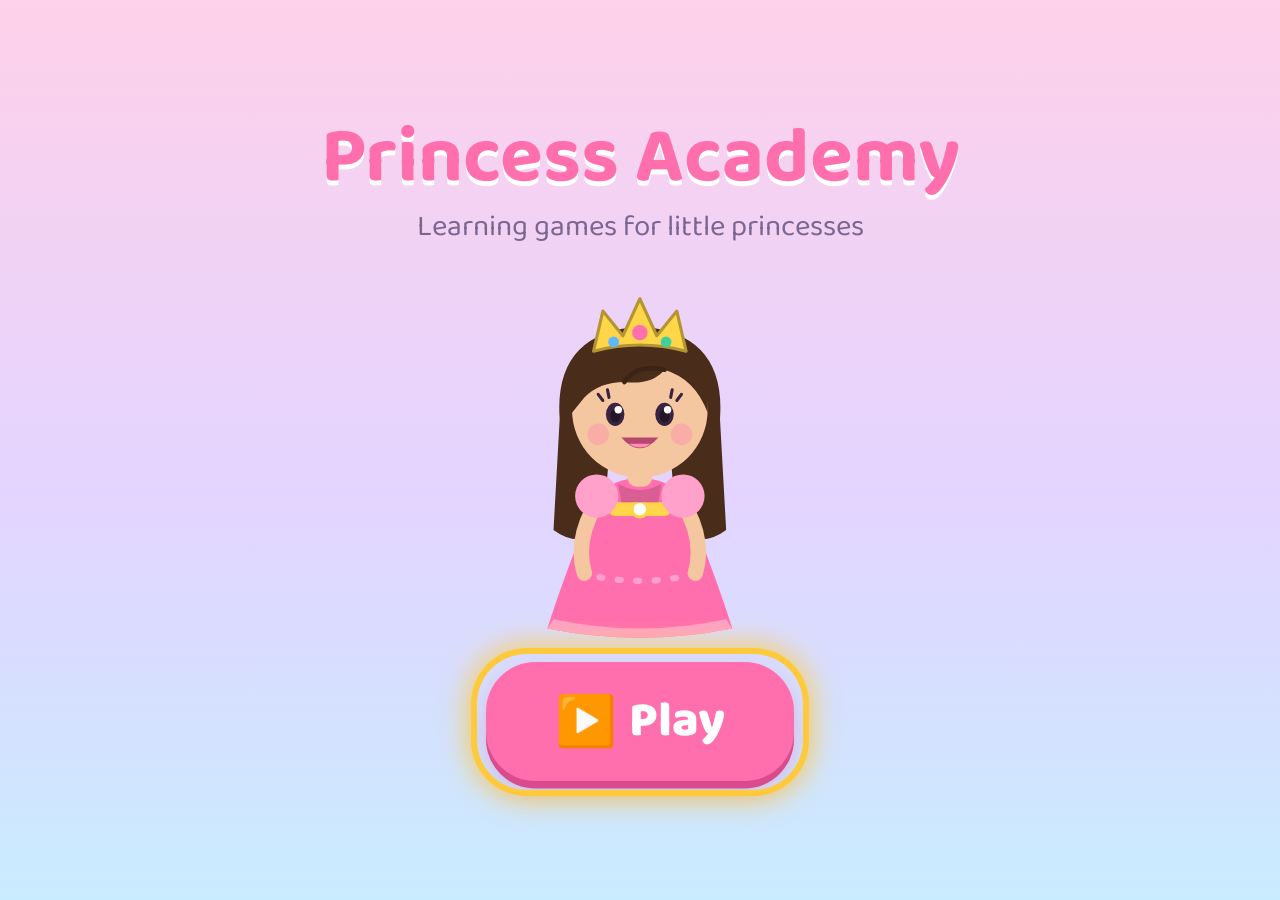
==== commit be3f5cfd: "Add Mermaid Colours and Magic Writing games, fairy-tale themes, more princess items - Mermaid Colour" ====
--- a/princess-academy.html
+++ b/princess-academy.html
@@ -94,14 +94,14 @@
 .home-princess { width: 12.5rem; flex: none; display: flex; flex-direction: column; align-items: center; }
 .home-princess svg { width: 11.9rem; height: 14.4rem; }
 .home-princess .hello { font-size: 1.4rem; font-weight: 700; text-align: center; color: var(--ink); background: #fff; border-radius: 1.25rem; padding: .4rem .9rem; box-shadow: var(--shadow); margin-bottom: .4rem; }
-.tiles { flex: 1; display: grid; grid-template-columns: repeat(4, 1fr); gap: 1rem; align-content: center; }
+.tiles { flex: 1; display: grid; grid-template-columns: repeat(3, 1fr); gap: .9rem; align-content: center; }
 .tile {
   position: relative; background: #fff; border-radius: 1.9rem; box-shadow: var(--shadow);
   display: flex; flex-direction: column; align-items: center; justify-content: center;
-  padding: .9rem .4rem .75rem; min-height: 10rem;
+  padding: .6rem .4rem .6rem; min-height: 9.4rem;
 }
 .tile:active { transform: translateY(.25rem); }
-.tile .ico { font-size: 4rem; width: 6rem; height: 6rem; border-radius: 50%; display: flex; align-items: center; justify-content: center; }
+.tile .ico { font-size: 3.6rem; width: 5.4rem; height: 5.4rem; border-radius: 50%; display: flex; align-items: center; justify-content: center; }
 .tile .name { font-size: 1.3rem; font-weight: 800; margin-top: .4rem; text-align: center; line-height: 1.05; }
 .tile .lvl { width: 70%; height: .5rem; border-radius: .25rem; background: #f3ecfa; margin-top: .45rem; overflow: hidden; }
 .tile .lvl i { display: block; height: 100%; background: var(--gold); border-radius: .25rem; }
@@ -391,6 +391,111 @@
 .parent .row-btns { display: flex; gap: 12px; flex-wrap: wrap; margin-top: 8px; }
 .parent .row-btns .btn { text-decoration: none; color: #fff; font-family: system-ui, sans-serif; font-size: 16px; min-height: 44px; padding: 0 18px; }
 
+/* ---------- fairy-tale themes ---------- */
+.screen.themed > .topbar, .screen.themed > .play { position: relative; z-index: 1; }
+.deco { position: absolute; top: 0; right: 0; bottom: 0; left: 0; pointer-events: none; z-index: 0; overflow: hidden; }
+.deco span { position: absolute; font-size: 2.6rem; opacity: .38; transform: translate(-50%, -50%); animation: drift 6s ease-in-out infinite; }
+@keyframes drift { 0%, 100% { margin-top: 0; } 50% { margin-top: -.9rem; } }
+.guide { z-index: 1; }
+.guide .prop { position: absolute; right: -.9rem; bottom: 1.6rem; font-size: 2.4rem; animation: drift 3s ease-in-out infinite; }
+@media (orientation: portrait) { .guide .prop { font-size: 1.8rem; right: -.6rem; bottom: 1rem; } }
+.tile .tale { position: absolute; top: .45rem; right: .6rem; font-size: 1.7rem; }
+
+/* ---------- mermaid colours ---------- */
+.sea { position: relative; width: 52rem; max-width: 100%; height: 10.5rem; border-radius: 1.9rem; overflow: hidden; flex: none;
+  background: linear-gradient(180deg, #8fe0ff 0%, #3fa6e6 70%, #2a86cf 100%); box-shadow: var(--shadow); }
+.sea .waves { position: absolute; left: 0; right: 0; top: 0; height: 1.2rem; background: radial-gradient(circle at 1rem -.3rem, transparent .9rem, rgba(255, 255, 255, .55) .95rem) 0 0 / 2rem 1.2rem repeat-x; animation: waves 3s linear infinite; }
+@keyframes waves { to { background-position: 2rem 0; } }
+.sea .beach { position: absolute; right: -2rem; top: 0; bottom: 0; width: 17%; background: linear-gradient(180deg, #ffe9a8, #f5cf73); border-radius: 50% 0 0 50% / 60% 0 0 40%; }
+.sea .palm { position: absolute; left: 18%; top: .4rem; font-size: 3.6rem; }
+.sea .hut { position: absolute; left: 22%; bottom: .5rem; font-size: 2.4rem; }
+.sea .bub { position: absolute; color: rgba(255, 255, 255, .75); font-family: var(--ui-font); font-size: 1.4rem; animation: rise 4s linear infinite; }
+.sea .b1 { left: 20%; animation-delay: 0s; } .sea .b2 { left: 45%; animation-delay: 1.4s; } .sea .b3 { left: 63%; animation-delay: 2.6s; }
+@keyframes rise { from { top: 100%; opacity: 0; } 20% { opacity: 1; } to { top: 5%; opacity: 0; } }
+.sea .mer { position: absolute; top: 50%; width: 9.4rem; height: 5.8rem; margin-top: -3rem; transition: left 1.1s ease-in-out; z-index: 2; }
+.sea .shark { position: absolute; top: 50%; width: 9.4rem; height: 5rem; margin-top: -2.2rem; transition: left 1.3s ease-in-out; z-index: 1; animation: sharkBob 1.6s ease-in-out infinite; }
+.sea .mer svg, .sea .shark svg { width: 100%; height: 100%; }
+.sea .mer.swim svg { animation: swim .6s ease-in-out 2; }
+@keyframes swim { 50% { transform: translateY(-.4rem) rotate(-4deg); } }
+@keyframes sharkBob { 0%, 100% { transform: translateY(0); } 50% { transform: translateY(.35rem); } }
+.sea .shark.snap svg { animation: snap .5s ease-in-out 2; }
+@keyframes snap { 50% { transform: scale(1.08) rotate(3deg); } }
+.sea .shark.away { transform: scaleX(-1); animation: none; }
+.sea.big { height: 22rem; }
+.sea.big .mer { width: 15rem; height: 9.2rem; margin-top: -4.6rem; }
+.sea.big .shark { width: 13rem; height: 7rem; }
+.sea.big .beach { width: 38%; }
+.sea.big .palm { font-size: 6rem; left: auto; right: 2.6rem; top: .2rem; } .sea.big .hut { display: none; }
+.sea .mer.human { top: auto; bottom: .6rem; margin-top: 0; width: 8rem; height: 9.6rem; left: 80% !important; animation: pop .6s; }
+.sea.big .mer.human { width: 12rem; height: 14.4rem; left: 66% !important; }
+.sea .mer.human svg { width: 100%; height: 100%; }
+.magic { position: absolute; left: 30%; top: -20%; font-size: 5rem; animation: magic 1s ease-out forwards; }
+@keyframes magic { from { transform: scale(.3) rotate(0); opacity: 0; } 50% { opacity: 1; } to { transform: scale(2.4) rotate(180deg); opacity: 0; } }
+.sea-choice { width: 9rem; height: 9rem; padding: .9rem; }
+.sea-choice svg, .paint-choice svg { width: 100%; height: 100%; }
+.paint-choice { width: 8.5rem; height: 8.5rem; padding: .8rem; }
+.mixrow { flex-direction: row; gap: .6rem; padding: .6rem 1.4rem; }
+.mixrow .paint { width: 5.6rem; height: 5.6rem; position: relative; }
+.mixrow .paint svg { width: 100%; height: 100%; }
+.mixrow .ask b { position: absolute; left: 0; right: 0; top: 38%; text-align: center; font-size: 2.2rem; color: #fff; font-weight: 800; }
+.mixrow .ask.filled { animation: pop .45s; }
+.mixrow .plus { font-size: 2.8rem; }
+.rainbow { padding: .5rem 1.4rem .2rem; background: #eef8ff; }
+.rainbow svg { width: 22rem; height: 11.7rem; overflow: visible; }
+.homes { display: flex; flex-direction: row; gap: 1rem; justify-content: center; flex-wrap: wrap; }
+.sea-home { position: relative; width: 8.6rem; height: 8.6rem; display: flex; align-items: center; justify-content: center; }
+.sea-home > svg { position: absolute; top: 0; left: 0; width: 100%; height: 100%; }
+.sea-home.hint { animation: glow 1s ease-in-out infinite; border-radius: 1.4rem; }
+.pairhome { position: absolute; top: 0; left: 0; right: 0; bottom: 0; background: #fff; border-radius: 1.4rem; box-shadow: var(--shadow); border: .25rem dashed #9cc7ff; display: flex; align-items: center; justify-content: center; gap: .1rem; padding: .3rem; }
+.pairhome svg { width: 3.4rem; height: 3.4rem; }
+.pairhome b { font-size: 1.6rem; }
+.loose { display: flex; flex-direction: row; gap: 1rem; justify-content: center; flex-wrap: wrap; min-height: 7.6rem; }
+.sea-item { width: 7.2rem; height: 7.2rem; padding: .6rem; touch-action: none; cursor: grab; position: relative; z-index: 3; }
+.sea-item svg { width: 100%; height: 100%; pointer-events: none; }
+.sea-item.sel { box-shadow: 0 0 0 .4rem var(--gold), var(--shadow); }
+.sea-item.dragging { z-index: 9; transition: none; box-shadow: 0 .8rem 1.6rem rgba(90, 40, 120, .3); }
+.sea-item.shake { animation: shake .35s; }
+.sea-item.hint { animation: glow 1s ease-in-out infinite; }
+.sea-item.placed { position: absolute; width: 64%; height: 64%; bottom: 3%; left: 18%; padding: .5rem; background: rgba(255, 255, 255, .92); border-radius: 50%; box-shadow: 0 .2rem .5rem rgba(0, 0, 0, .15); animation: pop .45s; z-index: 2; }
+.goal, .bowl { width: 8.6rem; height: 8.6rem; padding: .8rem; }
+.goal svg, .bowl svg { width: 100%; height: 100%; }
+.bowl.pop { animation: pop .45s; }
+.potc { width: 8rem; height: 8rem; padding: .5rem; }
+.potc svg { width: 100%; height: 100%; }
+.potc.picked { box-shadow: 0 0 0 .4rem var(--gold), var(--shadow); transform: translateY(-.4rem); }
+@media (orientation: portrait) {
+  .sea { height: 9rem; }
+  .sea .mer { width: 7.5rem; height: 4.7rem; margin-top: -2.4rem; }
+  .sea .shark { width: 7.5rem; height: 4rem; margin-top: -1.8rem; }
+  .sea-choice { width: 7.4rem; height: 7.4rem; }
+  .paint-choice { width: 7rem; height: 7rem; }
+}
+
+/* ---------- magic writing ---------- */
+.trace-card { padding: .6rem 1rem; max-width: 100%; }
+.trace-svg { display: block; touch-action: none; overflow: visible; }
+.tr-line { stroke: #d9c7f0; stroke-width: 1.2; }
+.tr-line.mid { stroke-dasharray: 4 4; }
+.tr-line.base { stroke: #b99be0; stroke-width: 1.6; }
+.tr-track { fill: none; stroke: #f1e4ff; stroke-linecap: round; stroke-linejoin: round; }
+.tr-track.done { stroke: #ffe8f4; }
+.tr-dots { fill: none; stroke: #c7a6ee; stroke-width: 2.6; stroke-linecap: round; stroke-dasharray: .1 6.5; }
+.tr-ink { fill: none; stroke-linecap: round; stroke-linejoin: round; }
+.tr-start { fill: #2fcf87; stroke: #fff; stroke-width: 2; animation: startPulse 1.1s ease-in-out infinite; transform-box: fill-box; transform-origin: center; }
+@keyframes startPulse { 50% { transform: scale(1.25); } }
+.tr-arrow { fill: #2fcf87; opacity: .8; }
+.tr-star { fill: #ffc93c; stroke: #e0a100; stroke-width: 1.2; stroke-linejoin: round; }
+.tr-demo { fill: none; stroke: #ffc93c; stroke-linecap: round; stroke-linejoin: round; opacity: .7; }
+.word-pic { min-height: 7rem; min-width: 8rem; padding: .4rem 1rem; }
+.word-pic .emoji { font-size: 5rem; }
+
+/* ---------- princess maker: item buttons ---------- */
+.item-tabs { display: grid; grid-template-columns: repeat(4, 5.2rem); gap: .7rem; margin-bottom: .6rem; }
+.item-tab { width: 5.2rem; height: 5.2rem; border-radius: 1.4rem; background: #fff; box-shadow: var(--shadow); font-size: 2.7rem; display: flex; align-items: center; justify-content: center; }
+.item-tab.on { box-shadow: 0 0 0 .35rem var(--pink), var(--shadow); transform: scale(1.06); }
+.maker .opt-row { max-width: 24rem; gap: .7rem; }
+.swatch.none { background: #fff; color: #c0aacf; font-size: 1.8rem; font-weight: 800; display: flex; align-items: center; justify-content: center; }
+
 </style>
 </head>
 <body>
@@ -410,21 +515,59 @@
   A.rate = 0.9;
   A.sfxOn = true;
 
+  // Voice choice matters more than anything else for how natural it sounds. Devices ship small "compact" voices
+  // by default; the downloadable Enhanced / Premium (Apple) and Natural / Neural (Microsoft, Google) voices are far
+  // smoother. Score every English voice and take the best; a grown-up can override it in Grown-ups.
+  A.voiceURI = '';  // grown-up's pick ('' = automatic)
+  const NOVELTY = /albert|bad news|bahh|bells|boing|bubbles|cellos|good news|jester|organ|superstar|trinoids|whisper|wobble|zarvox|deranged|hysterical|pipe organ|fred|junior|ralph|kathy|grandma|grandpa|eddy|flo|reed|rocko|sandy|shelley/i;
+  const FAVOURITES = ['Ava', 'Samantha', 'Zoe', 'Allison', 'Susan', 'Nicky', 'Serena', 'Karen', 'Moira', 'Tessa', 'Kate', 'Martha',
+    'Microsoft Jenny', 'Microsoft Aria', 'Microsoft Ava', 'Microsoft Emma', 'Microsoft Sonia', 'Microsoft Libby', 'Google US English', 'Google UK English Female',
+    'Microsoft Zira', 'Microsoft Hazel', 'Microsoft Susan', 'Microsoft Catherine'];
+  // the guide is a princess, so lean toward a female voice when nothing better is installed
+  const MALE = /\b(david|mark|guy|daniel|alex|tom|aaron|arthur|rishi|oliver|george|james|ryan|christopher|eric|andrew|brian|roger|steffan|male)\b/i;
+  A.scoreVoice = function (v) {
+    if (!/^en[-_]/i.test(v.lang) || NOVELTY.test(v.name)) return -1000;
+    const id = v.name + ' ' + (v.voiceURI || '');
+    let s = 10;
+    if (/premium/i.test(id)) s += 60;
+    if (/enhanced|natural|neural|online/i.test(id)) s += 45;
+    if (/compact/i.test(id)) s -= 15;
+    const fav = FAVOURITES.findIndex(n => v.name.indexOf(n) === 0);
+    if (fav >= 0) s += 30 - fav;
+    if (/en[-_]US/i.test(v.lang)) s += 4; else if (/en[-_](GB|AU|IE|NZ)/i.test(v.lang)) s += 2;
+    if (MALE.test(v.name) && !/female/i.test(v.name)) s -= 8;
+    return s;
+  };
+  // iPhone / iPad (iPadOS reports itself as a Mac, so also check for touch). Safari on iOS lists every installed
+  // voice, but a web page can only really use ONE voice per accent: asking for any other US voice (Ava, Allison...)
+  // quietly plays Samantha. So on iOS only the voices that actually work are offered, one per accent.
+  A.isIOS = /iPad|iPhone|iPod/.test(navigator.userAgent) || (navigator.platform === 'MacIntel' && navigator.maxTouchPoints > 1);
+  const IOS_OK = /^(Samantha|Karen|Daniel|Moira|Tessa|Rishi)\b/;
+  const ACCENT = { US: 'American', GB: 'British', AU: 'Australian', IE: 'Irish', ZA: 'South African', IN: 'Indian', NZ: 'New Zealand', CA: 'Canadian', SC: 'Scottish' };
+  A.accent = v => ACCENT[(v.lang.split(/[-_]/)[1] || '').toUpperCase()] || v.lang;
+  A.voiceKey = v => (v.voiceURI || '') + '|' + v.name + '|' + v.lang;
+  A.voices = function () {
+    if (!window.speechSynthesis) return [];
+    let list = (speechSynthesis.getVoices() || []).filter(v => A.scoreVoice(v) > -1000).sort((a, b) => A.scoreVoice(b) - A.scoreVoice(a));
+    if (A.isIOS) {
+      const ok = list.filter(v => IOS_OK.test(v.name));
+      if (ok.length) list = ok;
+      const seen = {};
+      list = list.filter(v => { const k = v.lang.replace('_', '-'); if (seen[k]) return false; seen[k] = 1; return true; });
+    }
+    return list;
+  };
   function pickVoice() {
     if (voice || !window.speechSynthesis) return voice;
-    const vs = speechSynthesis.getVoices() || [];
-    if (!vs.length) return null;
-    const en = vs.filter(v => /^en[-_]/i.test(v.lang));
-    const prefer = ['Samantha', 'Karen', 'Moira', 'Tessa', 'Google US English', 'Microsoft Aria', 'Microsoft Jenny', 'Microsoft Zira'];
-    for (const name of prefer) {
-      const v = en.find(x => x.name.indexOf(name) === 0);
-      if (v) { voice = v; return v; }
-    }
-    voice = en.find(v => /en[-_]US/i.test(v.lang)) || en[0] || null;
+    const list = A.voices();
+    if (!list.length) return null;
+    voice = (A.voiceURI && (list.find(v => A.voiceKey(v) === A.voiceURI) || list.find(v => v.voiceURI === A.voiceURI))) || list[0];
     return voice;
   }
+  A.setVoice = function (uri) { A.voiceURI = uri || ''; voice = null; pickVoice(); };
+  A.currentVoice = () => { voice = null; return pickVoice(); };
   if (window.speechSynthesis && 'onvoiceschanged' in speechSynthesis) {
-    speechSynthesis.onvoiceschanged = () => { voice = null; pickVoice(); };
+    speechSynthesis.onvoiceschanged = () => { voice = null; pickVoice(); if (A.onVoices) A.onVoices(); };
   }
 
   A.unlock = function () {
@@ -459,15 +602,71 @@
     try { if (window.speechSynthesis) speechSynthesis.cancel(); } catch (e) { }
   };
 
-  // Speak text; resolves when finished (or after a length-based fallback, because iOS sometimes drops onend).
-  A.say = function (text) {
+  // Pauses. iPad voices barely pause at commas or question marks, so the instruction runs straight into the options
+  // ("which one rhymes with cat hat sun or dog"). Instead each sentence, and each item of a list, is spoken as its own
+  // little utterance with a real silence after it:
+  //   "Which one rhymes with cat?" [pause] "hat" [short pause] "sun" [short pause] "or dog?"
+  A.PAUSE_SENTENCE = 450;   // ms after a sentence or a "Look at this:" lead-in
+  A.PAUSE_ITEM = 320;       // ms between the things in a list (options, beads, numbers being counted)
+  const words = s => s.replace(/^(or|and)\s+/i, '').split(/\s+/).filter(Boolean).length;
+  A.segments = function (raw) {
+    const t = String(raw).replace(/\s+/g, ' ').trim();
+    const out = [];
+    const push = (text, pause) => { text = text.trim(); if (text && /[A-Za-z0-9]/.test(text)) out.push({ text, pause }); else if (out.length && pause > out[out.length - 1].pause) out[out.length - 1].pause = pause; };
+    // a sentence-sized piece: a comma list of 3+ short items ("red heart, star, red heart") is split into items too
+    const sentence = (s, pause) => {
+      const items = s.split(/\s*,\s*/);
+      if (items.length >= 3 && items.every(x => words(x) <= 3)) items.forEach((x, i) => push(x, i === items.length - 1 ? pause : A.PAUSE_ITEM));
+      else push(s, pause);
+    };
+    const re = /(\.{3,}|[.!?:](?=\s|$))\s*/g;
+    let last = 0, m;
+    while ((m = re.exec(t))) {
+      const ellipsis = m[1].charAt(0) === '.' && m[1].length >= 3;
+      const piece = t.slice(last, m.index) + (ellipsis || m[1] === ':' ? '' : m[1]);
+      sentence(piece, ellipsis ? A.PAUSE_ITEM : A.PAUSE_SENTENCE);
+      last = m.index + m[0].length;
+    }
+    if (last < t.length) sentence(t.slice(last), 0);
+    if (out.length) out[out.length - 1].pause = 0;
+    return out;
+  };
+
+  // Speak text; resolves when finished.
+  A.say = function (raw) {
+    const SS = window.speechSynthesis;
+    const busy = !!(SS && (SS.speaking || SS.pending));
     A.stop();
     const my = token;
+    if (!raw) return Promise.resolve();
+    const parts = A.segments(raw);
+    if (!parts.length) return Promise.resolve();
+    speaking(true);
+    return (async () => {
+      // a breath between one instruction and the next (e.g. the game intro, then the question). Single words like
+      // the numbers said while she taps to count go out straight away.
+      const since = Date.now() - lastEnd;
+      const oneWord = parts.length === 1 && !/\s/.test(parts[0].text.trim());
+      if (since < A.PAUSE_SENTENCE && !oneWord) await new Promise(r => setTimeout(r, A.PAUSE_SENTENCE - since));
+      for (let i = 0; i < parts.length; i++) {
+        if (my !== token) return false;
+        await speakPart(parts[i].text, my, i === 0 && busy);
+        if (my !== token) return false;
+        if (parts[i].pause) await new Promise(r => setTimeout(r, parts[i].pause));
+      }
+      if (my === token) { clearTimers(); speaking(false); lastEnd = Date.now(); }
+      return my === token;
+    })();
+  };
+  let lastEnd = 0;
+
+  // One utterance. Resolves when it ends (or after a length-based safety net, because iOS sometimes drops onend).
+  function speakPart(text, my, afterCancel) {
+    const SS = window.speechSynthesis;
     return new Promise(resolve => {
-      if (!text) return resolve();
-      let done = false;
-      const finish = () => { if (!done) { done = true; if (my === token) { clearTimers(); speaking(false); } resolve(my === token); } };
-      const fallback = setTimeout(finish, 900 + text.length * 75 / A.rate);
+      let done = false, poll = null;
+      const finish = () => { if (!done) { done = true; clearInterval(poll); clearTimeout(fallback); clearTimers(); resolve(); } };
+      const fallback = setTimeout(finish, 1500 + text.length * 65 / A.rate);
       // words with their positions, for boundary events and for the timing estimate
       const words = []; const re = /[A-Za-z0-9']+/g; let m;
       while ((m = re.exec(text))) words.push({ w: m[0].toLowerCase(), at: m.index, end: m.index + m[0].length });
@@ -475,23 +674,24 @@
       // Real word-boundary events where the voice provides them (Safari does); otherwise an estimate from the text.
       let gotBoundary = false, timeline = false, lastEmitted = -1;
       const startTimeline = () => {
-        if (gotBoundary || timeline || my !== token) return;
+        if (gotBoundary || timeline || my !== token || done) return;
         timeline = true;
         let t = 0;
         words.forEach((x, i) => {
-          timers.push(setTimeout(() => { if (!gotBoundary) { lastEmitted = i; emit(i); } }, t * 1000));
+          timers.push(setTimeout(() => { if (!gotBoundary && i > lastEmitted) { lastEmitted = i; emit(i); } }, t * 1000));
           const after = text.slice(x.end, (words[i + 1] || { at: text.length }).at);
           t += (0.13 + 0.058 * x.w.length) / A.rate;
           if (/[.!?]/.test(after)) t += 0.38 / A.rate; else if (/[,;:]/.test(after)) t += 0.2 / A.rate;
         });
       };
-      speaking(true);
-      if (!window.speechSynthesis) { startTimeline(); return; }
+      if (!SS) { startTimeline(); return; }
       try {
         const u = new SpeechSynthesisUtterance(text);
+        // re-check every time: iPads don't announce newly downloaded voices, and a home-screen app can stay open for days
+        voice = null;
         const v = pickVoice();
         if (v) { u.voice = v; u.lang = v.lang; } else u.lang = 'en-US';
-        u.rate = A.rate; u.pitch = 1.12;
+        u.rate = A.rate; u.pitch = 1.04; // a high pitch exaggerates the synthetic edge
         u.onstart = () => { timers.push(setTimeout(startTimeline, 160)); };
         u.onboundary = e => {
           if (e.name && e.name !== 'word') return;
@@ -500,15 +700,26 @@
           if (i < 0) i = words.findIndex(x => x.at >= e.charIndex);
           if (i > lastEmitted) { lastEmitted = i; emit(i); }
         };
-        u.onend = () => { clearTimeout(fallback); setTimeout(finish, 120); };
-        u.onerror = () => { clearTimeout(fallback); finish(); };
+        u.onend = () => setTimeout(finish, 20);
+        u.onerror = () => finish();
+        A._u = u; // keep a reference: Safari can garbage-collect an utterance mid-sentence and skip its onend
         // iOS: a cancel() immediately followed by speak() is sometimes swallowed; a tick of delay fixes it.
-        setTimeout(() => { if (my === token) speechSynthesis.speak(u); else finish(); }, 60);
+        setTimeout(() => {
+          if (my !== token) return finish();
+          SS.speak(u);
+          // iOS sometimes never fires onend; watch the engine instead: once it has spoken and gone quiet, carry on.
+          let heard = false; const t0 = Date.now();
+          poll = setInterval(() => {
+            if (my !== token) return finish();
+            if (SS.speaking) heard = true;
+            else if ((heard || Date.now() - t0 > 2500) && !SS.pending) finish();
+          }, 100);
+        }, afterCancel ? 60 : 0);
         // no voice at all (or onstart never fires): still light things up on the estimated timing
         timers.push(setTimeout(startTimeline, 900));
       } catch (e) { finish(); }
     });
-  };
+  }
 
   function tone(freq, start, dur, type, vol) {
     const o = ctx.createOscillator(); const g = ctx.createGain();
@@ -548,8 +759,8 @@
   const S = PA.store = {};
 
   const blank = () => ({
-    profile: { made: false, skin: 1, hair: 0, dress: 0, name: '' },
-    settings: { limitMin: 20, rate: 0.9, sfx: true, roundLen: 10 },
+    profile: { made: false, skin: 1, hair: 0, dress: 0, name: '', crown: 0, eyes: 0, bow: 0, neck: 0, wand: 0 },
+    settings: { limitMin: 20, rate: 0.9, sfx: true, roundLen: 10, voice: '' },
     games: {},
     stickers: [],
     play: { windowStart: 0, ms: 0, last: 0 }
@@ -561,6 +772,7 @@
   const b = blank();
   for (const k in b) if (!(k in state)) state[k] = b[k];
   for (const k in b.settings) if (!(k in state.settings)) state.settings[k] = b.settings[k];
+  for (const k in b.profile) if (!(k in state.profile)) state.profile[k] = b.profile[k];
 
   S.state = state;
   S.save = function () { try { localStorage.setItem(KEY, JSON.stringify(state)); } catch (e) { } };
@@ -648,14 +860,21 @@
 </script>
 <script>/* js/art.js */
 'use strict';
-// Original princess artwork (inline SVG), built from the child's choices of skin, hair and dress colour.
-// Letting her design "her" princess makes the guide personal, which is part of making the app meaningful to her.
+// Original princess artwork (inline SVG), built from the child's choices: skin, hair, dress, crown, eyes, bow,
+// necklace and wand. Letting her design "her" princess makes the guide personal, which is part of making the app
+// meaningful to her. In each game she wears that game's fairy-tale outfit colour (p.dressColor overrides the dress).
 window.PA = window.PA || {};
 (function () {
   const art = PA.art = {};
   art.SKIN = ['#ffe3cc', '#f5c7a1', '#dca47a', '#ad7048', '#734a2e'];
   art.HAIR = ['#4a2c1a', '#f4cf57', '#c4562b', '#1f1a1a', '#9a6a3c', '#ff8fc8', '#9b6bff'];
   art.DRESS = ['#ff6fae', '#a77bff', '#5fb8ff', '#ffcc33', '#41cf9b', '#ff8a5c'];
+  art.CROWN = ['#ffd54a', '#e3e7ef', '#ffb3c7', '#c9a7ff', '#9fd8ff', '#7fe0b8'];
+  art.EYES = ['#3a2340', '#7a4a24', '#2f7fe8', '#2f9e5a', '#9a7a3a', '#8a5cf6'];
+  // index 0 = none
+  art.BOW = [null, '#ff6fae', '#5fb8ff', '#ffcc33', '#41cf9b', '#a77bff', '#ff5a5a'];
+  art.NECK = [null, '#ff6fae', '#5fb8ff', '#41cf9b', '#a77bff', '#ffffff'];
+  art.WAND = [null, '#ffd54a', '#ff8fc8', '#9fd8ff', '#c9a7ff', '#7fe0b8'];
 
   function shade(hex, amt) {
     const n = parseInt(hex.slice(1), 16);
@@ -665,13 +884,39 @@
     return '#' + ((1 << 24) | (r << 16) | (g << 8) | b).toString(16).slice(1);
   }
   art.shade = shade;
+  art.starPath = function (cx, cy, R, r, n) {
+    n = n || 5; let d = '';
+    for (let i = 0; i < n * 2; i++) {
+      const a = -Math.PI / 2 + i * Math.PI / n, rad = i % 2 ? r : R;
+      d += (i ? 'L' : 'M') + (cx + rad * Math.cos(a)).toFixed(1) + ' ' + (cy + rad * Math.sin(a)).toFixed(1) + ' ';
+    }
+    return d + 'Z';
+  };
+  const look = p => {
+    p = p || PA.store.state.profile;
+    return {
+      skin: art.SKIN[p.skin] || art.SKIN[1], hair: art.HAIR[p.hair] || art.HAIR[0],
+      dress: p.dressColor || art.DRESS[p.dress] || art.DRESS[0],
+      crown: art.CROWN[p.crown] || art.CROWN[0], eyes: art.EYES[p.eyes] || art.EYES[0],
+      bow: art.BOW[p.bow] || null, neck: art.NECK[p.neck] || null, wand: art.WAND[p.wand] || null
+    };
+  };
+  art.look = look;
+  const crownSvg = (c, x, y, s) => `<g transform="translate(${x} ${y}) scale(${s})">
+      <path d="M-30 12 L-24 -14 L-11 2 L0 -22 L11 2 L24 -14 L30 12 Q0 4 -30 12 Z" fill="${c}" stroke="${shade(c, -0.3)}" stroke-width="2" stroke-linejoin="round"/>
+      <circle cx="0" cy="0" r="5" fill="#ff6fae"/><circle cx="-17" cy="6" r="3.5" fill="#5fb8ff"/><circle cx="17" cy="6" r="3.5" fill="#41cf9b"/></g>`;
+  const bowSvg = (c, x, y, rot) => c ? `<g transform="translate(${x} ${y}) rotate(${rot})">
+      <path d="M0 0 L-15 -11 Q-19 0 -15 11 Z" fill="${c}" stroke="${shade(c, -0.25)}" stroke-width="1.5" stroke-linejoin="round"/>
+      <path d="M0 0 L15 -11 Q19 0 15 11 Z" fill="${c}" stroke="${shade(c, -0.25)}" stroke-width="1.5" stroke-linejoin="round"/>
+      <circle r="4.5" fill="${shade(c, -0.15)}"/></g>` : '';
+  const eyeSvg = (cx, cy, ry, c) => `<ellipse cx="${cx}" cy="${cy}" rx="6" ry="${ry}" fill="${c}"/>
+      <ellipse cx="${cx}" cy="${cy + 1}" rx="3.2" ry="${ry - 3.2}" fill="#241626"/>
+      <circle cx="${cx + 2}" cy="${cy - 3}" r="2.4" fill="#fff"/>`;
 
   // mood: 'happy' | 'wow' | 'sleep'
   art.princess = function (p, mood) {
-    p = p || PA.store.state.profile;
-    const skin = art.SKIN[p.skin] || art.SKIN[1];
-    const hair = art.HAIR[p.hair] || art.HAIR[0];
-    const dress = art.DRESS[p.dress] || art.DRESS[0];
+    const L = look(p);
+    const { skin, hair, dress } = L;
     const dressHi = shade(dress, 0.35), dressLo = shade(dress, -0.15), hairLo = shade(hair, -0.2);
     let eyes, mouth;
     if (mood === 'sleep') {
@@ -679,13 +924,18 @@
       mouth = '<path d="M94 112 Q100 116 106 112" stroke="#b5476e" stroke-width="3" fill="none" stroke-linecap="round"/>';
     } else {
       const ry = mood === 'wow' ? 9 : 7.5;
-      eyes = `<ellipse cx="84" cy="93" rx="6" ry="${ry}" fill="#3a2340"/><ellipse cx="116" cy="93" rx="6" ry="${ry}" fill="#3a2340"/>
-        <circle cx="86" cy="90" r="2.4" fill="#fff"/><circle cx="118" cy="90" r="2.4" fill="#fff"/>
-        <path d="M76 84 L73 80 M80 82 L79 77 M124 84 L127 80 M120 82 L121 77" stroke="#3a2340" stroke-width="2" stroke-linecap="round"/>`;
+      eyes = eyeSvg(84, 93, ry, L.eyes) + eyeSvg(116, 93, ry, L.eyes) +
+        '<path d="M76 84 L73 80 M80 82 L79 77 M124 84 L127 80 M120 82 L121 77" stroke="#3a2340" stroke-width="2" stroke-linecap="round"/>';
       mouth = mood === 'wow'
         ? '<ellipse cx="100" cy="114" rx="7" ry="8" fill="#b5476e"/><ellipse cx="100" cy="117" rx="4" ry="3" fill="#ff8fb0"/>'
         : '<path d="M88 108 Q100 122 112 108 Z" fill="#b5476e"/><path d="M93 112 Q100 117 107 112" fill="#ff8fb0"/>';
     }
+    const pearl = L.neck === '#ffffff';
+    const neck = L.neck ? `<path d="M90 127 Q100 139 110 127" stroke="${pearl ? '#f4f0fa' : shade(L.neck, 0.3)}" stroke-width="4.5" fill="none" stroke-dasharray="0.1 5.2" stroke-linecap="round"/>
+      <path d="M100 132 L105 138 L100 145 L95 138 Z" fill="${L.neck}" stroke="${pearl ? '#c9c2d8' : shade(L.neck, -0.3)}" stroke-width="1.5" stroke-linejoin="round"/>` : '';
+    const wand = L.wand ? `<path d="M137 197 L158 150" stroke="#8a5cf6" stroke-width="4.5" stroke-linecap="round"/>
+      <path d="${art.starPath(160, 145, 13, 5.5)}" fill="${L.wand}" stroke="${shade(L.wand, -0.3)}" stroke-width="2" stroke-linejoin="round"/>
+      <circle cx="171" cy="131" r="2" fill="${L.wand}"/><circle cx="147" cy="131" r="1.6" fill="${L.wand}"/>` : '';
     return `<svg class="pr" viewBox="0 0 200 240" xmlns="http://www.w3.org/2000/svg" aria-hidden="true">
       <path d="M48 96 Q44 40 100 36 Q156 40 152 96 L156 168 Q140 180 124 168 L120 120 L80 120 L76 168 Q60 180 44 168 Z" fill="${hair}"/>
       <path d="M100 134 Q76 136 70 150 Q50 200 40 232 Q100 244 160 232 Q150 200 130 150 Q124 136 100 134 Z" fill="${dress}"/>
@@ -698,29 +948,65 @@
       <circle cx="72" cy="146" r="14" fill="${dressHi}"/><circle cx="128" cy="146" r="14" fill="${dressHi}"/>
       <path d="M86 138 Q100 146 114 138 L112 150 L88 150 Z" fill="${dressLo}"/>
       <rect x="92" y="118" width="16" height="22" rx="6" fill="${skin}"/>
+      ${neck}
       <circle cx="100" cy="90" r="44" fill="${skin}"/>
       <path d="M56 92 Q54 44 100 42 Q146 44 144 92 Q136 70 116 64 Q108 74 90 72 Q74 72 64 82 Z" fill="${hair}"/>
       <path d="M90 72 Q98 60 116 64" stroke="${hairLo}" stroke-width="3" fill="none" stroke-linecap="round"/>
-      <path d="M70 52 L76 26 L89 42 L100 18 L111 42 L124 26 L130 52 Q100 44 70 52 Z" fill="#ffd54a" stroke="#f0b400" stroke-width="2" stroke-linejoin="round"/>
-      <circle cx="100" cy="40" r="5" fill="#ff6fae"/><circle cx="83" cy="46" r="3.5" fill="#5fb8ff"/><circle cx="117" cy="46" r="3.5" fill="#41cf9b"/>
+      ${crownSvg(L.crown, 100, 40, 1)}
+      ${bowSvg(L.bow, 141, 66, 25)}
       ${eyes}
       <circle cx="73" cy="106" r="7" fill="#ff8fb0" opacity=".45"/><circle cx="127" cy="106" r="7" fill="#ff8fb0" opacity=".45"/>
       ${mouth}
+      ${wand}
     </svg>`;
   };
 
   // Small head-only token for the board game.
   art.princessHead = function (p) {
-    p = p || PA.store.state.profile;
-    const skin = art.SKIN[p.skin] || art.SKIN[1];
-    const hair = art.HAIR[p.hair] || art.HAIR[0];
+    const L = look(p);
     return `<svg viewBox="40 14 120 120" width="100%" height="100%" aria-hidden="true">
-      <path d="M48 96 Q44 40 100 36 Q156 40 152 96 L152 128 L48 128 Z" fill="${hair}"/>
-      <circle cx="100" cy="90" r="44" fill="${skin}"/>
-      <path d="M56 92 Q54 44 100 42 Q146 44 144 92 Q136 70 116 64 Q108 74 90 72 Q74 72 64 82 Z" fill="${hair}"/>
-      <path d="M70 52 L76 26 L89 42 L100 18 L111 42 L124 26 L130 52 Q100 44 70 52 Z" fill="#ffd54a" stroke="#f0b400" stroke-width="2"/>
-      <ellipse cx="84" cy="93" rx="6" ry="7.5" fill="#3a2340"/><ellipse cx="116" cy="93" rx="6" ry="7.5" fill="#3a2340"/>
+      <path d="M48 96 Q44 40 100 36 Q156 40 152 96 L152 128 L48 128 Z" fill="${L.hair}"/>
+      <circle cx="100" cy="90" r="44" fill="${L.skin}"/>
+      <path d="M56 92 Q54 44 100 42 Q146 44 144 92 Q136 70 116 64 Q108 74 90 72 Q74 72 64 82 Z" fill="${L.hair}"/>
+      ${crownSvg(L.crown, 100, 40, 1)}${bowSvg(L.bow, 141, 66, 25)}
+      <ellipse cx="84" cy="93" rx="6" ry="7.5" fill="${L.eyes}"/><ellipse cx="116" cy="93" rx="6" ry="7.5" fill="${L.eyes}"/>
       <path d="M88 108 Q100 122 112 108 Z" fill="#b5476e"/>
+    </svg>`;
+  };
+
+  // Her princess as a mermaid, swimming to the right (tail in her dress colour).
+  art.mermaid = function (p, tailColor) {
+    const L = look(p);
+    const tail = tailColor || L.dress, tailHi = shade(tail, 0.35), tailLo = shade(tail, -0.2);
+    return `<svg viewBox="0 0 180 110" xmlns="http://www.w3.org/2000/svg" aria-hidden="true">
+      <path d="M126 16 Q100 12 86 30 Q74 46 50 50 Q76 62 98 46 Q110 38 124 40 Z" fill="${L.hair}"/>
+      <path d="M40 62 Q14 32 6 42 Q16 58 6 78 Q16 88 40 68 Z" fill="${tailHi}" stroke="${tailLo}" stroke-width="2" stroke-linejoin="round"/>
+      <path d="M36 60 Q70 44 106 56 L110 78 Q70 86 36 68 Z" fill="${tail}"/>
+      <path d="M58 56 q5 5 10 0 M74 54 q5 5 10 0 M90 56 q5 5 10 0 M66 66 q5 5 10 0 M82 66 q5 5 10 0" stroke="${tailHi}" stroke-width="2.5" fill="none" stroke-linecap="round"/>
+      <path d="M100 68 Q102 48 118 46 Q134 48 132 66 Q128 78 108 78 Z" fill="${L.skin}"/>
+      <path d="M106 58 Q118 50 130 58 L129 65 Q118 60 107 65 Z" fill="${tailHi}"/>
+      <path d="M124 66 Q140 72 152 62" stroke="${L.skin}" stroke-width="7" fill="none" stroke-linecap="round"/>
+      <circle cx="136" cy="30" r="20" fill="${L.skin}"/>
+      <path d="M116 32 Q114 8 138 9 Q158 11 156 28 Q146 16 132 20 Q124 26 116 32 Z" fill="${L.hair}"/>
+      ${crownSvg(L.crown, 138, 9, 0.5)}
+      ${eyeSvg(145, 30, 6, L.eyes)}
+      <path d="M141 40 Q148 46 154 39" stroke="#b5476e" stroke-width="2.6" fill="none" stroke-linecap="round"/>
+      <circle cx="133" cy="38" r="4.5" fill="#ff8fb0" opacity=".5"/>
+    </svg>`;
+  };
+
+  // A grumpy-but-silly cartoon shark, swimming to the right.
+  art.shark = function () {
+    return `<svg viewBox="0 0 180 96" xmlns="http://www.w3.org/2000/svg" aria-hidden="true">
+      <path d="M72 30 L86 4 L102 31 Z" fill="#7b8fa6"/>
+      <path d="M6 34 L28 46 Q62 18 112 26 Q154 32 172 52 Q156 70 112 72 Q62 74 28 58 L6 70 L16 52 Z" fill="#94a8be"/>
+      <path d="M30 56 Q84 72 166 54 Q152 70 112 72 Q62 74 30 58 Z" fill="#e6eef5"/>
+      <path d="M86 62 L96 84 L108 64 Z" fill="#7b8fa6"/>
+      <circle cx="140" cy="42" r="7" fill="#fff"/><circle cx="142" cy="43" r="3.4" fill="#22303d"/>
+      <path d="M131 32 L148 35" stroke="#4f6175" stroke-width="3" stroke-linecap="round"/>
+      <path d="M126 58 Q148 66 168 54" stroke="#4f6175" stroke-width="3" fill="none" stroke-linecap="round"/>
+      <path d="M136 60 l3 5 l3 -4.5 M146 60.5 l3 4.5 l3 -5 M156 58.5 l2.6 4.2 l3 -5" stroke="#fff" stroke-width="2.4" fill="#fff" stroke-linejoin="round"/>
+      <path d="M60 44 Q64 40 68 44 M52 46 Q56 42 60 46" stroke="#7b8fa6" stroke-width="2" fill="none"/>
     </svg>`;
   };
 })();
@@ -851,13 +1137,47 @@
   const RETRY = ['Hmm, not that one. Try again!', 'Almost! Have another look.', 'Oops! Let\'s try again.'];
   U.retry = () => U.pick(RETRY);
 
+  // ---------- fairy-tale themes: each game is a different story world (original pictures, no characters) ----------
+  // bg: the game screen; deco: little pictures floating round the edges; dress: the princess's outfit there;
+  // prop: something she holds.
+  U.THEMES = {
+    count: { tale: 'Ice palace', bg: 'linear-gradient(180deg,#e4f6ff 0%,#c8e6ff 55%,#f0fbff 100%)', deco: ['❄️', '💎', '❄️', '✨', '❄️', '⛄'], dress: '#8fd3ff', prop: '❄️' },
+    path: { tale: 'Rose castle', bg: 'linear-gradient(180deg,#fff4c9 0%,#ffdbe2 60%,#ffeccb 100%)', deco: ['🌹', '📚', '🕯️', '🌹', '🫖', '🌹'], dress: '#ffcc33', prop: '🌹' },
+    sounds: { tale: 'Lantern tower', bg: 'linear-gradient(180deg,#e9d9ff 0%,#ffdaef 60%,#ffeccc 100%)', deco: ['🏮', '🌸', '🏮', '☀️', '🦎', '🏮'], dress: '#a77bff', prop: '🏮' },
+    trace: { tale: 'Frog-prince pond', bg: 'linear-gradient(180deg,#e2fbe4 0%,#d4f2ff 60%,#fff2d8 100%)', deco: ['🐸', '🌿', '💧', '👑', '🐸', '🌿'], dress: '#78d38c', prop: '🐸' },
+    rhyme: { tale: 'Midnight ball', bg: 'linear-gradient(180deg,#d2e2ff 0%,#e8deff 55%,#d8f1ff 100%)', deco: ['🎃', '👠', '🕛', '✨', '🐭', '👠'], dress: '#a8d4ff', prop: '👠' },
+    pattern: { tale: 'Woodland cottage', bg: 'linear-gradient(180deg,#e4f7da 0%,#fff3cb 60%,#ffe3e3 100%)', deco: ['🍎', '🐦', '🍄', '🌳', '🐿️', '🍎'], dress: '#4f7dff', prop: '🍎' },
+    shapes: { tale: 'Desert palace', bg: 'linear-gradient(180deg,#ffe8c4 0%,#ffd3de 55%,#d2eaff 100%)', deco: ['🌙', '🐪', '⭐', '🕌', '🐯', '⭐'], dress: '#36c2b4', prop: '🪔' },
+    feelings: { tale: 'Sleeping castle', bg: 'linear-gradient(180deg,#ffe2f1 0%,#f4deff 60%,#e0f2ff 100%)', deco: ['🧚', '🌸', '🦋', '💤', '🧚', '🌸'], dress: '#ff8fc8', prop: '🧚' },
+    colours: { tale: 'Under the sea', bg: 'linear-gradient(180deg,#c4f1ff 0%,#8fd6f6 60%,#68bdea 100%)', deco: ['🐚', '🐠', '🐙', '🐬', '🦀', '🐚'], dress: '#36c98f', prop: '🐚' }
+  };
+  const DECO_AT = [[3, 14], [94, 12], [6, 52], [95, 50], [22, 90], [80, 92]];
+  U.deco = function (theme) {
+    const d = U.el('div', 'deco');
+    theme.deco.forEach((e, i) => {
+      const s = U.el('span', 'emoji', e);
+      s.style.left = DECO_AT[i % DECO_AT.length][0] + '%'; s.style.top = DECO_AT[i % DECO_AT.length][1] + '%';
+      s.style.animationDelay = (i * 0.7) + 's';
+      d.appendChild(s);
+    });
+    return d;
+  };
+  // her princess dressed for this game's story
+  U.themedPrincess = function (theme, mood) {
+    if (!theme) return PA.art.princess(null, mood);
+    return PA.art.princess(Object.assign({}, PA.store.state.profile, { dressColor: theme.dress }), mood) +
+      `<span class="prop emoji">${theme.prop}</span>`;
+  };
+
   const STICKERS = ['🦄', '🌈', '🌟', '🦋', '🌸', '🍰', '🎀', '👑', '💎', '🐚', '🧁', '🍓', '🐱', '🐰', '🦢', '🍭', '🎠', '🧚', '🌺', '🍩', '🐬', '🦩', '🌙', '🐞', '🐢', '🦊', '🐼', '🌻', '🍦', '🎈'];
 
   // ---------- the round runner ----------
   U.runGame = function (game) {
     const rec = PA.store.game(game.id);
     const level = Math.min(rec.level, game.maxLevel);
-    const screen = U.el('div', 'screen');
+    const screen = U.el('div', 'screen themed');
+    const theme = U.THEMES[game.id];
+    if (theme) { screen.style.background = theme.bg; screen.appendChild(U.deco(theme)); }
     const top = U.el('div', 'topbar');
     const homeBtn = U.el('button', 'icon-btn', '<span class="emoji">🏰</span>');
     homeBtn.setAttribute('aria-label', 'Back to the castle');
@@ -869,7 +1189,7 @@
     const play = U.el('div', 'play');
     const stage = U.el('div', 'stage');
     const choices = U.el('div', 'choices');
-    const guide = U.el('div', 'guide', PA.art.princess(null, 'happy'));
+    const guide = U.el('div', 'guide', U.themedPrincess(theme, 'happy'));
     // fitbox holds the question; if a question is taller than the screen (e.g. a phone held sideways) it is
     // shrunk to fit, so nothing ever needs scrolling
     const fitbox = U.el('div', 'fitbox');
@@ -889,7 +1209,7 @@
     let prompt = '';
     const c = PA.store.challenge(game.id);
     const api = {
-      game, level, screen, play, stage, choices, alive: true,
+      game, level, screen, play, stage, choices, guide, theme, alive: true,
       c, // 0..1 from the 2.5%-per-round ramp: games use it for bigger numbers, more choices, shorter peeks
       nOpts: (base, max) => Math.min(max, base + Math.floor(c * (max - base + 0.999))),
       name: name(),
@@ -897,9 +1217,9 @@
       setPrompt: text => { prompt = text; },
       prompt: text => { prompt = text; return api.say(text); },
       cheer: function () {
-        guide.innerHTML = PA.art.princess(null, 'wow');
+        guide.innerHTML = U.themedPrincess(theme, 'wow');
         guide.classList.remove('cheer'); void guide.offsetWidth; guide.classList.add('cheer');
-        setTimeout(() => { if (api.alive) guide.innerHTML = PA.art.princess(null, 'happy'); }, 1100);
+        setTimeout(() => { if (api.alive) guide.innerHTML = U.themedPrincess(theme, 'happy'); }, 1100);
       },
       clear: () => {
         stage.innerHTML = ''; choices.innerHTML = '';
@@ -936,7 +1256,7 @@
         api.setProgress(1);
       } else {
         // the ramp also makes rounds longer: up to half as long again at +100%
-        const len = Math.round((PA.store.state.settings.roundLen || 10) * (1 + c * 0.5));
+        const len = api.roundLen = Math.round((PA.store.state.settings.roundLen || 10) * (1 + c * 0.5));
         if (game.intro) await api.say(game.intro(level, api));
         let done = 0, qi = 0;
         while (done < len) {
@@ -968,6 +1288,8 @@
         }
       }
       if (!api.alive) return;
+      // a story ending before the sticker (the mermaid reaches the beach)
+      if (game.outro) { api.clear(); await game.outro(api, correct, total); if (!api.alive) return; }
       const res = PA.store.endRound(game.id, correct, total, game.maxLevel);
       screen.onLeave = null; api.alive = false;
       PA.store.tickPlay(Date.now() - started);
@@ -1032,6 +1354,8 @@
     if (bonus) got.push(U.pick(STICKERS));
     got.forEach(s => PA.store.addSticker(s));
     const screen = U.el('div', 'screen');
+    const theme = U.THEMES[game.id];
+    if (theme) screen.style.background = theme.bg;
     const c = U.el('div', 'center');
     const n = name();
     const head = res.up ? 'New level unlocked!' : bonus ? 'Super challenge star!' : 'You did it' + (n ? ', ' + n : '') + '!';
@@ -2068,6 +2392,467 @@
 })();
 
 </script>
+<script>/* js/games/trace.js */
+'use strict';
+// MAGIC WRITING: trace lines, shapes, letters, numbers, then write and spell little words.
+// Handwriting readiness follows the pre-writing order used by occupational therapists (Beery: down, across,
+// circle, cross, diagonals, square, triangle) before letters. Each letter is traced stroke by stroke from a green
+// start dot in the standard direction, following a star: correct formation early saves unlearning later, and
+// writing letters by hand helps children learn to recognise them (Longcamp et al.; James & Engelhardt).
+// The writing starts very big and gets smaller as she goes up the levels. The word levels add spelling: tap the
+// letters of a word in order, then write it (spelling and writing a word strengthen reading it; Ehri).
+//   1 lines and circles   2 shapes   3 capital letters   4 numbers   5 small letters
+//   6 write a 3-letter word   7 spell and write 3-letter words   8 write a 4-letter word   9 spell and write 4-letter words
+window.PA = window.PA || {};
+PA.games = PA.games || [];
+(function () {
+  const U = PA.ui, S = PA.store;
+  const NS = 'http://www.w3.org/2000/svg';
+  const mk = (tag, attrs, parent) => {
+    const e = document.createElementNS(NS, tag);
+    for (const k in attrs) e.setAttribute(k, attrs[k]);
+    if (parent) parent.appendChild(e);
+    return e;
+  };
+
+  // ---------- the stroke font ----------
+  // Capitals and numbers: top 10, middle 50, baseline 90. Small letters: tall 10, middle 45, baseline 90, tail 112.
+  const CAP = {
+    A: [56, 'M28 10 L4 90', 'M28 10 L52 90', 'M14 60 L42 60'],
+    B: [52, 'M8 10 L8 90', 'M8 10 L30 10 A20 20 0 0 1 30 50 L8 50', 'M8 50 L32 50 A20 20 0 0 1 32 90 L8 90'],
+    C: [54, 'M52 22 A27 40 0 1 0 52 78'],
+    D: [54, 'M8 10 L8 90', 'M8 10 L20 10 A32 40 0 0 1 20 90 L8 90'],
+    E: [48, 'M8 10 L8 90', 'M8 10 L46 10', 'M8 50 L40 50', 'M8 90 L46 90'],
+    F: [46, 'M8 10 L8 90', 'M8 10 L44 10', 'M8 50 L38 50'],
+    G: [58, 'M52 22 A27 40 0 1 0 56 62 L56 52 L36 52'],
+    H: [54, 'M8 10 L8 90', 'M48 10 L48 90', 'M8 50 L48 50'],
+    I: [40, 'M20 10 L20 90', 'M4 10 L36 10', 'M4 90 L36 90'],
+    J: [48, 'M40 10 L40 66 A18 22 0 0 1 4 66'],
+    K: [50, 'M8 10 L8 90', 'M46 10 L8 56', 'M20 44 L48 90'],
+    L: [44, 'M8 10 L8 90 L42 90'],
+    M: [62, 'M6 90 L6 10 L31 62 L56 10 L56 90'],
+    N: [54, 'M8 90 L8 10 L48 90 L48 10'],
+    O: [60, 'M30 10 A26 40 0 0 0 30 90 A26 40 0 0 0 30 10'],
+    P: [48, 'M8 10 L8 90', 'M8 10 L26 10 A20 20 0 0 1 26 50 L8 50'],
+    Q: [62, 'M30 10 A26 40 0 0 0 30 90 A26 40 0 0 0 30 10', 'M36 66 L58 92'],
+    R: [50, 'M8 10 L8 90', 'M8 10 L26 10 A20 20 0 0 1 26 50 L8 50', 'M24 50 L48 90'],
+    S: [50, 'M46 20 A21 20 0 1 0 26 50 A21 20 0 1 1 6 80'],
+    T: [52, 'M4 10 L48 10', 'M26 10 L26 90'],
+    U: [54, 'M8 10 L8 64 A20 26 0 0 0 48 64 L48 10'],
+    V: [54, 'M4 10 L27 90 L50 10'],
+    W: [66, 'M4 10 L18 90 L33 40 L48 90 L62 10'],
+    X: [52, 'M6 10 L46 90', 'M46 10 L6 90'],
+    Y: [52, 'M4 10 L26 50', 'M48 10 L26 50 L26 90'],
+    Z: [50, 'M6 10 L46 10 L6 90 L46 90']
+  };
+  const NUM = {
+    0: [52, 'M26 10 A22 40 0 0 0 26 90 A22 40 0 0 0 26 10'],
+    1: [36, 'M8 26 L24 10 L24 90'],
+    2: [52, 'M8 30 A20 20 0 0 1 48 30 Q48 50 8 90 L48 90'],
+    3: [50, 'M8 22 A19 18 0 1 1 26 50 A21 20 0 1 1 6 80'],
+    4: [54, 'M36 10 L6 64 L50 64', 'M38 10 L38 90'],
+    5: [50, 'M12 10 L10 46 A21 22 0 1 1 8 84', 'M12 10 L44 10'],
+    6: [52, 'M42 12 Q10 28 8 64 A20 24 0 0 0 48 64 A20 24 0 0 0 8 64'],
+    7: [50, 'M6 10 L46 10 L18 90'],
+    8: [50, 'M25 10 A19 20 0 0 0 25 50 A20 20 0 0 1 25 90 A20 20 0 0 1 25 50 A19 20 0 0 0 25 10'],
+    9: [50, 'M46 30 A20 20 0 1 0 6 30 A20 20 0 1 0 46 30 L46 90']
+  };
+  const LOW = {
+    a: [54, 'M48 56 A21 22 0 1 0 48 79', 'M48 45 L48 90'],
+    b: [54, 'M8 10 L8 90', 'M8 68 A21 22 0 0 1 50 68 A21 22 0 0 1 8 68'],
+    c: [50, 'M46 52 A21 22 0 1 0 46 83'],
+    d: [54, 'M48 56 A21 22 0 1 0 48 79', 'M48 10 L48 90'],
+    e: [52, 'M8 68 L48 68 A21 22 0 1 0 44 84'],
+    f: [42, 'M40 16 Q22 4 20 26 L20 90', 'M4 48 L36 48'],
+    g: [54, 'M48 56 A21 22 0 1 0 48 79', 'M48 45 L48 100 A18 14 0 0 1 10 104'],
+    h: [52, 'M8 10 L8 90', 'M8 66 A20 20 0 0 1 48 66 L48 90'],
+    i: [24, 'M12 45 L12 90', 'M12 27 L12 28'],
+    j: [34, 'M26 45 L26 100 A14 14 0 0 1 2 104', 'M26 27 L26 28'],
+    k: [48, 'M8 10 L8 90', 'M44 45 L8 72', 'M20 64 L46 90'],
+    l: [24, 'M12 10 L12 90'],
+    m: [62, 'M6 45 L6 90', 'M6 62 A12 16 0 0 1 30 62 L30 90', 'M30 62 A12 16 0 0 1 54 62 L54 90'],
+    n: [52, 'M8 45 L8 90', 'M8 66 A20 20 0 0 1 48 66 L48 90'],
+    o: [54, 'M27 45 A21 22.5 0 0 0 27 90 A21 22.5 0 0 0 27 45'],
+    p: [54, 'M8 45 L8 112', 'M8 68 A21 22 0 0 1 50 68 A21 22 0 0 1 8 68'],
+    q: [54, 'M48 56 A21 22 0 1 0 48 79', 'M48 45 L48 112'],
+    r: [44, 'M8 45 L8 90', 'M8 64 A22 20 0 0 1 42 52'],
+    s: [44, 'M40 52 A15 11 0 1 0 22 67 A16 11 0 1 1 4 84'],
+    t: [40, 'M20 18 L20 90', 'M4 45 L36 45'],
+    u: [52, 'M8 45 L8 70 A20 20 0 0 0 48 70', 'M48 45 L48 90'],
+    v: [50, 'M4 45 L25 90 L46 45'],
+    w: [62, 'M4 45 L16 90 L31 58 L46 90 L58 45'],
+    x: [48, 'M6 45 L44 90', 'M44 45 L6 90'],
+    y: [50, 'M6 45 L28 90', 'M46 45 L16 112'],
+    z: [46, 'M6 45 L42 45 L6 90 L42 90']
+  };
+  const star5 = (() => {
+    const P = [0, 1, 2, 3, 4].map(i => { const a = -Math.PI / 2 + i * 2 * Math.PI / 5; return [42 + 42 * Math.cos(a), 54 + 42 * Math.sin(a)]; });
+    return [0, 2, 4, 1, 3, 0].map((k, i) => (i ? 'L' : 'M') + P[k][0].toFixed(1) + ' ' + P[k][1].toFixed(1)).join(' ');
+  })();
+  const SHAPES = {
+    down: [24, 'M12 10 L12 90', 'a line going down'],
+    across: [80, 'M0 50 L80 50', 'a line going across'],
+    circle: [80, 'M40 10 A40 40 0 0 0 40 90 A40 40 0 0 0 40 10', 'a circle'],
+    cross: [80, 'M40 10 L40 90', 'M0 50 L80 50', 'a cross'],
+    slant: [80, 'M4 10 L76 90', 'a slanty line'],
+    rain: [76, 'M4 10 L4 50', 'M38 30 L38 70', 'M72 50 L72 90', 'raindrops falling down'],
+    square: [76, 'M4 12 L4 88 L72 88 L72 12 L4 12', 'a square'],
+    triangle: [84, 'M42 10 L4 88 L80 88 L42 10', 'a triangle'],
+    xshape: [76, 'M4 10 L72 90', 'M72 10 L4 90', 'an X'],
+    heart: [80, 'M40 28 C30 2 0 12 4 40 C8 62 32 74 40 90 C48 74 72 62 76 40 C80 12 50 2 40 28', 'a heart'],
+    star: [84, star5, 'a star'],
+    zigzag: [90, 'M0 30 L18 70 L36 30 L54 70 L72 30 L90 70', 'a zigzag'],
+    wave: [96, 'M0 50 Q12 22 24 50 T48 50 T72 50 T96 50', 'a wave'],
+    diamond: [70, 'M35 8 L2 50 L35 92 L68 50 L35 8', 'a diamond']
+  };
+  const glyph = (table, k) => { const g = table[k]; const strokes = g.slice(1).filter(x => /^M/.test(x)); return { w: g[0], s: strokes }; };
+
+  const WORDS3 = [['🐱', 'cat'], ['🐶', 'dog'], ['☀️', 'sun'], ['🎩', 'hat'], ['🐷', 'pig'], ['🛏️', 'bed'], ['🚌', 'bus'], ['☕', 'cup'],
+    ['🦊', 'fox'], ['🐔', 'hen'], ['🗺️', 'map'], ['🦇', 'bat'], ['🐛', 'bug'], ['🕸️', 'web'], ['📦', 'box'], ['🐜', 'ant'], ['🥚', 'egg'],
+    ['🚐', 'van'], ['🥅', 'net'], ['🐮', 'cow'], ['🐝', 'bee']];
+  const WORDS4 = [['🐟', 'fish'], ['🐸', 'frog'], ['🦆', 'duck'], ['⭐', 'star'], ['🚢', 'ship'], ['🦀', 'crab'], ['🥁', 'drum'], ['🥛', 'milk'],
+    ['🔔', 'bell'], ['🎁', 'gift'], ['🧦', 'sock'], ['💍', 'ring'], ['⛺', 'tent'], ['✋', 'hand'], ['🦢', 'swan'], ['💡', 'lamp'], ['🌙', 'moon'],
+    ['🤴', 'king'], ['🚩', 'flag'], ['🐻', 'bear']];
+  // letters in teaching order: easy straight lines first (capitals), "magic c" letters first (small letters)
+  const CAP_ORDER = 'LITEFHOCQGUJDPBRVWXYZAMNKS'.split('');
+  const LOW_ORDER = 'cadgoqltijhbnmrpuyeswvxzfk'.split('');
+  const SIZE = { 1: 24, 2: 22, 3: 21, 4: 19, 5: 16, 6: 12, 7: 11, 8: 10.5, 9: 9.5 };
+  const INK = ['#ff4fa0', '#9b5cff', '#2f8fff', '#20b87a', '#ff9a1f'];
+
+  // ---------- the tracer ----------
+  // glyphs: [{w, s:[path...], say}] side by side. Resolves {offs}: how many times she slipped off the path.
+  function tracer(api, glyphs, o) {
+    const low = !!o.low, GAP = 14, PADX = 16;
+    const H = low ? 126 : 102, Y0 = low ? -2 : -1;
+    let x = 0;
+    const at = glyphs.map(g => { const a = x; x += g.w + GAP; return a; });
+    const W = x - GAP;
+    const vb = [-PADX, Y0, W + PADX * 2, H];
+    const tolU = o.tol, track = Math.max(12, o.tol * 1.45);
+    const svg = mk('svg', { viewBox: vb.join(' '), class: 'trace-svg' });
+    svg.style.height = o.size + 'rem';
+    svg.style.width = (o.size * vb[2] / vb[3]).toFixed(2) + 'rem';
+    if (low) {
+      mk('line', { x1: vb[0], x2: W + PADX, y1: 10, y2: 10, class: 'tr-line' }, svg);
+      mk('line', { x1: vb[0], x2: W + PADX, y1: 45, y2: 45, class: 'tr-line mid' }, svg);
+      mk('line', { x1: vb[0], x2: W + PADX, y1: 90, y2: 90, class: 'tr-line base' }, svg);
+    }
+    const gTrack = mk('g', {}, svg), gDots = mk('g', {}, svg), gInk = mk('g', {}, svg), gMark = mk('g', {}, svg);
+    const strokes = [], groups = [];
+    glyphs.forEach((g, gi) => {
+      const tg = mk('g', { transform: `translate(${at[gi]} 0)` }, gTrack);
+      const dg = mk('g', { transform: `translate(${at[gi]} 0)` }, gDots);
+      if (g.say) U.tag(tg, g.say, glyphs.length > 1);
+      groups.push(tg);
+      g.s.forEach(d => {
+        const el = mk('path', { d, class: 'tr-track', 'stroke-width': track }, tg);
+        mk('path', { d, class: 'tr-dots' }, dg);
+        strokes.push({ gi, el, at: at[gi] });
+      });
+    });
+    const start = mk('circle', { r: track * 0.5, class: 'tr-start' }, gMark);
+    const arrow = mk('path', { d: 'M-5 -6 L7 0 L-5 6 Z', class: 'tr-arrow' }, gMark);
+    const head = mk('path', { d: PA.art.starPath(0, 0, track * 0.62, track * 0.27), class: 'tr-star' }, gMark);
+
+    const el = U.el('div', 'card trace-card');
+    el.appendChild(svg);
+
+    el.run = () => new Promise(resolve => {
+      // sample each stroke into points 2.5 units apart (needs the svg on the page)
+      strokes.forEach(s => {
+        const L = s.el.getTotalLength();
+        s.dot = L < 4;
+        const n = Math.max(2, Math.ceil(L / 2.5));
+        s.pts = [];
+        for (let i = 0; i <= n; i++) { const p = s.el.getPointAtLength(L * i / n); s.pts.push([p.x + s.at, p.y]); }
+        s.ink = mk('polyline', { class: 'tr-ink', 'stroke-width': track * 0.7, stroke: INK[s.gi % INK.length], points: '' }, gInk);
+      });
+      let k = 0, idx = 0, down = false, active = false, offs = 0, done = false, lastMove = Date.now(), nagAt = 0, demoing = 0;
+      const dist = (a, b) => Math.hypot(a[0] - b[0], a[1] - b[1]);
+      const LOOK = 8;
+      const marks = () => {
+        const s = strokes[k];
+        if (!s) { start.style.display = arrow.style.display = head.style.display = 'none'; return; }
+        const p0 = s.pts[0], ph = s.pts[idx];
+        start.setAttribute('cx', p0[0]); start.setAttribute('cy', p0[1]);
+        start.style.display = idx === 0 ? '' : 'none';
+        head.setAttribute('transform', `translate(${ph[0]} ${ph[1]})`);
+        head.style.display = idx === 0 ? 'none' : '';
+        if (s.dot) { arrow.style.display = 'none'; return; }
+        const a = s.pts[Math.min(s.pts.length - 1, idx + 9)], b = s.pts[Math.min(s.pts.length - 1, idx + 13)];
+        const ang = Math.atan2(b[1] - a[1], b[0] - a[0]) * 180 / Math.PI;
+        arrow.style.display = idx + 13 < s.pts.length ? '' : 'none';
+        arrow.setAttribute('transform', `translate(${b[0]} ${b[1]}) rotate(${ang.toFixed(0)}) scale(${(track / 20).toFixed(2)})`);
+      };
+      const ink = () => { const s = strokes[k]; s.ink.setAttribute('points', s.pts.slice(0, idx + 1).map(p => p[0].toFixed(1) + ',' + p[1].toFixed(1)).join(' ')); };
+      const finishStroke = () => {
+        const s = strokes[k];
+        idx = s.pts.length - 1; ink();
+        s.el.classList.add('done');
+        PA.audio.sfx('step');
+        k++; idx = 0; active = false;
+        const nx = strokes[k];
+        if (!nx || nx.gi !== s.gi) {
+          U.flash(groups[s.gi]);
+          if (o.onGlyph) o.onGlyph(s.gi);
+        }
+        marks();
+        if (!nx) { done = true; clearInterval(idle); resolve({ offs }); }
+      };
+      const nag = text => { if (Date.now() - nagAt > 3500) { nagAt = Date.now(); api.say(text); } };
+      // demo: a star draws the strokes from k (from idx) to the end of the glyph, or of everything
+      el.demo = all => new Promise(res => {
+        const my = ++demoing;
+        const trail = mk('polyline', { class: 'tr-demo', 'stroke-width': track * 0.5 }, gMark);
+        const ds = mk('path', { d: PA.art.starPath(0, 0, track * 0.7, track * 0.3), class: 'tr-star demo' }, gMark);
+        const g0 = strokes[k] ? strokes[k].gi : 0;
+        let kk = k, i = idx, acc = 0, last = 0, pts = [];
+        let stopped = false;
+        const stop = () => { if (stopped) return; stopped = true; trail.remove(); ds.remove(); res(); };
+        setTimeout(stop, 15000); // never hang a question on the demo
+        const tick = () => setTimeout(() => step(performance.now()), 30); // timers, not animation frames: never stalls
+        const step = t => {
+          if (my !== demoing || !api.alive || done) return stop();
+          if (!last) last = t;
+          acc += (t - last) / 1000 * 52; last = t;
+          while (acc >= 1) {
+            acc--; i++;
+            if (i >= strokes[kk].pts.length) {
+              kk++; i = 0; pts = []; acc = -14;
+              if (kk >= strokes.length || (!all && strokes[kk].gi !== g0)) { setTimeout(stop, 300); return; }
+            }
+          }
+          const p = strokes[kk].pts[Math.max(0, i)];
+          pts.push(p);
+          ds.setAttribute('transform', `translate(${p[0]} ${p[1]})`);
+          trail.setAttribute('points', pts.map(q => q[0].toFixed(1) + ',' + q[1].toFixed(1)).join(' '));
+          tick();
+        };
+        tick();
+      });
+      const toVB = e => {
+        const r = svg.getBoundingClientRect();
+        const sc = Math.min(r.width / vb[2], r.height / vb[3]);
+        const ox = r.left + (r.width - vb[2] * sc) / 2, oy = r.top + (r.height - vb[3] * sc) / 2;
+        return { p: [vb[0] + (e.clientX - ox) / sc, vb[1] + (e.clientY - oy) / sc], sc };
+      };
+      let tol = tolU;
+      const move = e => {
+        if (done || !api.alive) return;
+        const { p } = toVB(e);
+        const s = strokes[k];
+        if (!active) {
+          // start (or carry on) from the green dot or the star
+          if (down && dist(p, s.pts[idx]) < tol * 1.2) { active = true; } else return;
+        }
+        let best = -1;
+        for (let j = idx + 1; j <= Math.min(s.pts.length - 1, idx + LOOK); j++) if (dist(p, s.pts[j]) < tol) best = j;
+        if (best > idx) {
+          idx = best; lastMove = Date.now(); ink(); marks();
+          if (idx >= s.pts.length - 2) finishStroke();
+        } else {
+          let md = Infinity;
+          for (let j = idx; j <= Math.min(s.pts.length - 1, idx + LOOK); j++) md = Math.min(md, dist(p, s.pts[j]));
+          if (md > tol * 2.3) {
+            active = false; offs++;
+            PA.audio.sfx('wrong');
+            nag(U.pick(['Oops! Go back to the star.', 'Stay on the path! Go back to the star.']));
+            if (offs % 2 === 0) el.demo(false);
+          }
+        }
+      };
+      svg.addEventListener('pointerdown', e => {
+        if (done || !api.alive) return;
+        e.preventDefault();
+        try { svg.setPointerCapture(e.pointerId); } catch (er) { }
+        demoing++; el.touched = true;
+        const { p, sc } = toVB(e);
+        tol = Math.max(tolU, 24 / sc); // never fussier than about a fingertip
+        down = true;
+        const s = strokes[k];
+        if (s.dot) { if (dist(p, s.pts[0]) < tol * 1.8) { lastMove = Date.now(); finishStroke(); } else nag('Tap the green dot.'); return; }
+        if (dist(p, s.pts[idx]) < tol * 1.7) { active = true; lastMove = Date.now(); move(e); }
+        else nag(idx === 0 ? 'Start at the green dot.' : 'Carry on from the star.');
+      });
+      svg.addEventListener('pointermove', e => { if (down) move(e); });
+      const up = () => { down = false; active = false; };
+      svg.addEventListener('pointerup', up);
+      svg.addEventListener('pointercancel', up);
+      const idle = setInterval(() => {
+        if (!api.alive || done) return clearInterval(idle);
+        if (Date.now() - lastMove > 11000 && !down) {
+          lastMove = Date.now();
+          api.say(idx === 0 ? 'Put your finger on the green dot, and follow the star.' : 'Carry on from the star.');
+          el.demo(false);
+        }
+      }, 1000);
+      marks();
+    });
+    return el;
+  }
+
+  // ---------- questions ----------
+  const sizeFor = (api, lvl) => SIZE[lvl] * (1 - 0.15 * api.c);
+  const tolFor = (api, lvl) => (lvl <= 2 ? 13 : lvl <= 5 ? 12 : 10.5) - 2 * api.c;
+  const spell = w => w.split('').join(', ');
+
+  function traceOne(api, lvl, g, key, intro, praise, low) {
+    return {
+      key,
+      run: async a => {
+        const t = tracer(a, [g], { size: sizeFor(a, lvl), tol: tolFor(a, lvl), low });
+        a.stage.appendChild(t);
+        a.setPrompt(intro + ' Start at the green dot, and follow the star.');
+        const go = t.run();
+        await a.say(intro + ' Watch the magic star!');
+        if (!a.alive) return false;
+        if (!t.touched) await t.demo(true);
+        if (!a.alive) return false;
+        if (!t.touched) a.say('Your turn! Start at the green dot.');
+        const r = await go;
+        if (!a.alive) return false;
+        PA.audio.sfx('right'); a.cheer();
+        await a.say(praise);
+        return r.offs <= 1 + Math.floor(g.s.length / 3);
+      }
+    };
+  }
+  function shapeQ(api, lvl) {
+    const pool = lvl === 1 ? ['down', 'across', 'circle', 'cross', 'slant', 'rain'] : ['square', 'triangle', 'xshape', 'heart', 'star', 'zigzag', 'wave', 'diamond'];
+    const k = S.pick('trace', pool, 1, x => 'shape:' + x)[0];
+    const g = glyph(SHAPES, k), name = SHAPES[k][SHAPES[k].length - 1];
+    return traceOne(api, lvl, g, 'shape:' + k, `Let's draw ${name}!`, U.pick([`You drew ${name}!`, `Beautiful! ${cap1(name)}!`]));
+  }
+  const cap1 = s => s.charAt(0).toUpperCase() + s.slice(1);
+  function capQ(api, lvl) {
+    const pool = CAP_ORDER.slice(0, Math.min(26, 8 + Math.floor(api.c * 20)));
+    const L = S.pick('trace', pool, 1, x => 'cap:' + x)[0];
+    return traceOne(api, lvl, glyph(CAP, L), 'cap:' + L, `This is big ${L}. Let's write big ${L}!`, U.pick([`You wrote big ${L}!`, `Big ${L}! Lovely writing!`]));
+  }
+  function numQ(api, lvl) {
+    const n = S.pick('trace', [0, 1, 2, 3, 4, 5, 6, 7, 8, 9], 1, x => 'num:' + x)[0];
+    const w = U.numWord(n);
+    return traceOne(api, lvl, glyph(NUM, n), 'num:' + n, `This is the number ${w}. Let's write ${w}!`, U.pick([`You wrote ${w}!`, `${cap1(w)}! Great writing!`]));
+  }
+  function lowQ(api, lvl) {
+    const pool = LOW_ORDER.slice(0, Math.min(26, 8 + Math.floor(api.c * 20)));
+    const l = S.pick('trace', pool, 1, x => 'low:' + x)[0];
+    return traceOne(api, lvl, glyph(LOW, l), 'low:' + l, `This is little ${l}. Let's write little ${l}!`, U.pick([`You wrote little ${l}!`, `Little ${l}! Lovely!`]), true);
+  }
+  // write a word: the picture, then the word to trace (letters light up as they are spelled out)
+  async function writeWord(a, lvl, e, w, demoFirst) {
+    const gl = w.split('').map(ch => Object.assign(glyph(LOW, ch), { say: ch }));
+    const t = tracer(a, gl, {
+      size: sizeFor(a, lvl), tol: tolFor(a, lvl), low: true,
+      onGlyph: gi => { if (gi < w.length - 1) a.say(w[gi]); }
+    });
+    a.stage.appendChild(t);
+    const go = t.run();
+    a.setPrompt(`${w}. Write the word ${w}: ${spell(w)}.`);
+    await a.say(`${w}. Write the word ${w}: ${spell(w)}.`);
+    if (demoFirst && a.alive) await t.demo(false);
+    const r = await go;
+    if (!a.alive) return false;
+    PA.audio.sfx('right'); a.cheer();
+    await a.say(U.pick([`${spell(w)}. ${w}! You wrote ${w}!`, `You wrote ${w}! ${spell(w)}!`]));
+    return r.offs <= 1 + Math.floor(w.length / 2);
+  }
+  const pictureCard = (e, w) => U.tag(U.el('div', 'card prompt-card word-pic', `<span class="emoji">${e}</span>`), w);
+  function wordQ(api, lvl, list) {
+    const [e, w] = S.pick('trace', list, 1, x => 'word:' + x[1])[0];
+    return {
+      key: 'word:' + w, size: 2,
+      run: async a => {
+        a.stage.style.flexDirection = 'column';
+        a.stage.appendChild(pictureCard(e, w));
+        return writeWord(a, lvl, e, w, true);
+      }
+    };
+  }
+  // spell it with letter tiles first, then write it
+  function spellQ(api, lvl, list) {
+    const [e, w] = S.pick('trace', list, 1, x => 'spell:' + x[1])[0];
+    return {
+      key: 'spell:' + w, size: 3,
+      run: async a => {
+        a.stage.style.flexDirection = 'column';
+        const top = U.el('div', 'row');
+        top.appendChild(pictureCard(e, w));
+        const letters = w.split('');
+        const slots = U.el('div', 'slots');
+        const slotEls = letters.map(() => { const s = U.el('div', 'slot'); slots.appendChild(s); return s; });
+        top.appendChild(slots);
+        a.stage.appendChild(top);
+        const extra = U.shuffle('abcdefghijklmnoprstuwy'.split('').filter(x => letters.indexOf(x) < 0)).slice(0, a.nOpts(2, 4));
+        const row = U.el('div', 'tiles-row');
+        a.choices.appendChild(row);
+        let atI = 0, misses = 0;
+        a.prompt(`Spell ${w}! Tap the letters in order. ${w}.`);
+        slotEls[0].classList.add('next');
+        const spelled = await new Promise(resolve => {
+          U.shuffle(letters.concat(extra)).forEach(ch => {
+            const b = U.el('button', 'card choice ltile', ch);
+            b.onclick = () => {
+              if (!a.alive || atI >= letters.length || b.classList.contains('used')) return;
+              if (ch === letters[atI]) {
+                b.classList.add('used'); slotEls[atI].textContent = ch; slotEls[atI].classList.add('filled');
+                slotEls.forEach(s => s.classList.remove('next', 'hint'));
+                row.querySelectorAll('.hint').forEach(x => x.classList.remove('hint'));
+                PA.audio.sfx('step'); atI++;
+                if (atI < letters.length) { slotEls[atI].classList.add('next'); a.say(ch); } else resolve(misses === 0);
+              } else {
+                misses++; PA.audio.sfx('wrong');
+                b.classList.remove('wrong'); void b.offsetWidth; b.classList.add('wrong');
+                setTimeout(() => b.classList.remove('wrong'), 600);
+                if (misses >= 2) {
+                  row.querySelectorAll('.ltile').forEach(x => { if (!x.classList.contains('used') && x.textContent === letters[atI]) x.classList.add('hint'); });
+                  a.say(`${w}. The next letter is ${letters[atI]}. Tap ${letters[atI]}.`);
+                } else a.say(`Listen: ${w}. ${atI === 0 ? 'What sound comes first?' : 'What comes next?'}`);
+              }
+            };
+            row.appendChild(b);
+          });
+        });
+        if (!a.alive) return false;
+        PA.audio.sfx('right'); a.cheer();
+        await a.say(`${spell(w)}. You spelled ${w}! Now write it.`);
+        if (!a.alive) return false;
+        a.choices.innerHTML = '';
+        top.removeChild(slots);
+        const wrote = await writeWord(a, lvl, e, w, false);
+        return spelled && wrote;
+      }
+    };
+  }
+
+  PA.traceFont = { CAP, NUM, LOW, SHAPES };
+  PA.games.push({
+    id: 'trace', name: 'Magic Writing', icon: '✍️', color: '#e2fbe4', maxLevel: 9,
+    skill: 'Pre-writing strokes, letters, numbers, then spelling and writing words',
+    research: 'Pre-writing strokes come first in the order occupational therapists use (Beery: down, across, circle, cross, diagonals, square, triangle). Letters are traced stroke by stroke from a start dot in the standard direction, because writing letters by hand helps children recognise them (Longcamp; James). The writing starts very big and shrinks as she climbs. Spelling a word and then writing it strengthens reading it (Ehri).',
+    levels: ['Lines and circles', 'Shapes', 'Capital letters', 'Numbers 0 to 9', 'Small letters', 'Write 3-letter words', 'Spell and write 3-letter words', 'Write 4-letter words', 'Spell and write 4-letter words'],
+    tryAtHome: [
+      'Draw letters together in sand, shaving foam or with a finger on her back, and guess the letter.',
+      'Hold a chunky crayon with her: "start at the top, go down".',
+      'Write her name in big dotted letters for her to trace over.',
+      'Ask her to spell and write a shopping word, like "egg" or "jam", on your list.'
+    ],
+    intro: lvl => ['Let\'s draw magic lines with your finger!', 'Let\'s draw shapes with your magic finger!', 'Let\'s write big letters!', 'Let\'s write numbers!',
+      'Let\'s write little letters!', 'Let\'s write words!', 'Let\'s spell and write words!', 'Let\'s write bigger words!', 'Let\'s spell and write bigger words!'][lvl - 1],
+    next(api, i, lvl) {
+      if (lvl <= 2) return shapeQ(api, lvl);
+      if (lvl === 3) return capQ(api, lvl);
+      if (lvl === 4) return numQ(api, lvl);
+      if (lvl === 5) return lowQ(api, lvl);
+      if (lvl === 6) return wordQ(api, lvl, WORDS3);
+      if (lvl === 7) return spellQ(api, lvl, WORDS3);
+      if (lvl === 8) return wordQ(api, lvl, WORDS4);
+      return spellQ(api, lvl, WORDS4);
+    }
+  });
+})();
+
+</script>
 <script>/* js/games/rhyme.js */
 'use strict';
 // RHYMES & CLAPS: phonological awareness, the "hearing the sounds in words" skill that comes before phonics.
@@ -2718,6 +3503,431 @@
 })();
 
 </script>
+<script>/* js/games/colours.js */
+'use strict';
+// MERMAID COLOURS: a silly shark is chasing the mermaid. Every right answer helps her swim towards the beach;
+// a wrong tap lets the shark creep a little closer, but it never catches her (no losing, as in every game here).
+// At the end of the round she reaches the land and turns into a princess with legs.
+// The ladder follows early-years art and science: name colours, sort things by colour (sorting by one attribute
+// is also an early maths skill), then cause and effect with paint: two colours make a new one, mix it yourself,
+// lighter with white and brown from all three, and the order of the rainbow.
+//   1 find the colour          2 colour homes (put each sea friend in the matching home)
+//   3 what do two colours make?   4 mix it yourself (tap two paints)   5 mixing homes (which two make it?)
+//   6 lighter with white, and brown      7 rainbow order: which colour is missing?
+window.PA = window.PA || {};
+PA.games = PA.games || [];
+(function () {
+  const U = PA.ui, S = PA.store;
+  const C = {
+    red: '#e8383d', orange: '#ff8a1c', yellow: '#ffd21f', green: '#38b54a', blue: '#2f7fe8', purple: '#8e4fd6',
+    pink: '#ff8fc8', brown: '#8b5a2b', black: '#2d2a32', white: '#ffffff', grey: '#9a9aa6', 'light blue': '#a6dcff'
+  };
+  const BASIC = ['red', 'orange', 'yellow', 'green', 'blue', 'purple'];
+  const RAINBOW = BASIC;
+  const PRIMARY = ['red', 'yellow', 'blue'];
+  const MIX = { 'red+yellow': 'orange', 'blue+red': 'purple', 'blue+yellow': 'green', 'red+white': 'pink', 'blue+white': 'light blue', 'black+white': 'grey' };
+  const mixOf = (a, b) => a === b ? a : MIX[[a, b].sort().join('+')] || null;
+  const PAIRS = [['red', 'yellow', 'orange'], ['blue', 'yellow', 'green'], ['red', 'blue', 'purple']];
+  const KINDS = ['fish', 'shell', 'star', 'pearl'];
+  const cap = s => s.charAt(0).toUpperCase() + s.slice(1);
+  const dark = col => col === 'white' ? '#bdb6cc' : PA.art.shade(C[col], -0.3);
+
+  // ---------- pictures ----------
+  function thing(kind, col) {
+    const s = `fill="${C[col]}" stroke="${dark(col)}" stroke-width="4" stroke-linejoin="round"`;
+    let b;
+    if (kind === 'fish') b = `<path d="M12 50 Q40 14 70 38 L90 22 L86 50 L90 78 L70 62 Q40 86 12 50 Z" ${s}/><circle cx="32" cy="44" r="6" fill="#fff"/><circle cx="33" cy="45" r="3" fill="#241626"/>`;
+    else if (kind === 'shell') b = `<path d="M50 86 L16 40 Q50 2 84 40 Z" ${s}/><path d="M50 84 L33 30 M50 84 L50 20 M50 84 L67 30" stroke="${dark(col)}" stroke-width="3.5" fill="none" stroke-linecap="round"/><rect x="39" y="80" width="22" height="12" rx="5" ${s}/>`;
+    else if (kind === 'star') b = `<path d="${PA.art.starPath(50, 54, 44, 19)}" ${s}/><circle cx="42" cy="50" r="3.5" fill="${dark(col)}"/><circle cx="58" cy="50" r="3.5" fill="${dark(col)}"/><path d="M43 60 Q50 66 57 60" stroke="${dark(col)}" stroke-width="3" fill="none" stroke-linecap="round"/>`;
+    else b = `<circle cx="50" cy="50" r="38" ${s}/><circle cx="37" cy="36" r="9" fill="#fff" opacity=".75"/>`;
+    return `<svg viewBox="0 0 100 100" aria-hidden="true">${b}</svg>`;
+  }
+  const drop = col => `<svg viewBox="0 0 100 100" aria-hidden="true"><path d="M50 6 Q80 44 80 62 A30 30 0 0 1 20 62 Q20 44 50 6 Z" fill="${C[col] || '#cfc7da'}" stroke="${col ? dark(col) : '#a99fbd'}" stroke-width="4" stroke-linejoin="round"/><ellipse cx="38" cy="58" rx="6" ry="10" fill="#fff" opacity=".55"/></svg>`;
+  const pot = col => `<svg viewBox="0 0 100 100" aria-hidden="true"><rect x="22" y="12" width="56" height="12" rx="5" fill="#d9cfe8"/><path d="M18 28 L82 28 L76 90 Q50 96 24 90 Z" fill="#fff" stroke="#cbbfdd" stroke-width="3"/><path d="M21 44 L79 44 L76 90 Q50 96 24 90 Z" fill="${C[col]}" stroke="${dark(col)}" stroke-width="3"/></svg>`;
+  const caveHome = col => `<svg viewBox="0 0 100 100" aria-hidden="true"><path d="M6 94 L6 52 A44 44 0 0 1 94 52 L94 94 Z" fill="${C[col]}" stroke="${dark(col)}" stroke-width="4" stroke-linejoin="round"/><path d="M28 94 L28 62 A22 22 0 0 1 72 62 L72 94 Z" fill="#103b5c" opacity=".3"/></svg>`;
+
+  // ---------- the chase ----------
+  const GAP = 9;
+  function scene(api) {
+    if (api.sea) return api.sea;
+    const el = U.el('div', 'sea');
+    el.innerHTML = '<div class="waves"></div><div class="beach"><span class="emoji palm">🌴</span><span class="emoji hut">🏰</span></div>' +
+      '<span class="emoji bub b1">○</span><span class="emoji bub b2">○</span><span class="emoji bub b3">○</span>';
+    const mer = U.el('div', 'mer', PA.art.mermaid());
+    const shark = U.el('div', 'shark', PA.art.shark());
+    U.tag(mer, 'mermaid'); U.tag(shark, 'shark');
+    el.append(shark, mer);
+    const sea = api.sea = { el, mer, shark, n: 0, gap: GAP };
+    sea.place = () => {
+      const x = 14 + 56 * Math.min(1, sea.n / (api.roundLen || 10));
+      mer.style.left = x + '%';
+      shark.style.left = (x - 16 - sea.gap) + '%';
+    };
+    sea.ahead = () => {
+      sea.n++; sea.gap = GAP; sea.place();
+      mer.classList.remove('swim'); void mer.offsetWidth; mer.classList.add('swim');
+    };
+    sea.closer = () => {
+      sea.gap = Math.max(0, sea.gap - 4.5); sea.place();
+      shark.classList.remove('snap'); void shark.offsetWidth; shark.classList.add('snap');
+    };
+    sea.place();
+    return sea;
+  }
+  // every question: the chase on top, the question underneath
+  function sq(api, q) {
+    const sea = scene(api), build = q.build;
+    q.build = (stage, a) => {
+      stage.style.flexDirection = 'column';
+      stage.appendChild(sea.el);
+      if (build) build(stage, a);
+    };
+    const onRight = q.onRight;
+    q.onRight = () => { sea.ahead(); if (onRight) onRight(); };
+    const onHint = q.onHint;
+    q.onHint = () => { sea.closer(); if (onHint) onHint(); };
+    q.wrong = () => { sea.closer(); return Math.random() < 0.35 ? 'Swim, mermaid! Try again!' : null; };
+    return q;
+  }
+  const equation = (cols, ans) => {
+    const row = U.el('div', 'card mixrow');
+    cols.forEach((col, i) => {
+      if (i) row.appendChild(U.el('div', 'plus', '+'));
+      row.appendChild(U.tag(U.el('div', 'paint', drop(col)), col));
+    });
+    row.appendChild(U.el('div', 'plus', '='));
+    const q = U.el('div', 'paint ask', drop(null) + '<b>?</b>');
+    row.appendChild(q);
+    row.fill = () => { q.innerHTML = drop(ans); q.classList.add('filled'); };
+    return row;
+  };
+
+  // 1: find the colour
+  function findQ(api) {
+    const pool = BASIC.concat(api.c > 0.35 ? ['pink', 'brown'] : []).concat(api.c > 0.7 ? ['black', 'white'] : []);
+    const col = S.pick('colours', pool, 1, x => 'find:' + x)[0];
+    const others = U.shuffle(pool.filter(x => x !== col)).slice(0, api.nOpts(3, 5) - 1);
+    const opts = U.shuffle([col].concat(others));
+    const mixed = api.c > 0.3; // different sea friends, so she has to look at the colour, not the shape
+    const kind = U.pick(KINDS);
+    return sq(api, {
+      key: 'find:' + col,
+      prompt: mixed ? `Find something ${col}!` : `Find the ${col} ${kind}!`,
+      choices: opts.map(o => ({ html: thing(mixed ? U.pick(KINDS) : kind, o), cls: 'sea-choice', correct: o === col, aria: o })),
+      hint: `This one is ${col}. Tap it.`,
+      praise: U.pick([`Yes! That's ${col}!`, `${cap(col)}! Swim, mermaid, swim!`, `You found ${col}!`])
+    });
+  }
+
+  // 3: what do two colours make?
+  function mixQ(api) {
+    const pi = S.pick('colours', [0, 1, 2], 1, k => 'mix:' + PAIRS[k][2])[0];
+    let [a, b, ans] = PAIRS[pi];
+    if (Math.random() < 0.5) { const t = a; a = b; b = t; }
+    let opts = ['orange', 'green', 'purple'];
+    if (api.nOpts(3, 4) > 3) opts.push(U.pick(PRIMARY));
+    opts = U.shuffle(opts);
+    let row;
+    return sq(api, {
+      key: 'mix:' + ans,
+      prompt: `${cap(a)} and ${b} make... which colour?`,
+      build(stage) { row = equation([a, b], ans); stage.appendChild(row); },
+      onRight: () => row.fill(),
+      choices: opts.map(o => ({ html: drop(o), cls: 'paint-choice', correct: o === ans, aria: o })),
+      hint: `${cap(a)} and ${b} make ${ans}. Tap ${ans}.`,
+      praise: `Yes! ${cap(a)} and ${b} make ${ans}!`
+    });
+  }
+
+  // 6: lighter with white, and brown from all three
+  const LIGHT = [
+    { cols: ['red', 'white'], ans: 'pink', dis: ['purple', 'orange'] },
+    { cols: ['blue', 'white'], ans: 'light blue', dis: ['green', 'purple'] },
+    { cols: ['black', 'white'], ans: 'grey', dis: ['brown', 'blue'] },
+    { cols: ['red', 'yellow', 'blue'], ans: 'brown', dis: ['green', 'orange', 'purple'] }
+  ];
+  function lightQ(api) {
+    const li = S.pick('colours', LIGHT.map((_, k) => k), 1, k => 'light:' + LIGHT[k].ans)[0];
+    const L = LIGHT[li];
+    const opts = U.shuffle([L.ans].concat(U.shuffle(L.dis).slice(0, api.nOpts(2, 3))));
+    const said = L.cols.length === 2 ? `${cap(L.cols[0])} and ${L.cols[1]}` : 'Red and yellow and blue, all mixed together,';
+    let row;
+    return sq(api, {
+      key: 'light:' + L.ans,
+      prompt: `${said} make... which colour?`,
+      build(stage) { row = equation(L.cols, L.ans); stage.appendChild(row); },
+      onRight: () => row.fill(),
+      choices: opts.map(o => ({ html: drop(o), cls: 'paint-choice', correct: o === L.ans, aria: o })),
+      hint: `${said} make ${L.ans}. Tap ${L.ans}.`,
+      praise: L.ans === 'brown' ? 'Yes! When you mix lots of colours, you get brown!' : `Yes! ${cap(L.cols[0])} and white make ${L.ans}. White makes colours lighter!`
+    });
+  }
+
+  // 7: rainbow order
+  function rainbowQ(api) {
+    const miss = S.pick('colours', RAINBOW, 1, x => 'rainbow:' + x)[0];
+    const mi = RAINBOW.indexOf(miss);
+    const pool = RAINBOW.filter(x => x !== miss).concat(['pink', 'brown']);
+    const opts = U.shuffle([miss].concat(U.shuffle(pool).slice(0, api.nOpts(2, 4))));
+    const said = RAINBOW.join(', ');
+    let gap;
+    return sq(api, {
+      key: 'rainbow:' + miss,
+      prompt: api.c > 0.5 ? 'Which colour is missing from the rainbow?' : `A rainbow goes ${RAINBOW.map(x => x === miss ? 'hmm' : x).join(', ')}. Which colour is missing?`,
+      build(stage) {
+        const card = U.el('div', 'card rainbow');
+        let svg = '<svg viewBox="0 0 240 128" aria-hidden="true">';
+        RAINBOW.forEach((col, i) => {
+          const r = 108 - i * 15;
+          svg += `<path data-i="${i}" d="M${120 - r} 122 A${r} ${r} 0 0 1 ${120 + r} 122" fill="none" stroke="${i === mi ? '#b9a6d6' : C[col]}" stroke-width="${i === mi ? 5 : 14}" ${i === mi ? 'stroke-dasharray="7 6" stroke-linecap="round"' : ''}/>`;
+        });
+        svg += '</svg>';
+        card.innerHTML = svg;
+        card.querySelectorAll('path').forEach(p => { const i = +p.getAttribute('data-i'); if (i !== mi) U.tag(p, RAINBOW[i]); });
+        gap = card.querySelector(`path[data-i="${mi}"]`);
+        stage.appendChild(card);
+      },
+      onRight: () => { gap.setAttribute('stroke', C[miss]); gap.setAttribute('stroke-width', '14'); gap.removeAttribute('stroke-dasharray'); U.tag(gap, miss); },
+      choices: opts.map(o => ({ html: drop(o), cls: 'paint-choice', correct: o === miss, aria: o })),
+      flashChoices: false,
+      retry: 'Say the rainbow colours with me, and look for the gap.',
+      hint: `${said}. ${cap(miss)} is missing. Tap ${miss}.`,
+      praise: `Yes! ${said}! The rainbow is finished!`
+    });
+  }
+
+  // ---------- drag (or tap, then tap) things into homes ----------
+  // items: [{html, key, name}], homes: [{html, key}]. Resolves true when everything went home with no mistakes.
+  function placeQ(api, o) {
+    return api2 => new Promise(resolve => {
+      const sea = scene(api2);
+      api2.stage.style.flexDirection = 'column';
+      api2.stage.appendChild(sea.el);
+      const homesRow = U.el('div', 'homes'), itemsRow = U.el('div', 'loose');
+      api2.stage.appendChild(homesRow);
+      api2.choices.appendChild(itemsRow);
+      let misses = 0, left = o.items.length, sel = null, busy = false;
+      const homes = o.homes.map(h => {
+        const el = U.el('div', 'sea-home', h.html); el._h = h;
+        homesRow.appendChild(el);
+        el.onclick = () => { if (sel) putIn(sel, el); };
+        return el;
+      });
+      const items = o.items.map(it => {
+        const el = U.el('div', 'card sea-item', it.html); el._it = it;
+        el.setAttribute('role', 'button'); el.setAttribute('aria-label', it.name);
+        itemsRow.appendChild(el);
+        drag(el);
+        return el;
+      });
+      api2.prompt(o.prompt);
+      const select = el => {
+        items.forEach(x => x.classList.toggle('sel', x === el));
+        sel = el;
+        if (el) { PA.audio.sfx('tap'); api2.say(o.onPick(el._it)); }
+      };
+      function hintFor(el) {
+        homes.forEach(h => h.classList.toggle('hint', !!el && !h._full && h._h.key === el._it.key));
+      }
+      async function putIn(el, home) {
+        if (busy || !api2.alive || el._done) return;
+        if (!home || home._full) { select(el); return; }
+        if (home._h.key === el._it.key) {
+          busy = true;
+          el._done = true; home._full = true; select(null); hintFor(null);
+          el.classList.add('placed'); el.classList.remove('hint');
+          home.appendChild(el);
+          PA.audio.sfx('right'); api2.cheer();
+          left--;
+          await api2.say(o.onRight(el._it));
+          busy = false;
+          if (!left) { sea.ahead(); await api2.say(o.done || U.praise()); resolve(misses === 0); }
+        } else {
+          misses++; PA.audio.sfx('wrong'); sea.closer();
+          el.classList.remove('shake'); void el.offsetWidth; el.classList.add('shake');
+          select(el);
+          if (misses >= 2) { hintFor(el); el.classList.add('hint'); }
+          api2.say(o.onWrong(el._it, home._h));
+        }
+      }
+      function drag(el) {
+        let id = null, sx = 0, sy = 0, moved = false, sc = 1;
+        el.addEventListener('pointerdown', e => {
+          if (el._done || !api2.alive || busy) return;
+          e.preventDefault();
+          id = e.pointerId; sx = e.clientX; sy = e.clientY; moved = false;
+          sc = (el.getBoundingClientRect().width / el.offsetWidth) || 1;
+          try { el.setPointerCapture(id); } catch (er) { }
+        });
+        el.addEventListener('pointermove', e => {
+          if (e.pointerId !== id) return;
+          const dx = e.clientX - sx, dy = e.clientY - sy;
+          if (!moved && Math.abs(dx) + Math.abs(dy) > 12) { moved = true; el.classList.add('dragging'); if (sel !== el) select(el); }
+          if (moved) el.style.transform = `translate(${dx / sc}px, ${dy / sc}px) scale(1.1)`;
+        });
+        const end = (e, cancel) => {
+          if (e.pointerId !== id) return;
+          id = null;
+          if (!moved) { if (!cancel) select(sel === el ? null : el); return; }
+          el.style.visibility = 'hidden';
+          const t = cancel ? null : document.elementFromPoint(e.clientX, e.clientY);
+          el.style.visibility = '';
+          el.classList.remove('dragging'); el.style.transform = '';
+          const home = t && t.closest ? t.closest('.sea-home') : null;
+          if (home) putIn(el, home);
+        };
+        el.addEventListener('pointerup', e => end(e, false));
+        el.addEventListener('pointercancel', e => end(e, true));
+      }
+    });
+  }
+
+  // 2: colour homes
+  function homeQ(api) {
+    const pool = BASIC.concat(api.c > 0.5 ? ['pink', 'brown'] : []);
+    const cols = S.pick('colours', pool, api.nOpts(3, 5), x => 'home:' + x);
+    const items = U.shuffle(cols.map(col => ({ html: thing(U.pick(KINDS), col), key: col, name: col })));
+    return {
+      key: 'home:' + cols.length,
+      run: placeQ(api, {
+        prompt: 'Help the sea friends hide from the shark! Drag each one into the home that is the same colour.',
+        items, homes: U.shuffle(cols).map(col => ({ html: caveHome(col), key: col })),
+        onPick: it => cap(it.name) + '!',
+        onRight: it => U.pick([`${cap(it.name)} home!`, `Safe in the ${it.name} home!`]),
+        onWrong: it => `That one is ${it.name}. Find the ${it.name} home.`,
+        done: 'Everyone is safe! Swim, mermaid, swim!'
+      })
+    };
+  }
+  // 5: mixing homes: put each colour on the two paints that make it
+  function mixHomeQ(api) {
+    const pairs = U.shuffle(PAIRS);
+    const pairHtml = p => `<div class="pairhome">${drop(p[0])}<b>+</b>${drop(p[1])}</div>`;
+    return {
+      key: 'mixhome',
+      run: placeQ(api, {
+        prompt: 'Mixing magic! Drag each sea friend onto the two colours that mix to make it.',
+        items: U.shuffle(pairs.map(p => ({ html: thing(U.pick(KINDS), p[2]), key: p[2], name: p[2], p }))),
+        homes: pairs.map(p => ({ html: pairHtml(p), key: p[2] })),
+        onPick: it => cap(it.name) + '!',
+        onRight: it => `${cap(it.p[0])} and ${it.p[1]} make ${it.name}!`,
+        onWrong: it => `${cap(it.name)} is made from ${it.p[0]} and ${it.p[1]}. Find ${it.p[0]} and ${it.p[1]}.`,
+        done: 'Mixing magic! Swim, mermaid, swim!'
+      })
+    };
+  }
+
+  // 4: mix it yourself
+  function makeQ(api) {
+    const pi = S.pick('colours', [0, 1, 2], 1, k => 'make:' + PAIRS[k][2])[0];
+    const [x, y, target] = PAIRS[pi];
+    const pots = PRIMARY.concat(api.c > 0.5 ? ['white'] : []);
+    return {
+      key: 'make:' + target,
+      run: api2 => new Promise(resolve => {
+        const sea = scene(api2);
+        api2.stage.style.flexDirection = 'column';
+        api2.stage.appendChild(sea.el);
+        const row = U.el('div', 'row');
+        const goal = U.tag(U.el('div', 'card goal', thing('fish', 'white')), 'fish');
+        const bowl = U.el('div', 'card bowl', drop(null));
+        row.append(goal, U.el('div', 'plus', '→'), bowl);
+        api2.stage.appendChild(row);
+        let first = null, misses = 0, busy = false;
+        const prompt = `Paint the fish ${target}! Tap two paints to mix ${target}.`;
+        api2.prompt(prompt);
+        const btns = pots.map(col => {
+          const b = U.el('button', 'card choice potc', pot(col));
+          b.setAttribute('aria-label', col);
+          U.tag(b, col);
+          b.onclick = async () => {
+            if (busy || !api2.alive) return;
+            PA.audio.sfx('tap');
+            if (!first) { first = col; bowl.innerHTML = drop(col); b.classList.add('picked'); api2.say(cap(col) + '...'); return; }
+            busy = true;
+            const a = first, res = mixOf(a, col);
+            first = null;
+            bowl.innerHTML = drop(res || 'brown');
+            bowl.classList.remove('pop'); void bowl.offsetWidth; bowl.classList.add('pop');
+            if (res === target) {
+              btns.forEach(z => z.classList.remove('picked', 'hint'));
+              goal.innerHTML = thing('fish', target);
+              PA.audio.sfx('right'); api2.cheer(); sea.ahead();
+              await api2.say(`${cap(a)} and ${col} make ${target}! You painted the fish ${target}!`);
+              return resolve(misses === 0);
+            }
+            misses++; PA.audio.sfx('wrong'); sea.closer();
+            const what = a === col ? `That's just ${a}.` : res ? `${cap(a)} and ${col} make ${res}.` : `${cap(a)} and ${col} make a muddy colour.`;
+            if (misses >= 2) {
+              await api2.say(`${what} ${cap(target)} is made from ${x} and ${y}. Tap ${x}, then ${y}.`);
+              btns.forEach(z => z.classList.toggle('hint', z.getAttribute('aria-label') === x || z.getAttribute('aria-label') === y));
+            } else await api2.say(`${what} We need ${target}. Try again!`);
+            bowl.innerHTML = drop(null);
+            btns.forEach(z => z.classList.remove('picked'));
+            busy = false;
+          };
+          api2.choices.appendChild(b);
+          return b;
+        });
+      })
+    };
+  }
+
+  PA.games.push({
+    id: 'colours', name: 'Mermaid Colours', icon: '🧜‍♀️', color: '#d4f3ff', maxLevel: 7,
+    skill: 'Naming colours, sorting by colour, mixing paint, the rainbow',
+    research: 'Naming colours, then sorting things by one attribute (an early maths and logic skill), then hands-on cause and effect with paint: two primary colours make a new one, white makes colours lighter, and the rainbow always comes in the same order. This is the usual order in early-years art and science.',
+    levels: ['Find the colour', 'Colour homes', 'What do two colours make?', 'Mix it yourself', 'Mixing homes', 'Lighter colours and brown', 'Rainbow order'],
+    tryAtHome: [
+      'Mix paints (or food colouring in water) together: what do red and yellow make?',
+      'Go on a colour hunt: find five red things in the house.',
+      'Sort the washing, the toys or the crayons into colour piles.',
+      'Squash two colours of play dough together and see what colour you get.'
+    ],
+    intro(lvl, api) {
+      const sea = scene(api);
+      api.stage.style.flexDirection = 'column';
+      api.stage.appendChild(sea.el);
+      return 'Oh no! A silly shark is chasing the mermaid! Answer the colour questions to help her swim to the beach. ' +
+        ['Let\'s find colours!', 'Let\'s help the sea friends get home!', 'Let\'s mix colours!', 'Let\'s mix paint!',
+          'Let\'s do mixing magic!', 'Let\'s make lighter colours!', 'Let\'s make a rainbow!'][lvl - 1];
+    },
+    next(api, i, lvl) {
+      if (lvl === 1) return findQ(api);
+      if (lvl === 2) return i % 2 ? findQ(api) : homeQ(api);
+      if (lvl === 3) return mixQ(api);
+      if (lvl === 4) return i % 2 ? mixQ(api) : makeQ(api);
+      if (lvl === 5) return i % 2 ? makeQ(api) : mixHomeQ(api);
+      if (lvl === 6) return i % 3 === 2 ? mixQ(api) : lightQ(api);
+      return i % 3 === 2 ? lightQ(api) : rainbowQ(api);
+    },
+    // she reaches the land and turns into a princess
+    async outro(api) {
+      const sea = scene(api);
+      api.hideGuide();
+      api.stage.style.flexDirection = 'column';
+      sea.el.classList.add('big');
+      api.stage.appendChild(sea.el);
+      await U.wait(60);
+      sea.mer.style.left = '74%';
+      sea.shark.classList.add('away');
+      sea.shark.style.left = '-40%';
+      await api.say('You did it! The mermaid swam all the way to the beach! Bye bye, silly shark!');
+      if (!api.alive) return;
+      const magic = U.el('div', 'magic emoji', '✨');
+      sea.mer.appendChild(magic);
+      PA.audio.sfx('sparkle');
+      await U.wait(900);
+      sea.mer.classList.add('human');
+      sea.mer.innerHTML = PA.art.princess(Object.assign({}, S.state.profile, { dressColor: U.THEMES.colours.dress }), 'wow');
+      PA.audio.sfx('sparkle');
+      await api.say('Sparkle, sparkle! Her tail turned into legs! Now she is a princess on the land!');
+      await U.wait(500);
+    }
+  });
+})();
+
+</script>
 <script>/* js/games/feelings.js */
 'use strict';
 // FEELINGS: emotion knowledge and simple social problem-solving. Preschool emotion knowledge predicts later
@@ -2870,7 +4080,7 @@
   const U = PA.ui, S = PA.store, A = PA.audio;
   const app = PA.app = {};
   const st = S.state;
-  const applySettings = () => { A.rate = st.settings.rate; A.sfxOn = st.settings.sfx; };
+  const applySettings = () => { A.rate = st.settings.rate; A.sfxOn = st.settings.sfx; A.setVoice(st.settings.voice); };
   applySettings();
 
   // ---------- start ----------
@@ -2904,7 +4114,8 @@
     PA.games.forEach(g => {
       const rec = S.game(g.id);
       const t = U.el('button', 'tile');
-      t.innerHTML = `<div class="ico emoji" style="background:${g.color}">${g.icon}</div><div class="name">${g.name}</div>
+      const th = U.THEMES[g.id];
+      t.innerHTML = `<div class="ico emoji" style="background:${th ? th.bg : g.color}">${g.icon}</div>${th ? `<span class="tale emoji">${th.prop}</span>` : ''}<div class="name">${g.name}</div>
         <div class="lvl"><i style="width:${Math.round(100 * Math.min(rec.level, g.maxLevel) / g.maxLevel)}%"></i></div>`;
       t.setAttribute('aria-label', g.name);
       t.onclick = () => { A.sfx('tap'); if (S.timeUp()) U.rest(); else U.runGame(g); };
@@ -2931,32 +4142,48 @@
     const wrap = U.el('div', 'maker');
     const preview = U.el('div', '', PA.art.princess(p, 'happy'));
     const opts = U.el('div', 'opts');
-    const rows = [['👗', 'dress', PA.art.DRESS, 'Pick a dress color!'], ['💇‍♀️', 'hair', PA.art.HAIR, 'Pick a hair color!'], ['✋', 'skin', PA.art.SKIN, 'Pick a skin color!']];
-    rows.forEach(([icon, key, colors, line]) => {
-      const r = U.el('div', 'opt-row', `<div class="lab emoji">${icon}</div>`);
-      U.tag(r.querySelector('.lab'), key);
+    // one button per thing she can colour; its colours appear underneath (a "none" swatch for the extras)
+    const ITEMS = [['👗', 'dress', PA.art.DRESS, 'her dress'], ['💇‍♀️', 'hair', PA.art.HAIR, 'her hair'], ['✋', 'skin', PA.art.SKIN, 'her skin'],
+      ['👑', 'crown', PA.art.CROWN, 'her crown'], ['👀', 'eyes', PA.art.EYES, 'her eyes'], ['🎀', 'bow', PA.art.BOW, 'a hair bow'],
+      ['📿', 'neck', PA.art.NECK, 'a necklace'], ['🪄', 'wand', PA.art.WAND, 'a magic wand']];
+    const tabs = U.el('div', 'item-tabs'), swatches = U.el('div', 'opt-row');
+    let cur = 0;
+    const showItem = (n, speak) => {
+      cur = n;
+      const [, key, colors, what] = ITEMS[n];
+      tabs.querySelectorAll('.item-tab').forEach((t, i) => t.classList.toggle('on', i === n));
+      swatches.innerHTML = '';
       colors.forEach((c, i) => {
-        const sw = U.el('button', 'swatch' + (p[key] === i ? ' on' : ''));
-        sw.style.background = c;
+        const sw = U.el('button', 'swatch' + ((p[key] || 0) === i ? ' on' : '') + (c ? '' : ' none'), c ? '' : '✕');
+        if (c) sw.style.background = c;
+        sw.setAttribute('aria-label', c ? 'colour ' + (i + 1) : 'none');
         sw.onclick = () => {
           p[key] = i; S.save(); A.sfx('tap');
-          r.querySelectorAll('.swatch').forEach(x => x.classList.remove('on')); sw.classList.add('on');
+          swatches.querySelectorAll('.swatch').forEach(x => x.classList.remove('on')); sw.classList.add('on');
           preview.innerHTML = PA.art.princess(p, 'wow');
-          if (Math.random() < 0.35) A.say(U.pick(['Pretty!', 'Beautiful!', 'Ooh, lovely!']));
+          if (Math.random() < 0.35) A.say(c ? U.pick(['Pretty!', 'Beautiful!', 'Ooh, lovely!']) : 'No ' + what.replace(/^(her|a) /, '') + '.');
         };
-        r.appendChild(sw);
+        swatches.appendChild(sw);
       });
-      r.querySelector('.lab').onclick = () => A.say(line);
-      opts.appendChild(r);
+      if (speak) A.say(`Pick a color for ${what}!`);
+    };
+    ITEMS.forEach(([icon, key], i) => {
+      const t = U.el('button', 'item-tab emoji', icon);
+      t.setAttribute('aria-label', key);
+      U.tag(t, key);
+      t.onclick = () => { A.sfx('tap'); showItem(i, true); };
+      tabs.appendChild(t);
     });
+    showItem(0, false);
+    opts.append(tabs, swatches);
     wrap.append(preview, opts);
     s.append(top, wrap);
     U.show(s);
     const finish = () => { p.made = true; S.save(); A.sfx('sparkle'); app.home(true); };
     done.onclick = finish;
     back.onclick = finish;
-    A.say(first ? 'Hello! Let\'s make your princess. Pick her dress, her hair, and her skin color. Then tap the green button.'
-      : 'Change your princess! Tap the colors.');
+    A.say(first ? 'Hello! Let\'s make your princess. Tap a button on top, like the dress or the crown, then pick a color. When you are done, tap the green button.'
+      : 'Change your princess! Tap a button on top, then pick a color.');
   };
 
   // ---------- sticker book ----------
@@ -3019,6 +4246,8 @@
       <label>Child's name (said out loud) <input type="text" id="pName" maxlength="20" autocomplete="off" autocorrect="off" spellcheck="false"></label>
       <label>Play time per day <select id="pLimit"><option value="0">No limit</option><option value="10">10 minutes</option><option value="15">15 minutes</option><option value="20">20 minutes</option><option value="30">30 minutes</option><option value="45">45 minutes</option></select></label>
       <label>Questions per round <select id="pLen"><option value="5">5 (short)</option><option value="10">10</option><option value="15">15 (long)</option></select></label>
+      <label>Voice <span><select id="pVoice"></select> <button type="button" class="chip" id="pTest">▶ Test</button></span></label>
+      <div class="muted" id="pVoiceTip"></div>
       <label>Voice speed <select id="pRate"><option value="0.8">Slow</option><option value="0.9">Normal</option><option value="1">Faster</option></select></label>
       <label>Sound effects <select id="pSfx"><option value="1">On</option><option value="0">Off</option></select></label>
       <div class="muted" id="pToday"></div>`;
@@ -3033,6 +4262,25 @@
     $('pName').oninput = e => { st.profile.name = e.target.value.slice(0, 20); S.save(); };
     $('pLimit').onchange = e => { st.settings.limitMin = Number(e.target.value); S.save(); };
     $('pRate').onchange = e => { st.settings.rate = Number(e.target.value); S.save(); applySettings(); A.say('This is how fast I will talk.'); };
+    // voices: best-sounding first; Enhanced / Premium / Natural voices are much smoother than the built-in compact ones
+    const fillVoices = () => {
+      const sel = $('pVoice'), list = A.voices(), cur = A.currentVoice();
+      const nice = v => /premium|enhanced|natural|neural|online/i.test(v.name + ' ' + v.voiceURI);
+      const esc = x => String(x).replace(/&/g, '&amp;').replace(/"/g, '&quot;').replace(/</g, '&lt;');
+      const label = v => v.name.replace(/ *\(.*\)/, '') + ' (' + A.accent(v) + ')' + (nice(v) && !A.isIOS ? ' ★' : '');
+      sel.innerHTML = '<option value="">Automatic' + (cur ? ': ' + esc(label(cur)) : '') + '</option>' +
+        list.map(v => '<option value="' + esc(A.voiceKey(v)) + '">' + esc(label(v)) + '</option>').join('');
+      sel.value = list.some(v => A.voiceKey(v) === st.settings.voice) ? st.settings.voice : '';
+      const now = A.currentVoice();
+      $('pVoiceTip').innerHTML = (now ? 'Speaking with: <b>' + esc(label(now)) + '</b>. ' : 'No voice found yet. ') + (A.isIOS
+        ? 'On iPad and iPhone, web pages can only use one voice per accent, so only those are listed (for American English it is always Samantha; downloaded voices like Ava can\'t be used by web pages). For a smoother Samantha, try downloading <b>Samantha (Enhanced)</b>: Settings, Accessibility, Spoken Content, Voices, English.'
+        : list.some(nice) ? 'Voices marked ★ are the smooth, natural ones.'
+        : 'For a more natural voice, install an Enhanced or Natural English voice in this device\'s speech settings; it is picked automatically.');
+    };
+    fillVoices(); A.onVoices = fillVoices;
+    const SAMPLE = "Hello! Let's count the princess's jewels: one, two, three. Which one rhymes with cat? Hat, sun, or dog?";
+    $('pVoice').onchange = e => { st.settings.voice = e.target.value; S.save(); applySettings(); fillVoices(); A.say(SAMPLE); };
+    $('pTest').onclick = () => A.say(SAMPLE);
     $('pSfx').onchange = e => { st.settings.sfx = e.target.value === '1'; S.save(); applySettings(); };
     const today = new Date(st.play.windowStart).toDateString() === new Date().toDateString();
     const mins = today ? Math.round(st.play.ms / 60000) : 0;
@@ -3080,8 +4328,9 @@
       share.innerHTML = `<h3>This is the one-file copy</h3><p class="muted">It runs without the computer or the internet (the voice and pictures come from the device). Progress is saved in this browser on this device only.</p>`;
     } else {
       share.innerHTML = `<h3>Other phones and tablets</h3><ul>
-        <li><b>Scan to play:</b> open the QR code on this screen and point the other phone or tablet's camera at it. Both must be on the same Wi-Fi, and the computer running the game must stay on.</li>
-        <li><b>Download as one file:</b> the whole game in a single <i>princess-academy.html</i> file that works with no computer and no internet. Open it in a web browser on a computer or an Android tablet. (iPhone and iPad won't run games from the Files app; for those, put the game on a website instead.)</li>
+        <li><b>The website:</b> <a href="https://ironmanappraisals.github.io/princess-academy/" target="_blank" rel="noopener">ironmanappraisals.github.io/princess-academy</a> works on any phone or tablet, with no computer needed. Open it once in Safari and Add to Home Screen; after that it works offline too. Progress is saved separately on each device.</li>
+        <li><b>Scan to play:</b> open the QR code and point the other device's camera at it. It goes to the website.</li>
+        <li><b>Download as one file:</b> the whole game in a single <i>princess-academy.html</i> file for a computer or Android tablet with no internet. (iPhone and iPad won't run games from the Files app; use the website.)</li>
       </ul>
       <div class="row-btns"><a class="btn small purple" href="qr.html" target="_blank" rel="noopener">Show QR code</a>
       <a class="btn small" href="princess-academy.html" download="princess-academy.html">Download as one file</a></div>`;
@@ -3100,6 +4349,7 @@
         <li><b>Effort praise.</b> "You counted carefully," not "you're so smart". Praising effort builds persistence (Mueller &amp; Dweck, 1998; Gunderson et al., 2013).</li>
         <li><b>Made for pre-readers.</b> Everything is spoken, with a 🔊 repeat button on every question. Whatever the voice names lights up as it's said (each gem as it's counted, each bead as a pattern is read), linking the spoken word to the thing. Answers never light up before she's chosen.</li>
         <li><b>Clear next step.</b> The button to press next (Play, Done, the spinner) glows gently.</li>
+        <li><b>Story worlds.</b> Each game is set in a different fairy tale (an ice palace, a rose castle, a lantern tower, a midnight ball, under the sea and more), and her own princess wears that story's colours there. The pictures are original, with no film characters.</li>
         <li><b>A steady climb.</b> On top of the levels, every round makes that game 2.5% harder, so it keeps stretching her even between level-ups.</li>
         <li><b>Calm.</b> Rounds are 10 questions (adjustable) with a sticker at the end. No ads, no purchases, no streaks, and a daily time limit. Paediatric advice for ages 2-5 is about an hour of quality screen time a day, best shared with a grown-up.</li>
       </ul>
@@ -3110,7 +4360,7 @@
     // iPad tips
     const tips = U.el('div', 'panel');
     tips.innerHTML = `<h3>iPad setup</h3><ul>
-      <li><b>Make it an app:</b> in Safari tap Share, then <i>Add to Home Screen</i>. It opens full-screen without the address bar.</li>
+      <li><b>Make it an app:</b> open the website in Safari, tap Share, then <i>Add to Home Screen</i>. It opens full-screen without the address bar, and keeps working with no internet once it has loaded.</li>
       <li><b>Lock her in:</b> Settings, Accessibility, Guided Access: on, with a passcode. Open Princess Academy and triple-click the Home button. Triple-click again with your passcode to get out.</li>
       <li><b>Keep the web safe:</b> Settings, Screen Time, Content &amp; Privacy Restrictions, Content Restrictions, Web Content: <i>Allowed Websites Only</i>, and add this site.</li>
       <li><b>No sound?</b> Check the side switch and volume. The iPad's mute switch also silences web audio.</li>
